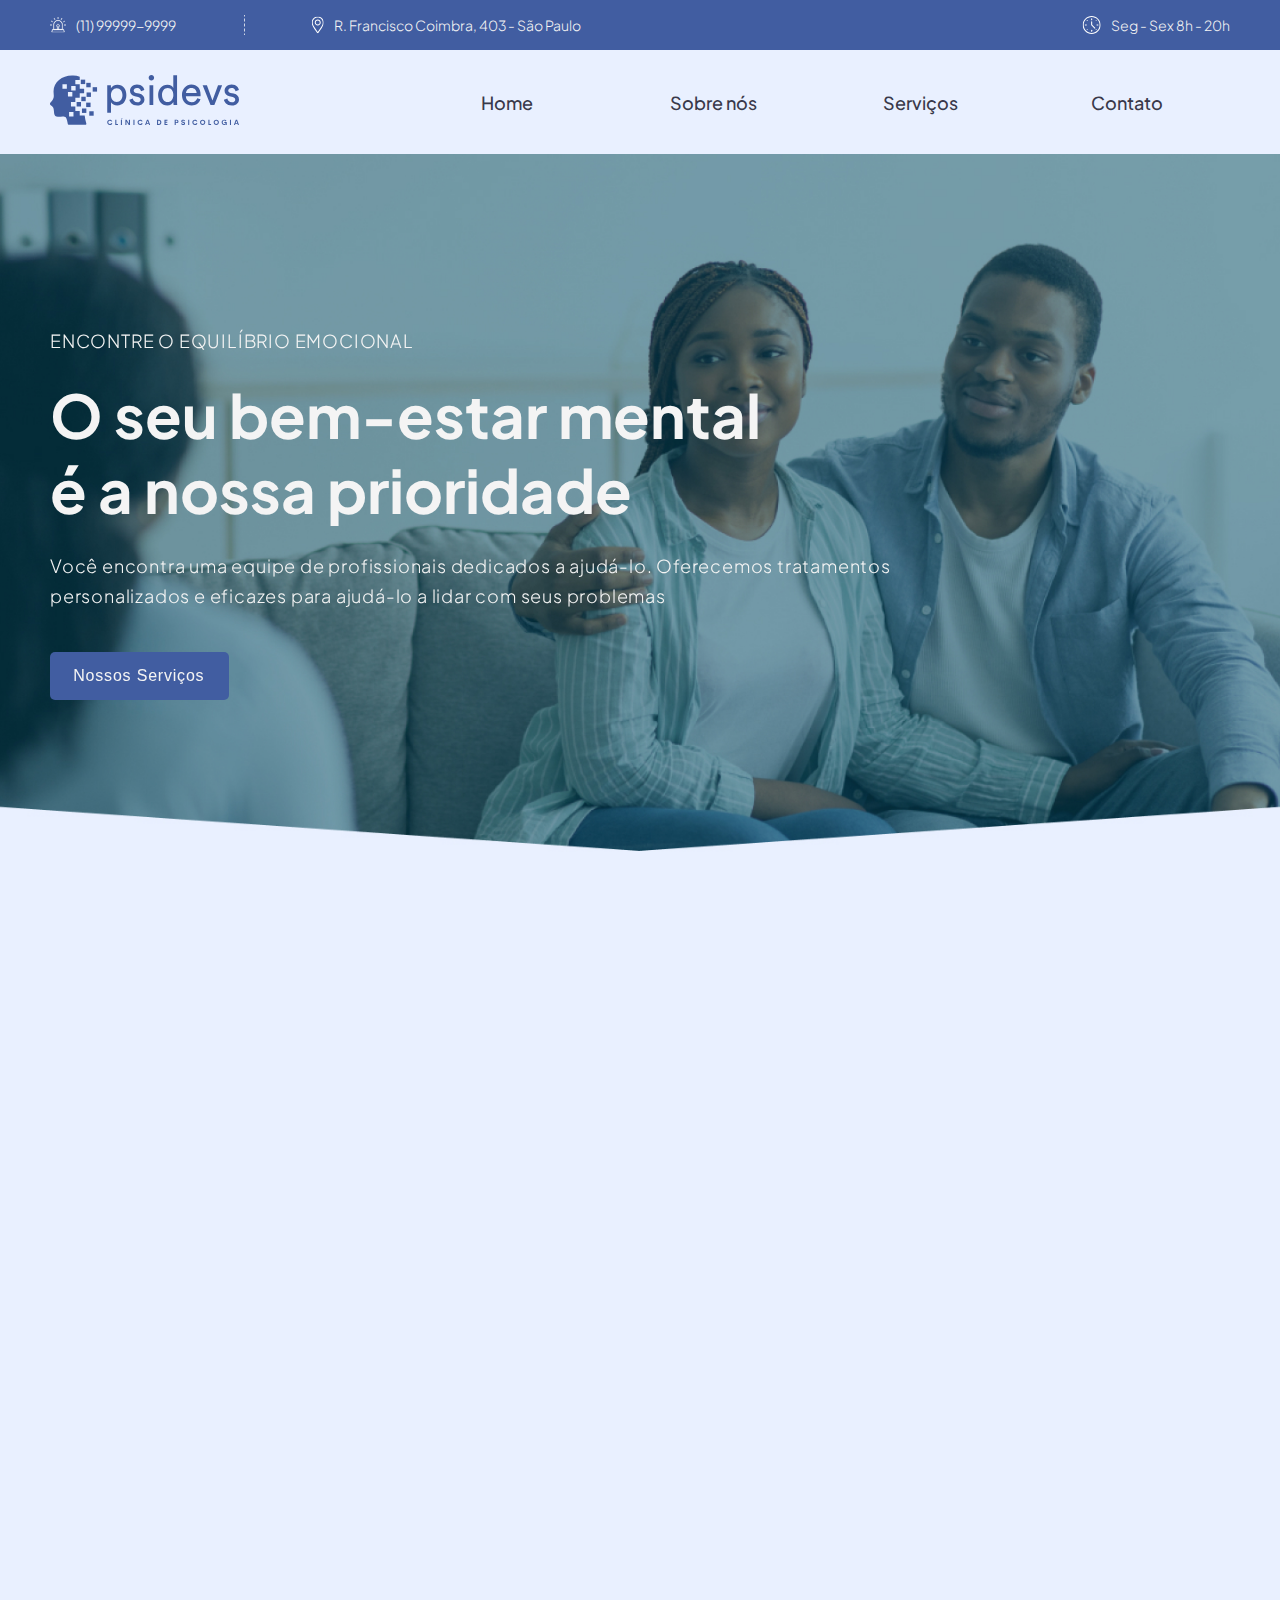
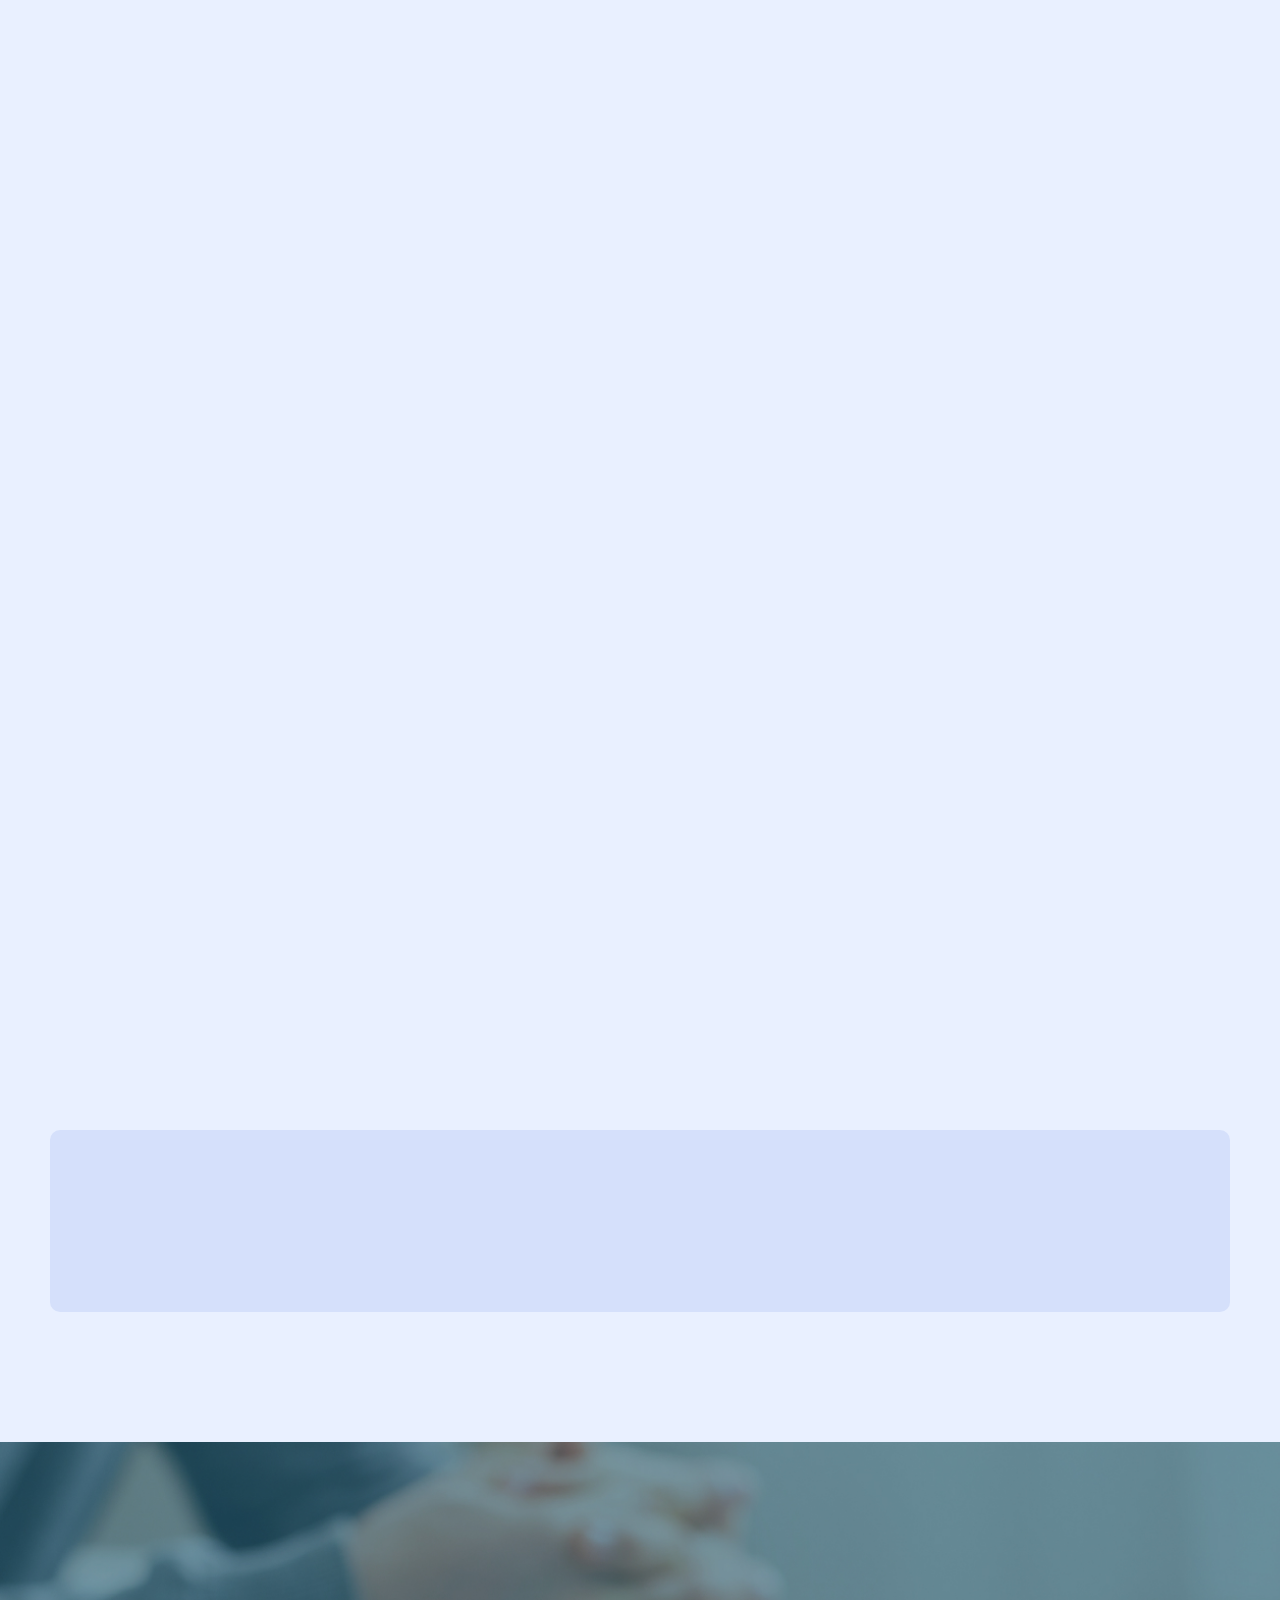
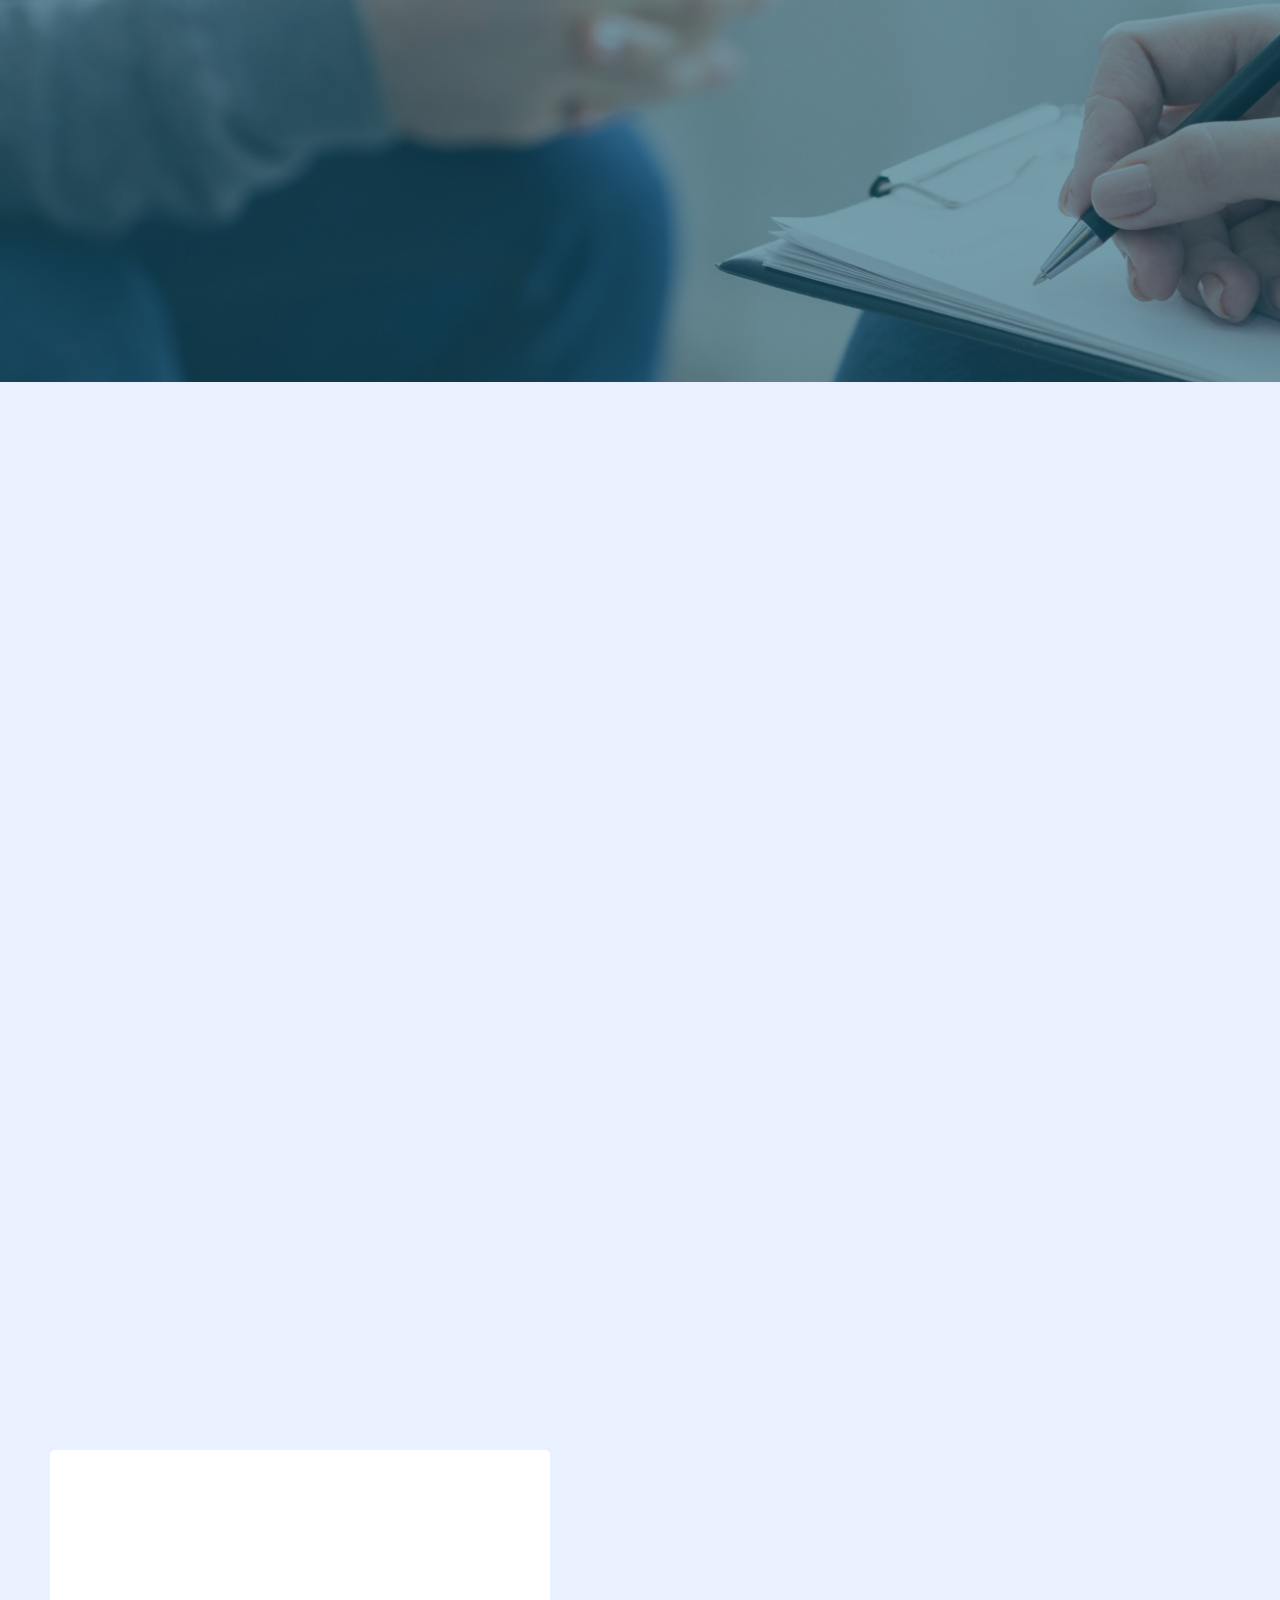
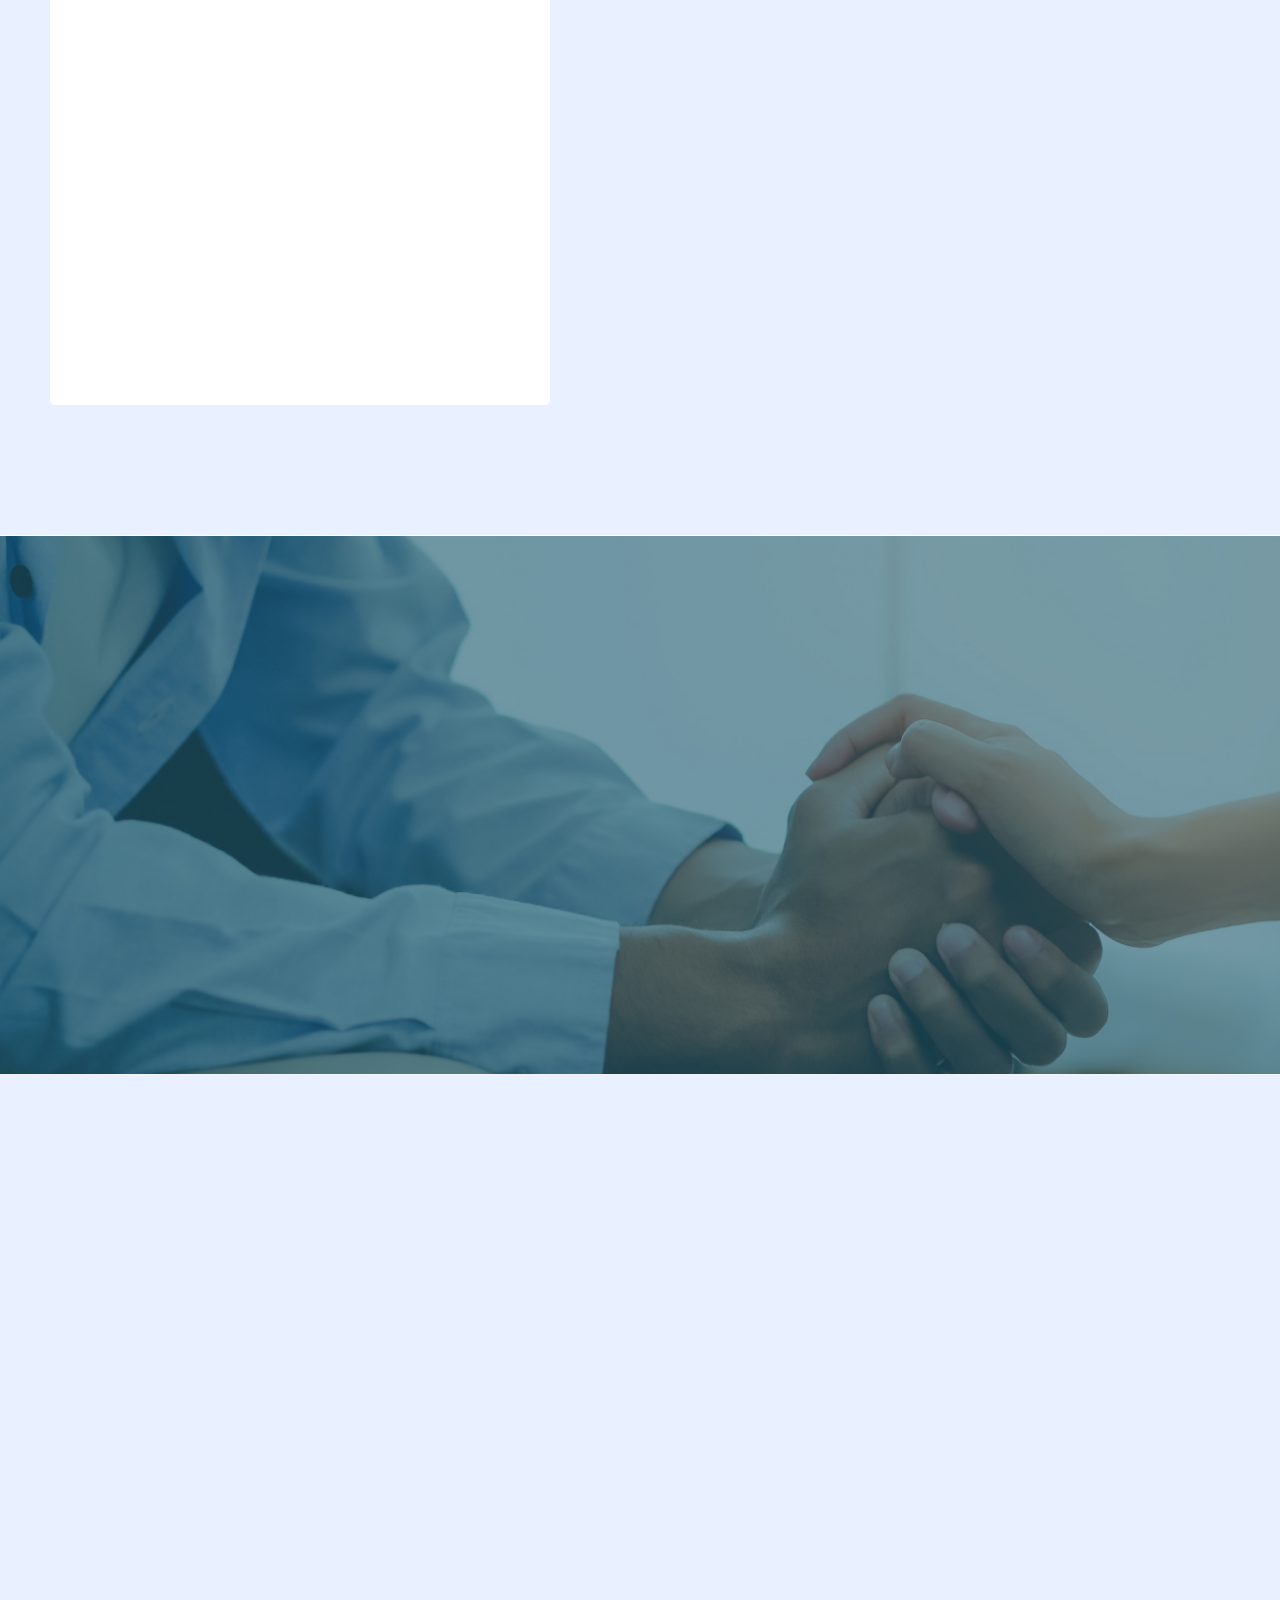
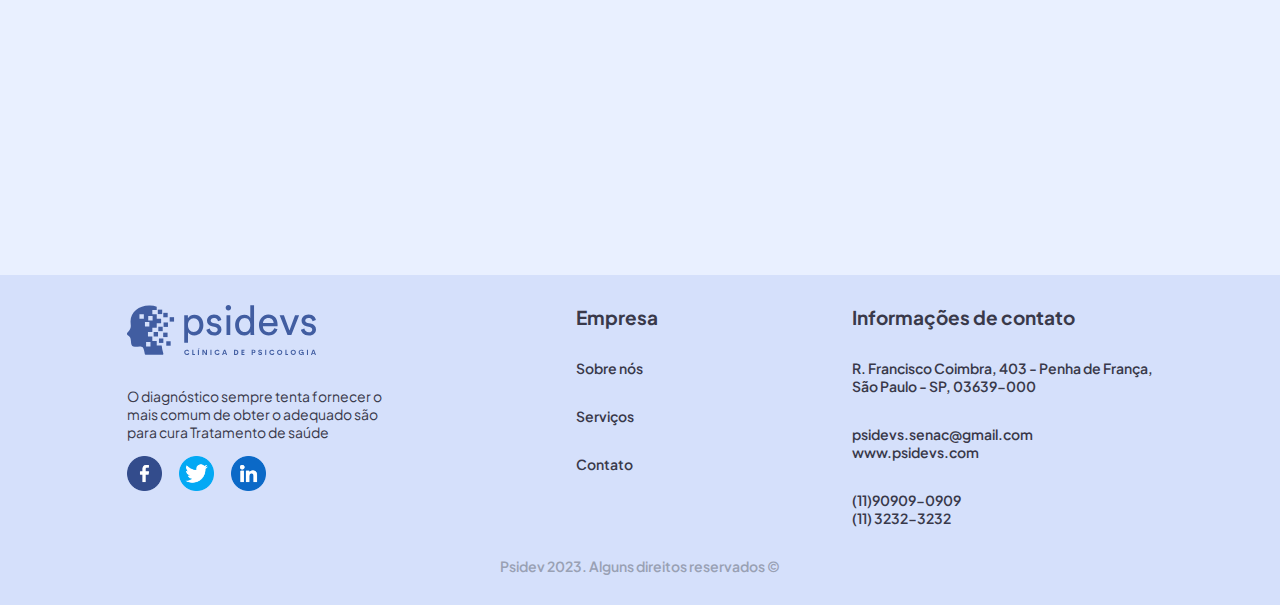
==== index.html @ 190315f2 "Add files via upload" ====
<!DOCTYPE html>
<html lang="en">
  <head>
    <meta charset="UTF-8" />
    <meta http-equiv="X-UA-Compatible" content="IE=edge" />
    <meta name="viewport" content="width=device-width, initial-scale=1.0" />
    <title>PsiDevs</title>
    <link rel="stylesheet" href="https://unpkg.com/aos@next/dist/aos.css" />
    <link rel="stylesheet" href="css/style.css" />
  </head>
  <body>
    <div class="info-bg">
      <div class="infos limitador">
        <div class="info-num-adress">
          <div>
            <svg
              width="16"
              height="16"
              viewBox="0 0 16 16"
              fill="none"
              xmlns="http://www.w3.org/2000/svg"
            >
              <g clip-path="url(#clip0_162_8)">
                <mask
                  id="mask0_162_8"
                  style="mask-type: luminance"
                  maskUnits="userSpaceOnUse"
                  x="0"
                  y="0"
                  width="16"
                  height="16"
                >
                  <path d="M16 0H0V15.3564H16V0Z" fill="white" />
                </mask>
                <g mask="url(#mask0_162_8)">
                  <path
                    d="M12.3676 12.81H3.72139C3.59976 12.81 3.5022 12.7124 3.5022 12.5908V7.77988C3.5022 7.16664 3.62256 6.57114 3.8595 6.01238C4.08756 5.47136 4.41572 4.98482 4.83257 4.56797C5.25069 4.14985 5.73596 3.82423 6.27571 3.59363C6.83574 3.3567 7.43124 3.23633 8.04322 3.23633C8.65519 3.23633 9.25196 3.3567 9.81072 3.59363C10.3517 3.82169 10.8383 4.14985 11.2551 4.56797C11.6732 4.98482 11.9988 5.47009 12.2294 6.01238C12.4664 6.57241 12.5867 7.16791 12.5867 7.77988V12.5908C12.5867 12.7124 12.4892 12.81 12.3676 12.81ZM3.93932 12.3716H12.1484V7.77988C12.1484 5.51571 10.3074 3.67472 8.04322 3.67472C5.77904 3.67472 3.94059 5.51571 3.94059 7.77988V12.3716H3.93932Z"
                    fill="white"
                    stroke="white"
                    stroke-width="0.25"
                    stroke-miterlimit="10"
                  />
                  <path
                    d="M14.3085 15.341H1.78016C1.71174 15.341 1.64839 15.3093 1.60658 15.2548C1.56477 15.2004 1.55083 15.1307 1.56857 15.0661L2.22996 12.5345C2.2553 12.4382 2.34272 12.3711 2.44155 12.3711H13.6471C13.7472 12.3711 13.8334 12.4382 13.8587 12.5345L14.5201 15.0661C14.5366 15.1319 14.5226 15.2016 14.4808 15.2548C14.439 15.3081 14.3757 15.341 14.3072 15.341H14.3085ZM2.06271 14.9026H14.0247L13.4773 12.8095H2.61007L2.06271 14.9026Z"
                    fill="white"
                    stroke="white"
                    stroke-width="0.25"
                    stroke-miterlimit="10"
                  />
                  <path
                    d="M8.04463 1.99852C7.923 1.99852 7.82544 1.90096 7.82544 1.77932V0.23482C7.82544 0.113186 7.923 0.015625 8.04463 0.015625C8.16627 0.015625 8.26383 0.113186 8.26383 0.23482V1.78059C8.26383 1.90223 8.16627 1.99979 8.04463 1.99979V1.99852Z"
                    fill="white"
                    stroke="white"
                    stroke-width="0.25"
                    stroke-miterlimit="10"
                  />
                  <path
                    d="M4.92888 2.81053C4.85286 2.81053 4.77937 2.77126 4.73882 2.70157L3.96594 1.36486C3.90512 1.26096 3.9406 1.12539 4.04703 1.06584C4.15092 1.00502 4.2865 1.0405 4.34605 1.14566L5.11766 2.48237C5.17848 2.58627 5.143 2.72184 5.03784 2.78139C5.00236 2.80166 4.96435 2.81053 4.92888 2.81053Z"
                    fill="white"
                    stroke="white"
                    stroke-width="0.25"
                    stroke-miterlimit="10"
                  />
                  <path
                    d="M2.63427 5.07065C2.59626 5.07065 2.55952 5.06178 2.52531 5.04151L1.1886 4.26989C1.0847 4.20907 1.04796 4.07603 1.10877 3.9696C1.16959 3.86571 1.30263 3.82896 1.40779 3.88978L2.7445 4.66267C2.8484 4.72348 2.88514 4.85652 2.82433 4.96168C2.78378 5.03264 2.71029 5.07065 2.63427 5.07065Z"
                    fill="white"
                    stroke="white"
                    stroke-width="0.25"
                    stroke-miterlimit="10"
                  />
                  <path
                    d="M1.7803 8.17472H0.235797C0.114162 8.17472 0.0166016 8.07716 0.0166016 7.95552C0.0166016 7.83389 0.114162 7.73633 0.235797 7.73633H1.7803C1.90067 7.73633 1.99949 7.83389 1.99949 7.95552C1.99949 8.07716 1.90193 8.17472 1.7803 8.17472Z"
                    fill="white"
                    stroke="white"
                    stroke-width="0.25"
                    stroke-miterlimit="10"
                  />
                  <path
                    d="M15.7644 8.26359H14.2199C14.0996 8.26359 14.0007 8.16602 14.0007 8.04438C14.0007 7.92275 14.0983 7.8252 14.2199 7.8252H15.7644C15.8861 7.8252 15.9836 7.92275 15.9836 8.04438C15.9836 8.16602 15.8861 8.26359 15.7644 8.26359Z"
                    fill="white"
                    stroke="white"
                    stroke-width="0.25"
                    stroke-miterlimit="10"
                  />
                  <path
                    d="M13.4092 5.14778C13.3331 5.14778 13.2597 5.10851 13.2191 5.03882C13.1583 4.93492 13.1938 4.79935 13.2989 4.7398L14.6357 3.96818C14.7395 3.90737 14.8751 3.94284 14.9347 4.04801C14.9955 4.15317 14.96 4.28747 14.8548 4.34702L13.5181 5.11991C13.4839 5.14018 13.4459 5.14905 13.4092 5.14905V5.14778Z"
                    fill="white"
                    stroke="white"
                    stroke-width="0.25"
                    stroke-miterlimit="10"
                  />
                  <path
                    d="M11.1486 2.8542C11.1106 2.8542 11.0739 2.84533 11.0396 2.82506C10.9358 2.76424 10.899 2.63121 10.9598 2.52604L11.7327 1.18933C11.7935 1.08543 11.9266 1.04869 12.0317 1.10951C12.1369 1.17032 12.1724 1.30336 12.1116 1.40853L11.3399 2.74524C11.2994 2.81492 11.2246 2.8542 11.1499 2.8542H11.1486Z"
                    fill="white"
                    stroke="white"
                    stroke-width="0.25"
                    stroke-miterlimit="10"
                  />
                  <path
                    d="M8.67926 12.8095C8.55763 12.8095 8.46007 12.7119 8.46007 12.5903V9.76231C8.46007 9.68376 8.50188 9.61154 8.5703 9.57226C8.90099 9.38347 9.10625 9.02997 9.10625 8.6486C9.10625 8.06323 8.62985 7.58556 8.04322 7.58556C7.45658 7.58556 6.98018 8.06196 6.98018 8.6486C6.98018 9.02997 7.18544 9.38347 7.51614 9.57226C7.58455 9.61154 7.62637 9.68376 7.62637 9.76231V12.5903C7.62637 12.7119 7.52881 12.8095 7.40717 12.8095C7.28554 12.8095 7.18798 12.7119 7.18798 12.5903V9.88268C6.78633 9.60393 6.54053 9.14147 6.54053 8.6486C6.54053 7.82123 7.21332 7.14844 8.04195 7.14844C8.87059 7.14844 9.54338 7.82123 9.54338 8.6486C9.54338 9.14274 9.29757 9.6052 8.89593 9.88268V12.5903C8.89593 12.7119 8.79837 12.8095 8.67673 12.8095H8.67926Z"
                    fill="white"
                    stroke="white"
                    stroke-width="0.25"
                    stroke-miterlimit="10"
                  />
                </g>
              </g>
              <defs>
                <clipPath id="clip0_162_8">
                  <rect width="16" height="16" fill="white" />
                </clipPath>
              </defs>
            </svg>
            <p><a href="tel:+5511999999999">(11) 99999-9999</a></p>
          </div>
          <div>
            <svg
              width="2"
              height="20"
              viewBox="0 0 2 20"
              fill="none"
              xmlns="http://www.w3.org/2000/svg"
            >
              <mask id="path-1-inside-1_162_25" fill="white">
                <path d="M0.75 0H1.75V20H0.75V0Z" />
              </mask>
              <path
                d="M2.25 20V18.5H1.25V20H2.25ZM2.25 16.5V13.5H1.25V16.5H2.25ZM2.25 11.5V8.5H1.25V11.5H2.25ZM2.25 6.5V3.5H1.25V6.5H2.25ZM2.25 1.5V0H1.25V1.5H2.25ZM2.75 20V18.5H0.75V20H2.75ZM2.75 16.5V13.5H0.75V16.5H2.75ZM2.75 11.5V8.5H0.75V11.5H2.75ZM2.75 6.5V3.5H0.75V6.5H2.75ZM2.75 1.5V0H0.75V1.5H2.75Z"
                fill="white"
                mask="url(#path-1-inside-1_162_25)"
              />
            </svg>
          </div>
          <div>
            <svg
              width="13"
              height="18"
              viewBox="0 0 13 18"
              fill="none"
              xmlns="http://www.w3.org/2000/svg"
            >
              <g clip-path="url(#clip0_162_28)">
                <mask
                  id="mask0_162_28"
                  style="mask-type: luminance"
                  maskUnits="userSpaceOnUse"
                  x="0"
                  y="0"
                  width="13"
                  height="18"
                >
                  <path d="M12.75 0.5H0.75V17.4231H12.75V0.5Z" fill="white" />
                </mask>
                <g mask="url(#mask0_162_28)">
                  <path
                    d="M6.33336 17.2006C6.42493 17.3391 6.58289 17.4208 6.75 17.4208C6.91711 17.4208 7.07278 17.3391 7.16664 17.2006C8.35015 15.4413 10.0922 13.2667 11.3078 11.0579C12.2784 9.28956 12.75 7.78226 12.75 6.44975C12.75 3.16956 10.0579 0.5 6.75 0.5C3.4421 0.5 0.75 3.16956 0.75 6.44975C0.75 7.78226 1.22158 9.28956 2.1922 11.0579C3.40548 13.2667 5.15214 15.4459 6.33336 17.2006ZM6.75 1.492C9.5062 1.492 11.7496 3.71663 11.7496 6.44975C11.7496 7.61427 11.317 8.96494 10.4288 10.5835C9.38258 12.488 7.88773 14.4221 6.75 16.0474C5.61227 14.4221 4.11971 12.4903 3.07125 10.5835C2.18304 8.96494 1.75038 7.612 1.75038 6.44975C1.75038 3.71663 3.9938 1.492 6.75 1.492Z"
                    fill="white"
                  />
                  <path
                    d="M6.75008 9.42307C8.40517 9.42307 9.74893 8.08829 9.74893 6.44933C9.74893 4.81036 8.40288 3.47559 6.75008 3.47559C5.09727 3.47559 3.75122 4.81036 3.75122 6.44933C3.75122 8.08829 5.09727 9.42307 6.75008 9.42307ZM6.75008 4.46532C7.85347 4.46532 8.75084 5.35517 8.75084 6.44933C8.75084 7.54348 7.85347 8.43333 6.75008 8.43333C5.64668 8.43333 4.74931 7.54348 4.74931 6.44933C4.74931 5.35517 5.64668 4.46532 6.75008 4.46532Z"
                    fill="white"
                  />
                </g>
              </g>
              <defs>
                <clipPath id="clip0_162_28">
                  <rect
                    width="12"
                    height="17"
                    fill="white"
                    transform="translate(0.75 0.5)"
                  />
                </clipPath>
              </defs>
            </svg>
            <address>
              <a
                href="https://www.google.com/maps?q=senac+penha&gs_lcrp=EgZjaHJvbWUqCQgAECMYJxiKBTIJCAAQIxgnGIoFMhAIARAuGK8BGMcBGLEDGIAEMgcIAhAAGIAEMgcIAxAAGIAEMgcIBBAAGIAEMgYIBRBFGDwyBggGEEUYPDIGCAcQRRg80gEINDMzMGowajeoAgCwAgA&um=1&ie=UTF-8&sa=X&ved=2ahUKEwjfmafRxeT-AhVgr5UCHdySDOEQ_AUoAXoECAEQAw"
                target="_blank"
                >R. Francisco Coimbra, 403 - São Paulo</a
              >
            </address>
          </div>
        </div>
        <div class="info-horario">
          <svg
            width="19"
            height="18"
            viewBox="0 0 19 18"
            fill="none"
            xmlns="http://www.w3.org/2000/svg"
          >
            <mask
              id="mask0_162_39"
              style="mask-type: luminance"
              maskUnits="userSpaceOnUse"
              x="0"
              y="0"
              width="19"
              height="18"
            >
              <path d="M18.6602 0H0.660156V18H18.6602V0Z" fill="white" />
            </mask>
            <g mask="url(#mask0_162_39)">
              <path
                d="M9.66016 0C4.70453 0 0.660156 4.04484 0.660156 9C0.660156 13.9552 4.705 18 9.66016 18C14.6154 18 18.6602 13.9552 18.6602 9C18.6602 4.04484 14.6154 0 9.66016 0ZM9.66016 16.9453C5.27922 16.9453 1.71485 13.3809 1.71485 9C1.71485 4.61906 5.27922 1.05469 9.66016 1.05469C14.0411 1.05469 17.6055 4.61906 17.6055 9C17.6055 13.3809 14.0411 16.9453 9.66016 16.9453Z"
                fill="white"
              />
              <path
                d="M5.71288 13.4746C5.71288 13.7657 5.47663 14.002 5.18554 14.002C4.89445 14.002 4.6582 13.7657 4.6582 13.4746C4.6582 13.1835 4.89445 12.9473 5.18554 12.9473C5.47663 12.9473 5.71288 13.1835 5.71288 13.4746Z"
                fill="white"
              />
              <path
                d="M14.6621 4.52539C14.6621 4.81648 14.4258 5.05273 14.1347 5.05273C13.8436 5.05273 13.6074 4.81648 13.6074 4.52539C13.6074 4.2343 13.8431 3.99805 14.1347 3.99805C14.4263 3.99805 14.6621 4.2343 14.6621 4.52539Z"
                fill="white"
              />
              <path
                d="M4.81303 4.15238C4.60725 4.35816 4.60725 4.69238 4.81303 4.89816C5.01881 5.10395 5.35303 5.10395 5.55881 4.89816C5.76459 4.69238 5.76459 4.35816 5.55881 4.15238C5.35303 3.9466 5.01881 3.9466 4.81303 4.15238Z"
                fill="white"
              />
              <path
                d="M13.7618 13.1016C13.556 13.3074 13.556 13.6416 13.7618 13.8474C13.9676 14.0532 14.3018 14.0532 14.5076 13.8474C14.7138 13.6416 14.7138 13.3074 14.5076 13.1016C14.3018 12.8958 13.9676 12.8958 13.7618 13.1016Z"
                fill="white"
              />
              <path
                d="M9.66015 4.25391C9.95124 4.25391 10.1875 4.01766 10.1875 3.72656V2.67188C10.1875 2.38078 9.95171 2.14453 9.66015 2.14453C9.36859 2.14453 9.13281 2.38078 9.13281 2.67188V3.72656C9.13281 4.01766 9.36859 4.25391 9.66015 4.25391Z"
                fill="white"
              />
              <path
                d="M9.66015 13.7461C9.36859 13.7461 9.13281 13.9823 9.13281 14.2734V15.3281C9.13281 15.6192 9.36859 15.8555 9.66015 15.8555C9.95171 15.8555 10.1875 15.6192 10.1875 15.3281V14.2734C10.1875 13.9823 9.95171 13.7461 9.66015 13.7461Z"
                fill="white"
              />
              <path
                d="M4.91407 9C4.91407 8.70844 4.67782 8.47266 4.38672 8.47266H3.33204C3.04047 8.47266 2.80469 8.70844 2.80469 9C2.80469 9.29156 3.04047 9.52734 3.33204 9.52734H4.38672C4.67782 9.52734 4.91407 9.29109 4.91407 9Z"
                fill="white"
              />
              <path
                d="M14.4062 9C14.4062 9.29109 14.6424 9.52734 14.9335 9.52734H15.9882C16.2793 9.52734 16.5156 9.29109 16.5156 9C16.5156 8.70891 16.2793 8.47266 15.9882 8.47266H14.9335C14.6424 8.47266 14.4062 8.70844 14.4062 9Z"
                fill="white"
              />
              <path
                d="M10.1875 8.78156V5.83594C10.1875 5.54484 9.95171 5.30859 9.66015 5.30859C9.36859 5.30859 9.13281 5.54484 9.13281 5.83594V9C9.13281 9.13969 9.18859 9.27375 9.28749 9.37313L12.4516 12.5372C12.6574 12.743 12.9916 12.743 13.1974 12.5372C13.4032 12.3314 13.4032 11.9972 13.1974 11.7914L10.1875 8.78156Z"
                fill="white"
              />
            </g>
          </svg>
          <p>Seg - Sex 8h - 20h</p>
        </div>
      </div>
    </div>

    <header>
      <div class="limitador">
        <h1>
          <a href="index.html"
            ><img src="assets/logo.svg" alt="Logo psidevs"
          /></a>
        </h1>
        <nav>
          <h2>
            <a href="" class="icone"><img src="assets/icon-menu.svg" alt="icone de menu"></a>
          </h2>
          <ul class="menu">
            <li><a href="index.html">Home</a></li>
            <li><a href="sobre-nos.html">Sobre nós</a></li>
            <li><a href="servicos.html">Serviços</a></li>
            <li><a href="contato.html">Contato</a></li>
          </ul>
        </nav>
      </div>
    </header>

    <main>
      <article class="destaque">
        <div class="limitador" data-aos="fade-right">
          <p>Encontre o equilíbrio emocional</p>
          <h2>O seu bem-estar mental é a nossa prioridade</h2>
          <p>
            Você encontra uma equipe de profissionais dedicados a ajudá-lo.
            Oferecemos tratamentos <br />
            personalizados e eficazes para ajudá-lo a lidar com seus problemas
          </p>
          <button>Nossos Serviços</button>
        </div>
      </article>
      <article class="bem-vindo limitador">
        <div class="bem-vindo-titulos" data-aos="fade-up">
          <p>bem-vindo à psidevs</p>
          <h2>Consulte o nosso melhor médico para o tratamento adequado</h2>
        </div>
        <div class="bem-vindo-img-texto">
          <div data-aos="zoom-in">
            <img
              src="assets/medica-bem-vindo.png"
              alt="médica segurando uma prancheta"
            />
          </div>
          <div class="bem-vindo-beneficios">
            <h3 data-aos="fade-up">
              Tratamento de qualidade para cuidar da sua saúde mental
            </h3>
            <p data-aos="fade-up">
              Garantimos um tratamento de qualidade para nossos pacientes,
              utilizando diagnósticos precisos para fornecer o tratamento
              adequado e ajudá-los a alcançar uma vida saudável.
            </p>
            <p data-aos="fade-up">
              Nossa clínica está comprometida em fornecer o melhor cuidado para
              a saúde mental de nossos pacientes.
            </p>
            <ul data-aos="fade-up">
              <li>Acompanhamento e suporte</li>
              <li>Profissionais qualificados</li>
              <li>Reserva online</li>
              <li>Sigilo e confidencialidade</li>
            </ul>
            <button data-aos="fade-up">Saiba Mais</button>
          </div>
        </div>
      </article>
      <article class="servicos limitador">
        <div class="servicos-titulos" data-aos="fade-up">
          <p>nossos serviços</p>
          <h2>Oferecemos diversos serviços para cuidar da sua saúde mental</h2>
          <p><a href="#">Ver tudo</a></p>
        </div>
        <section class="servicos-img-texto">
          <div data-aos="zoom-in">
            <img
              src="assets/medica-sobre-nos.png"
              alt="medica segunda sua prancheta com a mão no óculos"
            />
          </div>
          <section class="servicos-cards">
              <article data-aos="flip-left">
                <div class="servicos-icons">
                  <div class="icon-servicos">
                    <svg
                      width="55"
                      height="56"
                      viewBox="0 0 55 56"
                      fill="none"
                      xmlns="http://www.w3.org/2000/svg"
                    >
                      <rect
                        y="0.52002"
                        width="55"
                        height="55"
                        rx="10"
                        fill="#EBF2FF"
                      />
                      <path
                        d="M22.1984 27.484C21.9678 28.4295 21.0267 29.1397 19.9036 29.1397C19.6042 29.1397 19.3615 29.3573 19.3615 29.6257C19.3615 29.8941 19.6042 30.1117 19.9036 30.1117C21.6222 30.1117 23.0498 28.9741 23.2988 27.4949C24.351 27.3929 25.3224 26.9726 26.0743 26.2847C26.1727 26.1922 26.2265 26.0688 26.2241 25.941C26.2217 25.8133 26.1632 25.6915 26.0614 25.6021C25.9596 25.5127 25.8226 25.4628 25.68 25.4632C25.5375 25.4637 25.4008 25.5144 25.2997 25.6045C24.6347 26.2129 23.7453 26.5479 22.7952 26.5479C20.862 26.5479 19.2892 25.1382 19.2892 23.4054C19.2892 23.1369 19.0464 22.9194 18.747 22.9194C18.4476 22.9194 18.2048 23.1369 18.2048 23.4054C18.2048 25.4928 19.9484 27.2208 22.1984 27.484ZM24.494 31.6991C24.494 31.5702 24.4369 31.4466 24.3352 31.3555C24.2335 31.2644 24.0956 31.2132 23.9518 31.2132C21.4207 31.2132 19.3615 33.0589 19.3615 35.3276C19.3615 35.3511 19.3624 35.3746 19.3628 35.3981C19.1587 35.3731 18.953 35.3604 18.747 35.36C18.4476 35.36 18.2048 35.5776 18.2048 35.846C18.2048 36.1144 18.4476 36.332 18.747 36.332C20.6802 36.332 22.253 37.7417 22.253 39.4745C22.253 39.743 22.4958 39.9605 22.7952 39.9605C23.0946 39.9605 23.3374 39.743 23.3374 39.4745C23.3374 37.7503 22.1473 36.2712 20.4652 35.6602C20.4523 35.5497 20.4458 35.4387 20.4458 35.3276C20.4458 33.5948 22.0186 32.1851 23.9518 32.1851C24.0956 32.1851 24.2335 32.1339 24.3352 32.0428C24.4369 31.9516 24.494 31.828 24.494 31.6991Z"
                        fill="#425DA1"
                      />
                      <path
                        d="M43 27.5515C43.0005 27.007 42.8801 26.4679 42.6459 25.9656C42.4116 25.4633 42.0682 25.0078 41.6355 24.6256C41.7735 24.2304 41.8436 23.8187 41.8434 23.4046C41.8434 21.4041 40.242 19.7334 38.1281 19.366C38.2908 19.0019 38.3741 18.6132 38.3735 18.221C38.3735 16.9538 37.5145 15.8633 36.2911 15.392C34.2529 13.937 32.0238 13.0698 30.3133 13.0698C29.3624 13.0698 28.5193 13.4889 28 14.1314C27.4807 13.4889 26.6376 13.0698 25.6867 13.0698C23.9762 13.0698 21.7471 13.937 19.7089 15.392C18.4855 15.8633 17.6265 16.9538 17.6265 18.221C17.6265 18.6181 17.7103 19.005 17.8719 19.366C15.758 19.7334 14.1566 21.4041 14.1566 23.4046C14.1566 23.8205 14.2264 24.2298 14.3645 24.6256C13.9318 25.0078 13.5884 25.4633 13.3541 25.9656C13.1199 26.4679 12.9995 27.007 13 27.5515C13 28.4163 13.2999 29.2193 13.8106 29.8825C13.2799 30.5701 13 31.3722 13 32.2167C13 33.7127 13.9099 35.0833 15.3506 35.8061C15.3257 35.9911 15.3133 36.1772 15.3133 36.3636C15.3133 38.3815 16.7818 40.1657 18.9125 40.7737C19.8394 42.1954 21.5276 43.0698 23.3735 43.0698C25.3972 43.0698 27.152 42.0214 28 40.4992C28.848 42.0214 30.6028 43.0698 32.6265 43.0698C34.4724 43.0698 36.1607 42.1954 37.0875 40.7737C39.2182 40.1656 40.6867 38.3815 40.6867 36.3636C40.6867 36.1773 40.6742 35.9909 40.6494 35.8061C42.0901 35.0833 43 33.7127 43 32.2167C43 31.3722 42.7201 30.5701 42.1894 29.8825C42.7001 29.2193 43 28.4163 43 27.5515ZM23.3735 42.0979C21.8533 42.0979 20.4681 41.3467 19.7584 40.1375C19.7236 40.0782 19.6756 40.026 19.6173 39.9842C19.5589 39.9424 19.4916 39.9118 19.4195 39.8944C17.6402 39.4652 16.3976 38.0133 16.3976 36.3636C16.3976 36.1167 16.4254 35.8694 16.4801 35.6285C16.5047 35.5201 16.4873 35.4074 16.4308 35.309C16.3742 35.2106 16.2819 35.1325 16.1691 35.0875C14.9027 34.5829 14.0843 33.456 14.0843 32.2167C14.0843 31.653 14.2474 31.1143 14.5586 30.6371C15.368 31.2766 16.4291 31.6659 17.5904 31.6659C17.8898 31.6659 18.1325 31.4484 18.1325 31.18C18.1325 30.9115 17.8898 30.694 17.5904 30.694C15.6571 30.694 14.0843 29.2843 14.0843 27.5515C14.0843 26.6187 14.5435 25.7395 15.3442 25.1397C15.4323 25.0737 15.4947 24.9844 15.5225 24.8846C15.5503 24.7847 15.5421 24.6795 15.4989 24.5842C15.3285 24.2097 15.2409 23.8091 15.241 23.4046C15.241 21.6718 16.8138 20.262 18.747 20.262C20.6802 20.262 22.253 21.6718 22.253 23.4046C22.253 23.673 22.4958 23.8906 22.7952 23.8906C23.0946 23.8906 23.3373 23.673 23.3373 23.4046C23.3373 21.2248 21.436 19.4364 19.0419 19.2995C18.8248 18.9744 18.7108 18.6047 18.7108 18.221C18.7108 17.3548 19.2975 16.6092 20.1334 16.2863C20.166 16.2776 20.1977 16.2662 20.2279 16.2522C20.4937 16.1615 20.7758 16.1151 21.0602 16.1152C21.968 16.1152 22.7783 16.5701 23.1751 17.3025C23.2062 17.36 23.2496 17.4113 23.3029 17.4537C23.3561 17.4961 23.4182 17.5286 23.4854 17.5495C23.5527 17.5704 23.6239 17.5792 23.695 17.5754C23.7661 17.5716 23.8356 17.5553 23.8997 17.5274C23.9637 17.4995 24.021 17.4606 24.0683 17.4129C24.1156 17.3652 24.1519 17.3096 24.1752 17.2493C24.1985 17.189 24.2083 17.1251 24.2041 17.0614C24.1998 16.9977 24.1816 16.9354 24.1505 16.878C23.6976 16.042 22.8403 15.4411 21.853 15.2282C23.2368 14.4714 24.5991 14.0417 25.6867 14.0417C26.6633 14.0417 27.4578 14.7538 27.4578 15.6292V21.9176C26.9707 21.5712 26.3554 21.3636 25.6867 21.3636C25.3873 21.3636 25.1446 21.5811 25.1446 21.8495C25.1446 22.118 25.3873 22.3355 25.6867 22.3355C26.6633 22.3355 27.4578 23.0476 27.4578 23.923V35.6041C26.7837 34.8246 25.8334 34.2362 24.7155 33.967C24.6466 33.95 24.5746 33.9454 24.5037 33.9534C24.4328 33.9615 24.3644 33.982 24.3024 34.0138C24.2403 34.0456 24.1859 34.0881 24.1423 34.1389C24.0987 34.1896 24.0667 34.2476 24.0481 34.3095C24.0296 34.3713 24.0249 34.4359 24.0342 34.4994C24.0436 34.5629 24.0669 34.6241 24.1028 34.6795C24.1387 34.7349 24.1865 34.7834 24.2433 34.8222C24.3002 34.861 24.3651 34.8894 24.4342 34.9056C26.2145 35.3344 27.4578 36.7865 27.4578 38.437C27.4578 40.4556 25.6256 42.0979 23.3735 42.0979ZM39.8309 35.0876C39.7181 35.1325 39.6258 35.2107 39.5692 35.309C39.5127 35.4074 39.4953 35.5201 39.5199 35.6286C39.5748 35.8705 39.6024 36.1168 39.6024 36.3636C39.6024 38.0134 38.3598 39.4653 36.5805 39.8945C36.5084 39.9119 36.4411 39.9425 36.3827 39.9843C36.3244 40.0261 36.2764 40.0783 36.2416 40.1375C35.5319 41.3467 34.1467 42.0979 32.6265 42.0979C30.3744 42.0979 28.5422 40.4556 28.5422 38.437C28.5422 38.3003 28.5351 38.1649 28.5219 38.0307C28.5352 37.9882 28.542 37.9444 28.5422 37.9003V21.8495C28.5422 20.9741 29.3367 20.262 30.3133 20.262C30.6127 20.262 30.8554 20.0445 30.8554 19.7761C30.8554 19.5076 30.6127 19.2901 30.3133 19.2901C29.6446 19.2901 29.0293 19.4978 28.5422 19.8442V15.6292C28.5422 14.7538 29.3367 14.0417 30.3133 14.0417C31.4009 14.0417 32.7632 14.4714 34.147 15.2282C33.1597 15.441 32.3024 16.042 31.8495 16.878C31.8184 16.9354 31.8002 16.9977 31.7959 17.0614C31.7917 17.1251 31.8015 17.189 31.8248 17.2493C31.8481 17.3096 31.8844 17.3652 31.9317 17.4129C31.979 17.4606 32.0363 17.4995 32.1003 17.5274C32.1644 17.5553 32.2339 17.5716 32.305 17.5754C32.3761 17.5792 32.4473 17.5704 32.5146 17.5495C32.5818 17.5286 32.6439 17.4961 32.6971 17.4537C32.7504 17.4113 32.7938 17.36 32.8249 17.3025C33.2217 16.5701 34.032 16.1152 34.9398 16.1152C35.2327 16.1152 35.5132 16.1639 35.7721 16.2522C35.8026 16.2664 35.8343 16.2776 35.8664 16.2862C36.7024 16.6092 37.2892 17.3547 37.2892 18.221C37.2892 18.6047 37.1752 18.9744 36.9581 19.2995C34.564 19.4364 32.6627 21.2248 32.6627 23.4046C32.6627 23.673 32.9054 23.8906 33.2048 23.8906C33.5042 23.8906 33.747 23.673 33.747 23.4046C33.747 21.6718 35.3198 20.262 37.253 20.262C39.1862 20.262 40.759 21.6718 40.759 23.4046C40.759 23.8092 40.6723 24.206 40.5012 24.5842C40.458 24.6795 40.4498 24.7847 40.4776 24.8846C40.5054 24.9844 40.5678 25.0737 40.6559 25.1397C41.4565 25.7395 41.9157 26.6187 41.9157 27.5515C41.9157 29.2843 40.3429 30.694 38.4096 30.694C38.1102 30.694 37.8675 30.9115 37.8675 31.18C37.8675 31.4484 38.1102 31.6659 38.4096 31.6659C39.5709 31.6659 40.632 31.2766 41.4414 30.6371C41.7527 31.1143 41.9157 31.653 41.9157 32.2167C41.9157 33.456 41.0974 34.5829 39.8309 35.0876Z"
                        fill="#425DA1"
                      />
                      <path
                        d="M37.2529 28.6202C36.1298 28.6202 35.1888 27.91 34.9581 26.9644C37.2082 26.7012 38.9517 24.9732 38.9517 22.8859C38.9517 22.6174 38.709 22.3999 38.4095 22.3999C38.1101 22.3999 37.8674 22.6174 37.8674 22.8859C37.8674 24.6187 36.2946 26.0284 34.3614 26.0284C33.4113 26.0284 32.5218 25.6934 31.8568 25.0849C31.7562 24.9929 31.6189 24.9404 31.4751 24.9391C31.3313 24.9378 31.1928 24.9877 31.0901 25.0779C30.9874 25.1681 30.9288 25.2912 30.9274 25.4201C30.9259 25.549 30.9816 25.6731 31.0822 25.7652C31.8342 26.4531 32.8055 26.8733 33.8578 26.9753C34.1068 28.4545 35.5343 29.5921 37.2529 29.5921C37.5523 29.5921 37.7951 29.3746 37.7951 29.1062C37.7951 28.8377 37.5523 28.6202 37.2529 28.6202ZM35.518 34.3221C35.3091 34.3221 35.1038 34.3359 34.9022 34.3602C34.9026 34.3367 34.9035 34.3132 34.9035 34.2898C34.9035 32.021 32.8443 30.1753 30.3132 30.1753C30.0137 30.1753 29.771 30.3928 29.771 30.6612C29.771 30.9297 30.0137 31.1472 30.3132 31.1472C32.2464 31.1472 33.8192 32.5569 33.8192 34.2898C33.8192 34.4008 33.8127 34.5119 33.7997 34.6223C32.1176 35.2334 30.9276 36.7124 30.9276 38.4366C30.9276 38.7051 31.1704 38.9226 31.4698 38.9226C31.7692 38.9226 32.012 38.7051 32.012 38.4366C32.012 36.7038 33.5848 35.2941 35.518 35.2941C35.8174 35.2941 36.0602 35.0766 36.0602 34.8081C36.0602 34.5397 35.8174 34.3221 35.518 34.3221Z"
                        fill="#425DA1"
                      />
                    </svg>
                  </div>
                  <div class="bg-positivo">
                    <svg
                      width="75"
                      height="66"
                      viewBox="0 0 75 66"
                      fill="none"
                      xmlns="http://www.w3.org/2000/svg"
                    >
                      <g clip-path="url(#clip0_168_245)">
                        <mask
                          id="mask0_168_245"
                          style="mask-type: luminance"
                          maskUnits="userSpaceOnUse"
                          x="0"
                          y="0"
                          width="75"
                          height="66"
                        >
                          <path
                            d="M0.5 0.449707H74.5V65.4497H0.5V0.449707Z"
                            fill="white"
                          />
                        </mask>
                        <g mask="url(#mask0_168_245)">
                          <g opacity="0.12">
                            <path
                              d="M63.5161 31.4821H67.2169V27.7681H70.7994V31.4821H74.5002V35.0774H70.7994V38.7914H67.2169V35.0774H63.5161V31.4821Z"
                              fill="url(#paint0_linear_168_245)"
                            />
                            <path
                              d="M38.0883 25.1687V39.1425H24.1591V50.2846H38.0883V64.2585H49.165V50.2846H63.1097V39.1425H49.165V25.1687H38.0678M36.8753 23.9771H50.3729V37.951H64.3021V51.4762H50.3729V65.45H36.8959V51.4762H22.9512V37.951H36.8959V23.9771H36.8753Z"
                              fill="url(#paint1_linear_168_245)"
                            />
                            <path
                              d="M7.59319 27.4944V34.0558H1.05516V39.2811H7.59319V45.8425H12.8051V39.2811H19.3535V34.0558H12.8154V27.4944H7.60348M7.04836 26.9321H13.3705V33.4935H19.8983V39.8434H13.3603V46.4048H7.01752V39.8434H0.479492V33.4935H7.01752V26.9321H7.04836Z"
                              fill="url(#paint2_linear_168_245)"
                            />
                            <path
                              d="M39.6511 7.55293V12.5359H34.6808V16.5129H39.6511V21.501H43.614V16.5129H48.5844V12.5359H43.614V7.54777H39.6511M39.2245 7.11963H44.0252V12.1077H49.011V16.9359H44.0252V21.9292H39.2091V16.9359H34.2593V12.1077H39.2296V7.11963H39.2245Z"
                              fill="url(#paint3_linear_168_245)"
                            />
                            <path
                              d="M50.1729 8.66176H58.3557V0.449707H66.2712V8.66176H74.4541V16.6056H66.2712V24.8176H58.3557V16.6056H50.1729V8.66176Z"
                              fill="url(#paint4_linear_168_245)"
                            />
                            <path
                              d="M23.2465 16.4621C22.9821 15.8258 23.2817 15.0948 23.9157 14.8294C24.5498 14.564 25.2781 14.8647 25.5426 15.501C25.807 16.1373 25.5074 16.8683 24.8734 17.1337C24.2393 17.399 23.511 17.0984 23.2465 16.4621Z"
                              fill="url(#paint5_linear_168_245)"
                            />
                          </g>
                        </g>
                      </g>
                      <defs>
                        <linearGradient
                          id="paint0_linear_168_245"
                          x1="63.5161"
                          y1="33.2823"
                          x2="74.5002"
                          y2="33.2823"
                          gradientUnits="userSpaceOnUse"
                        >
                          <stop stop-color="#415DA1" />
                          <stop offset="0.63" stop-color="#36C2FF" />
                          <stop offset="1" stop-color="#50D7FF" />
                        </linearGradient>
                        <linearGradient
                          id="paint1_linear_168_245"
                          x1="22.9717"
                          y1="44.7136"
                          x2="64.3021"
                          y2="44.7136"
                          gradientUnits="userSpaceOnUse"
                        >
                          <stop stop-color="#415DA1" />
                          <stop offset="0.63" stop-color="#36C2FF" />
                          <stop offset="1" stop-color="#50D7FF" />
                        </linearGradient>
                        <linearGradient
                          id="paint2_linear_168_245"
                          x1="0.500052"
                          y1="36.671"
                          x2="19.8983"
                          y2="36.671"
                          gradientUnits="userSpaceOnUse"
                        >
                          <stop stop-color="#415DA1" />
                          <stop offset="0.63" stop-color="#36C2FF" />
                          <stop offset="1" stop-color="#50D7FF" />
                        </linearGradient>
                        <linearGradient
                          id="paint3_linear_168_245"
                          x1="34.2542"
                          y1="14.527"
                          x2="49.011"
                          y2="14.527"
                          gradientUnits="userSpaceOnUse"
                        >
                          <stop stop-color="#415DA1" />
                          <stop offset="0.63" stop-color="#36C2FF" />
                          <stop offset="1" stop-color="#50D7FF" />
                        </linearGradient>
                        <linearGradient
                          id="paint4_linear_168_245"
                          x1="50.1729"
                          y1="12.6337"
                          x2="74.4541"
                          y2="12.6337"
                          gradientUnits="userSpaceOnUse"
                        >
                          <stop stop-color="#415DA1" />
                          <stop offset="0.63" stop-color="#36C2FF" />
                          <stop offset="1" stop-color="#50D7FF" />
                        </linearGradient>
                        <linearGradient
                          id="paint5_linear_168_245"
                          x1="23.1525"
                          y1="15.9838"
                          x2="25.6402"
                          y2="15.9838"
                          gradientUnits="userSpaceOnUse"
                        >
                          <stop stop-color="#415DA1" />
                          <stop offset="0.63" stop-color="#36C2FF" />
                          <stop offset="1" stop-color="#50D7FF" />
                        </linearGradient>
                        <clipPath id="clip0_168_245">
                          <rect
                            width="74"
                            height="65"
                            fill="white"
                            transform="translate(0.5 0.449707)"
                          />
                        </clipPath>
                      </defs>
                    </svg>
                  </div>
                </div>
                <div>
                  <h3>Relacionamento</h3>
                  <p>
                    Terapia para conflitos interpessoais, comunicação e conflitos
                    familiares.
                  </p>
                  </div>
              </article>
              <article data-aos="flip-left">
                <div class="servicos-icons">
                  <div class="icon-servicos">
                    <svg
                      width="56"
                      height="56"
                      viewBox="0 0 56 56"
                      fill="none"
                      xmlns="http://www.w3.org/2000/svg"
                    >
                      <rect
                        x="0.5"
                        y="0.52002"
                        width="55"
                        height="55"
                        rx="10"
                        fill="#EBF2FF"
                      />
                      <path
                        d="M13.7369 31.7659C13.9014 31.8804 14.0749 31.9809 14.2564 32.0659C14.4724 32.1764 14.8344 32.3614 14.8599 32.4909C14.8914 32.6619 14.8709 32.8384 14.8009 32.9974C14.7264 33.1574 14.6484 33.2949 14.5809 33.4134C14.3979 33.7368 14.0914 34.2788 14.5534 34.6563C14.6614 34.7563 14.8479 34.9008 15.0179 35.0313C14.8929 35.2503 14.8359 35.5012 14.8554 35.7527C14.8819 35.9507 14.9894 36.1287 15.1519 36.2442C15.2629 36.3227 15.3813 36.3907 15.4983 36.4572C15.7938 36.6257 15.9093 36.7042 15.9483 36.8607C15.9763 37.0617 15.9588 37.2666 15.8983 37.4606C15.8674 37.5928 15.8424 37.7262 15.8233 37.8606C15.7733 38.3161 15.8298 38.7771 15.9878 39.2075C16.0973 39.5943 16.3284 39.9357 16.6469 40.181C16.9653 40.4264 17.3543 40.5627 17.7563 40.57C17.8943 40.57 18.0313 40.555 18.1663 40.5265C19.5946 40.1879 21.0021 39.7667 22.3816 39.265C23.5081 39.926 24.2195 41.9359 24.405 42.6903C24.4319 42.7987 24.4944 42.895 24.5824 42.9638C24.6704 43.0325 24.7788 43.0699 24.8905 43.0698L37.4401 43.0348C37.5185 43.0347 37.5958 43.0161 37.6657 42.9805C37.7356 42.945 37.7962 42.8935 37.8425 42.8303C37.8888 42.767 37.9196 42.6937 37.9324 42.6163C37.9452 42.539 37.9396 42.4597 37.9161 42.3849C37.7924 42.0461 37.622 41.7263 37.4096 41.4349C37.2897 41.2621 37.1816 41.0813 37.0861 40.8939C36.8598 40.436 36.671 39.9605 36.5216 39.472C36.24 38.5163 36.0435 37.5375 35.9346 36.5472C35.9286 36.4804 35.9092 36.4156 35.8776 36.3565C35.8461 36.2973 35.8029 36.2452 35.7508 36.2031C35.6986 36.161 35.6385 36.1298 35.5741 36.1114C35.5096 36.0929 35.4422 36.0877 35.3756 36.0958C35.3091 36.104 35.2449 36.1255 35.1869 36.159C35.1288 36.1925 35.0781 36.2373 35.0377 36.2908C34.9973 36.3443 34.9681 36.4053 34.9517 36.4703C34.9354 36.5353 34.9323 36.603 34.9427 36.6692C35.0582 37.7191 35.2671 38.7561 35.5661 39.769C35.7307 40.3064 35.9382 40.8298 36.1866 41.3339C36.3006 41.5604 36.4301 41.7789 36.5741 41.9874L36.6076 42.0374L25.2685 42.0699C24.9366 40.8839 24.3342 39.791 23.5086 38.8771L23.9585 38.7196C24.2935 38.6026 24.546 38.5146 24.6755 38.4731C26.8174 37.7956 27.8884 36.8202 27.8594 35.5732C27.8596 35.5073 27.8464 35.442 27.8206 35.3813C27.7949 35.3207 27.757 35.2659 27.7094 35.2202C27.6619 35.1746 27.6055 35.1391 27.5438 35.1159C27.4821 35.0927 27.4163 35.0823 27.3504 35.0853C27.2179 35.0884 27.092 35.1441 27.0005 35.24C26.909 35.3359 26.8594 35.4642 26.8624 35.5967C26.8744 36.1112 26.453 36.8617 24.3745 37.5191C24.1261 37.602 23.8784 37.6871 23.6316 37.7746C23.2601 37.9046 22.7876 38.0696 22.2666 38.2466H22.2631C20.8561 38.7623 19.4204 39.1964 17.9633 39.5465C17.7389 39.5898 17.5065 39.5445 17.3147 39.4203C17.1229 39.2961 16.9866 39.1025 16.9343 38.8801C16.8275 38.5956 16.7873 38.2905 16.8168 37.9881C16.8298 37.8831 16.8538 37.7791 16.8768 37.6746C16.9787 37.3288 16.9936 36.9632 16.9203 36.6102C16.8482 36.3835 16.7282 36.175 16.5686 35.9987C16.4089 35.8224 16.2133 35.6824 15.9948 35.5882L15.8908 35.5287C15.9448 35.4197 16.0093 35.3162 16.0833 35.2198C16.1248 35.1672 16.1554 35.1067 16.1731 35.0421C16.1908 34.9775 16.1953 34.91 16.1864 34.8435C16.1775 34.7771 16.1553 34.7132 16.1212 34.6555C16.0871 34.5978 16.0417 34.5476 15.9878 34.5078C15.8678 34.4198 15.5848 34.2078 15.3778 34.0408C15.4018 33.9973 15.4278 33.9493 15.4528 33.9058C15.5313 33.7683 15.6208 33.6083 15.7083 33.4234C15.8663 33.0729 15.9133 32.6824 15.8418 32.3044C15.7218 31.6944 15.1379 31.3955 14.7114 31.1775C14.568 31.1096 14.4305 31.0298 14.3004 30.939C14.1932 30.867 14.0928 30.7853 14.0004 30.695C14.0004 30.6195 14.0814 30.4365 14.4624 29.972C15.3578 28.8198 16.1251 27.5735 16.7508 26.2552C16.8688 26.0488 16.9353 25.8168 16.9443 25.5788C16.9188 25.3304 16.8404 25.0903 16.7144 24.8747C16.5884 24.6591 16.4177 24.473 16.2138 24.3289C16.0113 24.1434 15.8208 23.9684 15.7988 23.8069C15.8023 23.6884 15.8288 23.5719 15.8768 23.4634C15.9583 23.2489 16.0523 23.0389 16.1468 22.8284C16.3518 22.4055 16.5158 21.964 16.6358 21.51L16.6858 21.297C16.7918 20.7972 16.9284 20.3043 17.0948 19.8211C17.4889 18.7333 18.0992 17.7365 18.8887 16.8908C19.8452 15.8788 21.3506 15.1629 23.3706 14.7614C24.9156 14.4222 26.4834 14.1963 28.0614 14.0854C28.8484 14.0428 29.6377 14.0876 30.4148 14.2189C30.544 14.2383 30.6756 14.2063 30.7815 14.1299C30.8874 14.0535 30.9592 13.9387 30.9815 13.81C31.0039 13.6813 30.975 13.549 30.901 13.4414C30.8271 13.3337 30.7139 13.2593 30.5858 13.234C29.7351 13.0894 28.871 13.0401 28.0094 13.087C26.3825 13.2 24.766 13.432 23.1731 13.7809C20.9187 14.2309 19.2802 15.0214 18.1618 16.2033C17.2795 17.1473 16.5973 18.2601 16.1563 19.4746C15.9763 19.9972 15.8283 20.5304 15.7133 21.071L15.6633 21.282C15.5568 21.674 15.4133 22.0555 15.2359 22.421C15.1359 22.6489 15.0319 22.8769 14.9424 23.1129C14.8273 23.3758 14.7816 23.6638 14.8099 23.9494C14.9109 24.3969 15.1699 24.7933 15.5388 25.0658C15.7833 25.2903 15.9438 25.4483 15.9458 25.5858C15.9277 25.662 15.8989 25.7352 15.8603 25.8033C15.2614 27.0652 14.5271 28.2583 13.6704 29.3616C13.3089 29.8021 12.9304 30.3155 13.0109 30.829C13.1169 31.2265 13.3784 31.564 13.7369 31.7659Z"
                        fill="#415DA1"
                      />
                      <path
                        d="M18.5845 21.9671L18.6345 21.7446C18.722 21.3291 18.8335 20.9187 18.968 20.5157C19.269 19.6807 19.736 18.9158 20.34 18.2658C20.9879 17.6548 21.7811 17.2193 22.6444 17.0004C22.7084 16.9823 22.7682 16.9517 22.8202 16.9102C22.8723 16.8688 22.9155 16.8174 22.9474 16.759C22.9794 16.7006 22.9993 16.6365 23.0061 16.5703C23.0129 16.5041 23.0065 16.4373 22.9871 16.3736C22.9677 16.31 22.9359 16.2508 22.8933 16.1997C22.8508 16.1485 22.7985 16.1063 22.7395 16.0756C22.6805 16.0449 22.6159 16.0263 22.5496 16.0208C22.4833 16.0154 22.4166 16.0232 22.3534 16.0439C21.3231 16.3117 20.3793 16.8405 19.613 17.5793C18.9167 18.3278 18.3788 19.2092 18.0315 20.1707C17.8815 20.6147 17.758 21.0666 17.661 21.5251L17.611 21.7416C17.5934 21.8065 17.589 21.8743 17.5982 21.9409C17.6073 22.0076 17.6298 22.0717 17.6643 22.1294C17.6988 22.1871 17.7446 22.2373 17.799 22.2769C17.8533 22.3165 17.9151 22.3448 17.9807 22.36C18.0462 22.3751 18.1141 22.3769 18.1803 22.3653C18.2466 22.3536 18.3098 22.3286 18.3662 22.292C18.4225 22.2553 18.4709 22.2076 18.5084 22.1518C18.546 22.096 18.5718 22.0331 18.5845 21.9671Z"
                        fill="#415DA1"
                      />
                      <path
                        d="M17.501 24.0706C17.7771 24.0706 18.0009 23.8468 18.0009 23.5707C18.0009 23.2945 17.7771 23.0707 17.501 23.0707C17.2248 23.0707 17.001 23.2945 17.001 23.5707C17.001 23.8468 17.2248 24.0706 17.501 24.0706Z"
                        fill="#415DA1"
                      />
                      <path
                        d="M26.5006 23.1762C26.4664 24.8807 27.0687 26.5368 28.19 27.821C28.543 28.1877 28.9278 28.5223 29.34 28.8209C30.0715 29.3864 30.7645 29.9268 30.9485 30.6788C30.6693 30.7893 30.4297 30.981 30.2607 31.2292C30.0917 31.4773 30.001 31.7705 30.0005 32.0707V33.0707C30.0018 33.3798 30.0985 33.681 30.2775 33.933C30.4565 34.185 30.709 34.3756 31.0005 34.4786V34.5706C31.0005 35.101 31.2112 35.6097 31.5862 35.9847C31.9613 36.3598 32.47 36.5705 33.0004 36.5705C33.5308 36.5705 34.0395 36.3598 34.4145 35.9847C34.7896 35.6097 35.0003 35.101 35.0003 34.5706V34.4786C35.2918 34.3756 35.5442 34.185 35.7232 33.933C35.9022 33.681 35.999 33.3798 36.0003 33.0707V32.0707C35.9996 31.7703 35.9086 31.4769 35.7393 31.2287C35.5699 30.9806 35.3299 30.789 35.0503 30.6788C35.2338 29.9288 35.9273 29.3864 36.6588 28.8209C37.0708 28.5222 37.4556 28.1876 37.8087 27.821C38.9305 26.5369 39.5335 24.8809 39.5002 23.1762C39.4862 19.5749 36.6008 16.6431 33.0004 16.5716C29.4 16.6431 26.5146 19.5749 26.5006 23.1762ZM31.5004 24.0712H31.0005C30.9016 24.0712 30.8049 24.0418 30.7227 23.9869C30.6405 23.932 30.5764 23.8539 30.5385 23.7625C30.5007 23.6712 30.4908 23.5706 30.5101 23.4737C30.5294 23.3767 30.577 23.2876 30.6469 23.2177C30.7168 23.1477 30.8059 23.1001 30.9029 23.0808C30.9999 23.0615 31.1004 23.0714 31.1918 23.1093C31.2831 23.1471 31.3612 23.2112 31.4162 23.2934C31.4711 23.3756 31.5004 23.4723 31.5004 23.5712V24.0712ZM33.5004 30.5708H32.5004V25.0711H33.5004V30.5708ZM33.0004 35.5705C32.7352 35.5705 32.4808 35.4652 32.2933 35.2777C32.1058 35.0901 32.0004 34.8358 32.0004 34.5706H34.0003C34.0003 34.8358 33.895 35.0901 33.7075 35.2777C33.5199 35.4652 33.2656 35.5705 33.0004 35.5705ZM35.0003 33.0707C35.0003 33.2033 34.9476 33.3304 34.8539 33.4242C34.7601 33.518 34.6329 33.5706 34.5003 33.5706H31.5004C31.3678 33.5706 31.2407 33.518 31.1469 33.4242C31.0531 33.3304 31.0005 33.2033 31.0005 33.0707V32.0707C31.0005 31.9381 31.0531 31.811 31.1469 31.7172C31.2407 31.6234 31.3678 31.5708 31.5004 31.5708H34.5003C34.6329 31.5708 34.7601 31.6234 34.8539 31.7172C34.9476 31.811 35.0003 31.9381 35.0003 32.0707V33.0707ZM38.5002 23.1917C38.5313 24.6434 38.021 26.0548 37.0687 27.151C36.7551 27.4725 36.4144 27.7664 36.0503 28.0295C35.4608 28.4401 34.938 28.9391 34.5003 29.5089V25.0711H35.0003C35.297 25.0711 35.587 24.9831 35.8336 24.8183C36.0803 24.6535 36.2726 24.4193 36.3861 24.1452C36.4996 23.8711 36.5293 23.5695 36.4714 23.2786C36.4136 22.9876 36.2707 22.7204 36.0609 22.5106C35.8512 22.3008 35.5839 22.158 35.2929 22.1001C35.002 22.0422 34.7004 22.0719 34.4263 22.1855C34.1522 22.299 33.918 22.4912 33.7531 22.7379C33.5883 22.9845 33.5004 23.2745 33.5004 23.5712V24.0712H32.5004V23.5712C32.5004 23.2745 32.4124 22.9845 32.2476 22.7379C32.0828 22.4912 31.8485 22.299 31.5745 22.1855C31.3004 22.0719 30.9988 22.0422 30.7078 22.1001C30.4169 22.158 30.1496 22.3008 29.9398 22.5106C29.7301 22.7204 29.5872 22.9876 29.5293 23.2786C29.4714 23.5695 29.5012 23.8711 29.6147 24.1452C29.7282 24.4193 29.9205 24.6535 30.1671 24.8183C30.4138 24.9831 30.7038 25.0711 31.0005 25.0711H31.5004V29.5089C31.0636 28.9394 30.5417 28.4406 29.953 28.03C29.5887 27.7668 29.2478 27.4727 28.934 27.151C27.9807 26.0552 27.4697 24.6438 27.5006 23.1917C27.5506 20.1449 30.0665 17.5715 33.0004 17.5715C35.9343 17.5715 38.4527 20.1449 38.5002 23.1917ZM34.5003 24.0712V23.5712C34.5003 23.4723 34.5297 23.3756 34.5846 23.2934C34.6395 23.2112 34.7176 23.1471 34.809 23.1093C34.9003 23.0714 35.0009 23.0615 35.0979 23.0808C35.1948 23.1001 35.2839 23.1477 35.3539 23.2177C35.4238 23.2876 35.4714 23.3767 35.4907 23.4737C35.51 23.5706 35.5001 23.6712 35.4622 23.7625C35.4244 23.8539 35.3603 23.932 35.2781 23.9869C35.1959 24.0418 35.0992 24.0712 35.0003 24.0712H34.5003ZM41.0001 23.5712H42.5C42.6327 23.5712 42.7598 23.5185 42.8536 23.4248C42.9474 23.331 43 23.2038 43 23.0712C43 22.9386 42.9474 22.8115 42.8536 22.7177C42.7598 22.6239 42.6327 22.5713 42.5 22.5713H41.0001C40.8675 22.5713 40.7403 22.6239 40.6466 22.7177C40.5528 22.8115 40.5001 22.9386 40.5001 23.0712C40.5001 23.2038 40.5528 23.331 40.6466 23.4248C40.7403 23.5185 40.8675 23.5712 41.0001 23.5712ZM38.6567 17.915C38.7224 17.9151 38.7875 17.9021 38.8483 17.877C38.909 17.8519 38.9642 17.815 39.0107 17.7685L40.0711 16.7076C40.1189 16.6615 40.157 16.6063 40.1832 16.5453C40.2094 16.4843 40.2232 16.4187 40.2238 16.3523C40.2243 16.2859 40.2117 16.2201 40.1865 16.1586C40.1614 16.0972 40.1243 16.0414 40.0773 15.9944C40.0304 15.9475 39.9746 15.9104 39.9131 15.8852C39.8517 15.8601 39.7858 15.8474 39.7194 15.848C39.6531 15.8486 39.5875 15.8624 39.5264 15.8886C39.4655 15.9148 39.4103 15.9529 39.3642 16.0006L38.3032 17.0611C38.2331 17.131 38.1854 17.2201 38.166 17.3171C38.1466 17.4142 38.1565 17.5148 38.1943 17.6063C38.2322 17.6977 38.2963 17.7759 38.3786 17.8308C38.4609 17.8858 38.5577 17.9151 38.6567 17.915ZM33.0004 15.5716C33.133 15.5716 33.2602 15.519 33.3539 15.4252C33.4477 15.3314 33.5004 15.2043 33.5004 15.0717V13.5717C33.5004 13.4391 33.4477 13.312 33.3539 13.2182C33.2602 13.1245 33.133 13.0718 33.0004 13.0718C32.8678 13.0718 32.7406 13.1245 32.6468 13.2182C32.5531 13.312 32.5004 13.4391 32.5004 13.5717V15.0717C32.5004 15.2043 32.5531 15.3314 32.6468 15.4252C32.7406 15.519 32.8678 15.5716 33.0004 15.5716ZM27.6976 17.7685C27.7441 17.7221 27.7809 17.6669 27.8061 17.6062C27.8313 17.5456 27.8442 17.4805 27.8442 17.4148C27.8442 17.3491 27.8313 17.284 27.8061 17.2233C27.7809 17.1626 27.7441 17.1075 27.6976 17.0611L26.6366 16.0006C26.5905 15.9529 26.5353 15.9148 26.4743 15.8886C26.4133 15.8624 26.3477 15.8486 26.2813 15.848C26.2149 15.8474 26.1491 15.8601 26.0876 15.8852C26.0262 15.9104 25.9704 15.9475 25.9234 15.9944C25.8765 16.0414 25.8394 16.0972 25.8142 16.1586C25.7891 16.2201 25.7764 16.2859 25.777 16.3523C25.7776 16.4187 25.7914 16.4843 25.8176 16.5453C25.8438 16.6063 25.8819 16.6615 25.9296 16.7076L26.9901 17.7685C27.0365 17.815 27.0917 17.8519 27.1524 17.877C27.2131 17.9022 27.2781 17.9152 27.3438 17.9152C27.4095 17.9152 27.4746 17.9022 27.5353 17.877C27.596 17.8519 27.6511 17.815 27.6976 17.7685ZM23.5007 22.5713C23.3681 22.5713 23.2409 22.6239 23.1472 22.7177C23.0534 22.8115 23.0007 22.9386 23.0007 23.0712C23.0007 23.2038 23.0534 23.331 23.1472 23.4248C23.2409 23.5185 23.3681 23.5712 23.5007 23.5712H25.0007C25.1333 23.5712 25.2604 23.5185 25.3542 23.4248C25.448 23.331 25.5006 23.2038 25.5006 23.0712C25.5006 22.9386 25.448 22.8115 25.3542 22.7177C25.2604 22.6239 25.1333 22.5713 25.0007 22.5713H23.5007Z"
                        fill="#415DA1"
                      />
                    </svg>
                  </div>
                  <div class="bg-positivo">
                    <svg
                      width="75"
                      height="66"
                      viewBox="0 0 75 66"
                      fill="none"
                      xmlns="http://www.w3.org/2000/svg"
                    >
                      <g clip-path="url(#clip0_168_245)">
                        <mask
                          id="mask0_168_245"
                          style="mask-type: luminance"
                          maskUnits="userSpaceOnUse"
                          x="0"
                          y="0"
                          width="75"
                          height="66"
                        >
                          <path
                            d="M0.5 0.449707H74.5V65.4497H0.5V0.449707Z"
                            fill="white"
                          />
                        </mask>
                        <g mask="url(#mask0_168_245)">
                          <g opacity="0.12">
                            <path
                              d="M63.5161 31.4821H67.2169V27.7681H70.7994V31.4821H74.5002V35.0774H70.7994V38.7914H67.2169V35.0774H63.5161V31.4821Z"
                              fill="url(#paint0_linear_168_245)"
                            />
                            <path
                              d="M38.0883 25.1687V39.1425H24.1591V50.2846H38.0883V64.2585H49.165V50.2846H63.1097V39.1425H49.165V25.1687H38.0678M36.8753 23.9771H50.3729V37.951H64.3021V51.4762H50.3729V65.45H36.8959V51.4762H22.9512V37.951H36.8959V23.9771H36.8753Z"
                              fill="url(#paint1_linear_168_245)"
                            />
                            <path
                              d="M7.59319 27.4944V34.0558H1.05516V39.2811H7.59319V45.8425H12.8051V39.2811H19.3535V34.0558H12.8154V27.4944H7.60348M7.04836 26.9321H13.3705V33.4935H19.8983V39.8434H13.3603V46.4048H7.01752V39.8434H0.479492V33.4935H7.01752V26.9321H7.04836Z"
                              fill="url(#paint2_linear_168_245)"
                            />
                            <path
                              d="M39.6511 7.55293V12.5359H34.6808V16.5129H39.6511V21.501H43.614V16.5129H48.5844V12.5359H43.614V7.54777H39.6511M39.2245 7.11963H44.0252V12.1077H49.011V16.9359H44.0252V21.9292H39.2091V16.9359H34.2593V12.1077H39.2296V7.11963H39.2245Z"
                              fill="url(#paint3_linear_168_245)"
                            />
                            <path
                              d="M50.1729 8.66176H58.3557V0.449707H66.2712V8.66176H74.4541V16.6056H66.2712V24.8176H58.3557V16.6056H50.1729V8.66176Z"
                              fill="url(#paint4_linear_168_245)"
                            />
                            <path
                              d="M23.2465 16.4621C22.9821 15.8258 23.2817 15.0948 23.9157 14.8294C24.5498 14.564 25.2781 14.8647 25.5426 15.501C25.807 16.1373 25.5074 16.8683 24.8734 17.1337C24.2393 17.399 23.511 17.0984 23.2465 16.4621Z"
                              fill="url(#paint5_linear_168_245)"
                            />
                          </g>
                        </g>
                      </g>
                      <defs>
                        <linearGradient
                          id="paint0_linear_168_245"
                          x1="63.5161"
                          y1="33.2823"
                          x2="74.5002"
                          y2="33.2823"
                          gradientUnits="userSpaceOnUse"
                        >
                          <stop stop-color="#415DA1" />
                          <stop offset="0.63" stop-color="#36C2FF" />
                          <stop offset="1" stop-color="#50D7FF" />
                        </linearGradient>
                        <linearGradient
                          id="paint1_linear_168_245"
                          x1="22.9717"
                          y1="44.7136"
                          x2="64.3021"
                          y2="44.7136"
                          gradientUnits="userSpaceOnUse"
                        >
                          <stop stop-color="#415DA1" />
                          <stop offset="0.63" stop-color="#36C2FF" />
                          <stop offset="1" stop-color="#50D7FF" />
                        </linearGradient>
                        <linearGradient
                          id="paint2_linear_168_245"
                          x1="0.500052"
                          y1="36.671"
                          x2="19.8983"
                          y2="36.671"
                          gradientUnits="userSpaceOnUse"
                        >
                          <stop stop-color="#415DA1" />
                          <stop offset="0.63" stop-color="#36C2FF" />
                          <stop offset="1" stop-color="#50D7FF" />
                        </linearGradient>
                        <linearGradient
                          id="paint3_linear_168_245"
                          x1="34.2542"
                          y1="14.527"
                          x2="49.011"
                          y2="14.527"
                          gradientUnits="userSpaceOnUse"
                        >
                          <stop stop-color="#415DA1" />
                          <stop offset="0.63" stop-color="#36C2FF" />
                          <stop offset="1" stop-color="#50D7FF" />
                        </linearGradient>
                        <linearGradient
                          id="paint4_linear_168_245"
                          x1="50.1729"
                          y1="12.6337"
                          x2="74.4541"
                          y2="12.6337"
                          gradientUnits="userSpaceOnUse"
                        >
                          <stop stop-color="#415DA1" />
                          <stop offset="0.63" stop-color="#36C2FF" />
                          <stop offset="1" stop-color="#50D7FF" />
                        </linearGradient>
                        <linearGradient
                          id="paint5_linear_168_245"
                          x1="23.1525"
                          y1="15.9838"
                          x2="25.6402"
                          y2="15.9838"
                          gradientUnits="userSpaceOnUse"
                        >
                          <stop stop-color="#415DA1" />
                          <stop offset="0.63" stop-color="#36C2FF" />
                          <stop offset="1" stop-color="#50D7FF" />
                        </linearGradient>
                        <clipPath id="clip0_168_245">
                          <rect
                            width="74"
                            height="65"
                            fill="white"
                            transform="translate(0.5 0.449707)"
                          />
                        </clipPath>
                      </defs>
                    </svg>
                  </div>
                </div>
                <div>
                  <h3>Ansiedade</h3>
                  <p>
                    Transtorno de ansiedade generalizada e transtorno do pânico.
                  </p>
                </div>
              </article>
              <article data-aos="flip-left">
                <div class="servicos-icons">
                  <div class="icon-servicos">
                    <svg
                      width="55"
                      height="56"
                      viewBox="0 0 55 56"
                      fill="none"
                      xmlns="http://www.w3.org/2000/svg"
                    >
                      <rect
                        y="0.52002"
                        width="55"
                        height="55"
                        rx="10"
                        fill="#EBF2FF"
                      />
                      <g clip-path="url(#clip0_228_1915)">
                        <path
                          d="M38.679 28.0322C38.7386 28.06 38.803 28.0759 38.8687 28.0788C38.9344 28.0817 39 28.0716 39.0617 28.0491C39.1235 28.0266 39.1802 27.9922 39.2287 27.9478C39.2771 27.9033 39.3163 27.8498 39.344 27.7902C39.8101 26.7915 40.056 25.7043 40.065 24.6022C40.0815 23.5507 39.9932 22.5002 39.8015 21.4662C39.7893 21.4017 39.7644 21.3402 39.7284 21.2853C39.6923 21.2304 39.6458 21.1832 39.5915 21.1462C39.5372 21.1093 39.4762 21.0834 39.4119 21.0701C39.3476 21.0567 39.2813 21.0562 39.2168 21.0685C39.1523 21.0807 39.0908 21.1056 39.0359 21.1416C38.981 21.1777 38.9337 21.2242 38.8968 21.2785C38.8599 21.3328 38.834 21.3938 38.8207 21.4581C38.8073 21.5224 38.8068 21.5887 38.819 21.6532C38.9985 22.6202 39.081 23.6032 39.065 24.5867C39.0583 25.5487 38.8442 26.4979 38.4375 27.3697C38.3821 27.4896 38.3764 27.6267 38.4216 27.7508C38.4669 27.8749 38.5594 27.9761 38.679 28.0322ZM13.736 31.7652C13.9005 31.8792 14.074 31.9802 14.255 32.0652C14.471 32.1757 14.8335 32.3607 14.859 32.4902C14.8905 32.6612 14.87 32.8377 14.8 32.9967C14.7255 33.1567 14.6475 33.2942 14.58 33.4127C14.397 33.7362 14.0905 34.2782 14.5525 34.6557C14.6605 34.7557 14.847 34.9002 15.017 35.0307C14.892 35.2497 14.835 35.5007 14.8545 35.7522C14.881 35.9502 14.9885 36.1282 15.151 36.2442C15.262 36.3222 15.3805 36.3902 15.497 36.4567C15.793 36.6247 15.9085 36.7032 15.947 36.8602C15.975 37.0612 15.9575 37.2662 15.897 37.4602C15.8661 37.5924 15.8411 37.7258 15.822 37.8602C15.772 38.3157 15.8285 38.7767 15.9865 39.2072C16.0961 39.5941 16.3272 39.9355 16.6458 40.1809C16.9644 40.4263 17.3535 40.5626 17.7555 40.5697C17.8935 40.5697 18.0305 40.5547 18.1655 40.5262C19.5939 40.1876 21.0015 39.7664 22.381 39.2647C23.5075 39.9257 24.219 41.9357 24.4045 42.6902C24.4315 42.7986 24.4939 42.8949 24.5819 42.9637C24.6699 43.0324 24.7784 43.0698 24.89 43.0697L37.44 43.0347C37.5185 43.0346 37.5958 43.016 37.6657 42.9804C37.7356 42.9449 37.7961 42.8934 37.8425 42.8301C37.8888 42.7669 37.9196 42.6936 37.9324 42.6162C37.9452 42.5388 37.9396 42.4595 37.916 42.3847C37.7924 42.0459 37.6219 41.7262 37.4095 41.4347C37.2896 41.2619 37.1816 41.0811 37.086 40.8937C36.8596 40.4355 36.6708 39.9596 36.5215 39.4707C36.2359 38.5045 36.0379 37.5145 35.93 36.5127C35.755 35.0157 35.983 33.4991 36.5905 32.1197C36.6905 31.8852 36.8085 31.6597 36.9445 31.4442C36.9813 31.3884 37.0065 31.3258 37.0187 31.2601C37.0308 31.1944 37.0297 31.1269 37.0154 31.0616C37.0012 30.9963 36.9739 30.9346 36.9354 30.88C36.8969 30.8254 36.8478 30.779 36.7911 30.7437C36.7344 30.7083 36.6712 30.6847 36.6052 30.6741C36.5392 30.6635 36.4718 30.6663 36.4069 30.6822C36.342 30.6981 36.2809 30.7268 36.2273 30.7666C36.1736 30.8065 36.1285 30.8567 36.0945 30.9142C35.9325 31.1729 35.7908 31.4437 35.6705 31.7242C34.9939 33.2666 34.7409 34.9615 34.9375 36.6342C35.0532 37.6962 35.264 38.7455 35.5675 39.7697C35.7321 40.3072 35.9396 40.8305 36.188 41.3347C36.302 41.5612 36.4315 41.7797 36.5755 41.9882L36.609 42.0382L25.268 42.0697C24.9361 40.8836 24.3337 39.7907 23.508 38.8767L23.958 38.7192C24.293 38.6022 24.5455 38.5142 24.675 38.4727C26.817 37.7952 27.888 36.8197 27.859 35.5727C27.8559 35.4422 27.8019 35.3181 27.7084 35.2269C27.615 35.1357 27.4896 35.0847 27.359 35.0847H27.35C27.2175 35.0879 27.0917 35.1435 27.0001 35.2394C26.9086 35.3354 26.859 35.4637 26.862 35.5962C26.874 36.1107 26.4525 36.8612 24.374 37.5187C24.1256 37.6016 23.8779 37.6867 23.631 37.7742C23.2595 37.9042 22.787 38.0692 22.266 38.2462H22.2625C20.8554 38.762 19.4197 39.1961 17.9625 39.5462C17.7381 39.5896 17.5057 39.5444 17.3138 39.4202C17.122 39.2959 16.9857 39.1022 16.9335 38.8797C16.8267 38.5953 16.7865 38.2901 16.816 37.9877C16.829 37.8827 16.853 37.7787 16.876 37.6742C16.9779 37.3285 16.9929 36.9631 16.9195 36.6102C16.8477 36.3832 16.7278 36.1744 16.568 35.9978C16.4082 35.8213 16.2123 35.6813 15.9935 35.5872L15.89 35.5282C15.944 35.4192 16.0085 35.3157 16.0825 35.2192C16.1241 35.1666 16.1546 35.1062 16.1723 35.0416C16.19 34.9769 16.1945 34.9094 16.1856 34.843C16.1767 34.7766 16.1545 34.7126 16.1204 34.6549C16.0863 34.5973 16.041 34.547 15.987 34.5072C15.867 34.4192 15.584 34.2072 15.377 34.0402C15.401 33.9967 15.427 33.9487 15.452 33.9052C15.5305 33.7677 15.62 33.6077 15.7075 33.4227C15.8655 33.0722 15.9125 32.6817 15.841 32.3037C15.721 31.6937 15.1365 31.3947 14.7105 31.1767C14.5667 31.1084 14.4287 31.0283 14.298 30.9372C14.1917 30.8654 14.092 30.7842 14 30.6947C14 30.6187 14.0815 30.4347 14.4625 29.9712C15.3581 28.8183 16.1259 27.5717 16.7525 26.2532C16.8695 26.0467 16.9355 25.8152 16.945 25.5777C16.9195 25.3293 16.8411 25.0892 16.7151 24.8736C16.5891 24.658 16.4184 24.4719 16.2145 24.3277C16.0145 24.1422 15.822 23.9672 15.7995 23.8042C15.8029 23.6862 15.8294 23.57 15.8775 23.4622C15.959 23.2477 16.053 23.0377 16.1475 22.8272C16.3525 22.4042 16.5165 21.9627 16.6365 21.5087L16.6865 21.2957C16.7921 20.7959 16.9282 20.3029 17.094 19.8197C17.4882 18.7318 18.0984 17.735 18.888 16.8892C19.8445 15.8772 21.35 15.1612 23.369 14.7597C23.8855 14.6552 24.4025 14.5562 24.9245 14.4597C25.0483 14.4294 25.1557 14.3529 25.225 14.246C25.2943 14.1391 25.3201 14.0098 25.2973 13.8845C25.2744 13.7591 25.2046 13.6473 25.1021 13.5717C24.9995 13.4961 24.872 13.4625 24.7455 13.4777C24.218 13.5727 23.694 13.6727 23.1725 13.7777C20.918 14.2277 19.2795 15.0182 18.161 16.2002C17.2787 17.1443 16.5966 18.2571 16.1555 19.4717C15.9754 19.9948 15.8275 20.5285 15.7125 21.0697L15.6625 21.2807C15.556 21.6727 15.4125 22.0542 15.235 22.4197C15.135 22.6477 15.031 22.8757 14.9415 23.1117C14.8265 23.3744 14.781 23.6623 14.8095 23.9477C14.91 24.3957 15.1685 24.7927 15.538 25.0657C15.7825 25.2897 15.943 25.4477 15.945 25.5852C15.9272 25.6612 15.8985 25.7343 15.86 25.8022C15.2613 27.0628 14.5278 28.2549 13.6725 29.3577C13.31 29.7987 12.93 30.3132 13.01 30.8282C13.116 31.2257 13.378 31.5632 13.736 31.7652ZM32.4095 13.6977C32.2843 13.6541 32.1468 13.662 32.0274 13.7197C31.908 13.7774 31.8164 13.8802 31.7728 14.0055C31.7292 14.1307 31.7371 14.2682 31.7948 14.3876C31.8525 14.507 31.9553 14.5986 32.0805 14.6422C32.9456 14.9488 33.7714 15.3563 34.541 15.8562C34.6528 15.9276 34.7884 15.9516 34.9179 15.923C35.0474 15.8944 35.1602 15.8155 35.2315 15.7037C35.3029 15.5919 35.3269 15.4564 35.2983 15.3269C35.2697 15.1974 35.1908 15.0846 35.079 15.0132C34.244 14.4714 33.348 14.0298 32.4095 13.6977Z"
                          fill="#415DA1"
                        />
                        <path
                          d="M18.5835 21.9695L18.6335 21.752C18.721 21.3345 18.833 20.922 18.968 20.517C19.2695 19.6825 19.7362 18.9172 20.34 18.267C20.9881 17.6561 21.7812 17.2205 22.6445 17.0015C22.7085 16.9835 22.7683 16.9528 22.8204 16.9114C22.8724 16.8699 22.9157 16.8185 22.9476 16.7601C22.9795 16.7018 22.9994 16.6376 23.0063 16.5714C23.0131 16.5053 23.0066 16.4384 22.9872 16.3747C22.9679 16.3111 22.936 16.2519 22.8935 16.2008C22.851 16.1496 22.7987 16.1074 22.7397 16.0767C22.6806 16.046 22.6161 16.0274 22.5498 16.0219C22.4835 16.0165 22.4167 16.0243 22.3535 16.045C21.3232 16.3128 20.3793 16.8416 19.613 17.5805C18.9167 18.3283 18.3785 19.2089 18.0305 20.1695C17.8805 20.613 17.757 21.0645 17.6605 21.5225L17.6105 21.739C17.5948 21.8032 17.592 21.8698 17.6022 21.9351C17.6124 22.0003 17.6355 22.0629 17.67 22.1192C17.7045 22.1755 17.7499 22.2244 17.8034 22.2631C17.857 22.3018 17.9176 22.3294 17.9819 22.3445C18.0462 22.3596 18.1129 22.3618 18.1781 22.351C18.2432 22.3402 18.3056 22.3166 18.3616 22.2815C18.4175 22.2465 18.466 22.2007 18.5042 22.1468C18.5424 22.0929 18.5695 22.032 18.584 21.9675L18.5835 21.9695Z"
                          fill="#415DA1"
                        />
                        <path
                          d="M17.5 24.0698C17.7761 24.0698 18 23.846 18 23.5698C18 23.2937 17.7761 23.0698 17.5 23.0698C17.2239 23.0698 17 23.2937 17 23.5698C17 23.846 17.2239 24.0698 17.5 24.0698Z"
                          fill="#415DA1"
                        />
                        <path
                          d="M31.5 20.5698C30.8372 20.5706 30.2018 20.8343 29.7331 21.3029C29.2644 21.7716 29.0008 22.407 29 23.0698C29 23.2024 29.0527 23.3296 29.1464 23.4234C29.2402 23.5171 29.3674 23.5698 29.5 23.5698C29.6326 23.5698 29.7598 23.5171 29.8536 23.4234C29.9473 23.3296 30 23.2024 30 23.0698C30 22.672 30.158 22.2905 30.4393 22.0092C30.7206 21.7279 31.1022 21.5698 31.5 21.5698C31.6326 21.5698 31.7598 21.5171 31.8536 21.4234C31.9473 21.3296 32 21.2024 32 21.0698C32 20.9372 31.9473 20.81 31.8536 20.7163C31.7598 20.6225 31.6326 20.5698 31.5 20.5698Z"
                          fill="#415DA1"
                        />
                        <path
                          d="M40.5001 29.0698C39.9856 29.0705 39.4839 29.2311 39.0646 29.5293L35.0911 25.7698C35.6431 25.043 35.959 24.1645 35.9964 23.2526C36.0337 22.3408 35.7907 21.4394 35.3001 20.6698L37.0061 19.3048C37.5666 19.8015 38.2931 20.0697 39.0419 20.0561C39.7907 20.0425 40.507 19.7481 41.0491 19.2314C41.5911 18.7147 41.9193 18.0132 41.9687 17.2659C42.018 16.5187 41.7849 15.7801 41.3155 15.1966C40.8462 14.6131 40.1747 14.2271 39.4343 14.1151C38.6938 14.0032 37.9383 14.1734 37.3174 14.5921C36.6965 15.0108 36.2555 15.6474 36.0817 16.3759C35.9079 17.1043 36.0141 17.8714 36.3791 18.5253L34.6791 19.8863C34.1187 19.3228 33.4179 18.9191 32.6492 18.7169C31.8806 18.5147 31.0718 18.5215 30.3066 18.7363L29.8726 17.6563C30.3723 17.3261 30.7365 16.8271 30.8988 16.2505C31.061 15.674 31.0103 15.0583 30.7561 14.5159C30.5019 13.9736 30.0611 13.5408 29.5142 13.2966C28.9673 13.0524 28.3508 13.0131 27.7773 13.1859C27.2038 13.3587 26.7116 13.732 26.3906 14.2377C26.0696 14.7434 25.9412 15.3476 26.0289 15.9401C26.1166 16.5326 26.4145 17.0738 26.8682 17.4648C27.3219 17.8558 27.9012 18.0706 28.5001 18.0698C28.6486 18.0678 28.7966 18.0533 28.9426 18.0253L29.3761 19.1043C28.4501 19.5994 27.7266 20.403 27.3311 21.3758C26.9357 22.3485 26.8932 23.429 27.2111 24.4298L25.0001 25.4128C24.5785 24.7699 23.9305 24.3091 23.1849 24.122C22.4392 23.9348 21.6504 24.0349 20.9752 24.4024C20.2999 24.7699 19.7876 25.378 19.5399 26.1058C19.2923 26.8337 19.3275 27.628 19.6385 28.3311C19.9494 29.0342 20.5135 29.5946 21.2186 29.901C21.9237 30.2074 22.7183 30.2375 23.4445 29.9851C24.1707 29.7327 24.7754 29.2165 25.1385 28.5388C25.5017 27.8612 25.5967 27.0718 25.4046 26.3273L27.6236 25.3413C28.1684 26.2684 29.0259 26.9708 30.0421 27.3223L29.4301 30.0768C28.9406 30.0913 28.4732 30.2838 28.1156 30.6183C27.758 30.9529 27.5347 31.4064 27.4877 31.8938C27.4406 32.3813 27.5731 32.8691 27.8602 33.2659C28.1472 33.6626 28.5692 33.941 29.0469 34.0487C29.5246 34.1564 30.0253 34.0861 30.4548 33.851C30.8844 33.6159 31.2134 33.2322 31.3802 32.7717C31.5469 32.3113 31.5399 31.8058 31.3605 31.3501C31.1811 30.8945 30.8416 30.52 30.4056 30.2968L31.0161 27.5428C31.6224 27.6091 32.2359 27.5508 32.8188 27.3714C33.4018 27.192 33.9419 26.8955 34.4061 26.4998L38.3806 30.2598C38.1336 30.6522 38.0018 31.1061 38.0001 31.5698C38.0001 32.0643 38.1468 32.5476 38.4215 32.9588C38.6962 33.3699 39.0866 33.6903 39.5434 33.8795C40.0002 34.0688 40.5029 34.1183 40.9879 34.0218C41.4728 33.9253 41.9183 33.6872 42.2679 33.3376C42.6175 32.988 42.8556 32.5425 42.9521 32.0576C43.0486 31.5726 42.9991 31.0699 42.8098 30.6131C42.6206 30.1563 42.3002 29.7659 41.8891 29.4912C41.4779 29.2165 40.9946 29.0698 40.5001 29.0698ZM27.0001 15.5698C26.9997 15.2973 27.0735 15.0297 27.2136 14.7959C27.3537 14.5622 27.5549 14.371 27.7956 14.2429C28.0362 14.1149 28.3072 14.0549 28.5794 14.0693C28.8516 14.0837 29.1147 14.172 29.3405 14.3247C29.5662 14.4774 29.7462 14.6887 29.8609 14.936C29.9756 15.1832 30.0207 15.4571 29.9915 15.7281C29.9622 15.9991 29.8597 16.257 29.6949 16.4741C29.5301 16.6912 29.3093 16.8593 29.0561 16.9603H29.0531C28.8775 17.0318 28.6898 17.0689 28.5001 17.0698C28.1023 17.0698 27.7208 16.9118 27.4395 16.6305C27.1582 16.3492 27.0001 15.9677 27.0001 15.5698ZM22.5001 29.0698C21.9697 29.0698 21.461 28.8591 21.0859 28.484C20.7109 28.109 20.5001 27.6003 20.5001 27.0698C20.5001 26.5394 20.7109 26.0307 21.0859 25.6556C21.461 25.2805 21.9697 25.0698 22.5001 25.0698C23.0306 25.0698 23.5393 25.2805 23.9143 25.6556C24.2894 26.0307 24.5001 26.5394 24.5001 27.0698C24.5001 27.6003 24.2894 28.109 23.9143 28.484C23.5393 28.8591 23.0306 29.0698 22.5001 29.0698ZM29.5001 33.0698C29.2349 33.0698 28.9806 32.9645 28.793 32.7769C28.6055 32.5894 28.5001 32.3351 28.5001 32.0698C28.5001 31.8046 28.6055 31.5503 28.793 31.3627C28.9806 31.1752 29.2349 31.0698 29.5001 31.0698C29.7654 31.0698 30.0197 31.1752 30.2072 31.3627C30.3948 31.5503 30.5001 31.8046 30.5001 32.0698C30.5001 32.3351 30.3948 32.5894 30.2072 32.7769C30.0197 32.9645 29.7654 33.0698 29.5001 33.0698ZM39.0001 15.0698C39.5306 15.0698 40.0393 15.2805 40.4143 15.6556C40.7894 16.0307 41.0001 16.5394 41.0001 17.0698C41.0001 17.6003 40.7894 18.109 40.4143 18.484C40.0393 18.8591 39.5306 19.0698 39.0001 19.0698C38.4697 19.0698 37.961 18.8591 37.5859 18.484C37.2108 18.109 37.0001 17.6003 37.0001 17.0698C37.0001 16.5394 37.2108 16.0307 37.5859 15.6556C37.961 15.2805 38.4697 15.0698 39.0001 15.0698ZM28.0001 23.0698C28.0001 22.3776 28.2054 21.7009 28.59 21.1253C28.9746 20.5498 29.5212 20.1012 30.1607 19.8363C30.8003 19.5713 31.504 19.502 32.183 19.6371C32.8619 19.7721 33.4855 20.1055 33.975 20.595C34.4645 21.0844 34.7978 21.7081 34.9329 22.387C35.0679 23.0659 34.9986 23.7697 34.7337 24.4092C34.4688 25.0488 34.0202 25.5954 33.4446 25.98C32.8691 26.3646 32.1924 26.5698 31.5001 26.5698C30.5722 26.5688 29.6826 26.1997 29.0264 25.5435C28.3703 24.8874 28.0012 23.9978 28.0001 23.0698ZM40.5001 33.0698C40.1023 33.0698 39.7208 32.9118 39.4395 32.6305C39.1582 32.3492 39.0001 31.9677 39.0001 31.5698C39.0001 31.172 39.1582 30.7905 39.4395 30.5092C39.7208 30.2279 40.1023 30.0698 40.5001 30.0698C40.898 30.0698 41.2795 30.2279 41.5608 30.5092C41.8421 30.7905 42.0001 31.172 42.0001 31.5698C42.0001 31.9677 41.8421 32.3492 41.5608 32.6305C41.2795 32.9118 40.898 33.0698 40.5001 33.0698Z"
                          fill="#415DA1"
                        />
                      </g>
                      <defs>
                        <clipPath id="clip0_228_1915">
                          <rect
                            width="30"
                            height="30"
                            fill="white"
                            transform="translate(13 13.0698)"
                          />
                        </clipPath>
                      </defs>
                    </svg>
                  </div>
                  <div class="bg-positivo">
                    <svg
                      width="75"
                      height="66"
                      viewBox="0 0 75 66"
                      fill="none"
                      xmlns="http://www.w3.org/2000/svg"
                    >
                      <g clip-path="url(#clip0_168_245)">
                        <mask
                          id="mask0_168_245"
                          style="mask-type: luminance"
                          maskUnits="userSpaceOnUse"
                          x="0"
                          y="0"
                          width="75"
                          height="66"
                        >
                          <path
                            d="M0.5 0.449707H74.5V65.4497H0.5V0.449707Z"
                            fill="white"
                          />
                        </mask>
                        <g mask="url(#mask0_168_245)">
                          <g opacity="0.12">
                            <path
                              d="M63.5161 31.4821H67.2169V27.7681H70.7994V31.4821H74.5002V35.0774H70.7994V38.7914H67.2169V35.0774H63.5161V31.4821Z"
                              fill="url(#paint0_linear_168_245)"
                            />
                            <path
                              d="M38.0883 25.1687V39.1425H24.1591V50.2846H38.0883V64.2585H49.165V50.2846H63.1097V39.1425H49.165V25.1687H38.0678M36.8753 23.9771H50.3729V37.951H64.3021V51.4762H50.3729V65.45H36.8959V51.4762H22.9512V37.951H36.8959V23.9771H36.8753Z"
                              fill="url(#paint1_linear_168_245)"
                            />
                            <path
                              d="M7.59319 27.4944V34.0558H1.05516V39.2811H7.59319V45.8425H12.8051V39.2811H19.3535V34.0558H12.8154V27.4944H7.60348M7.04836 26.9321H13.3705V33.4935H19.8983V39.8434H13.3603V46.4048H7.01752V39.8434H0.479492V33.4935H7.01752V26.9321H7.04836Z"
                              fill="url(#paint2_linear_168_245)"
                            />
                            <path
                              d="M39.6511 7.55293V12.5359H34.6808V16.5129H39.6511V21.501H43.614V16.5129H48.5844V12.5359H43.614V7.54777H39.6511M39.2245 7.11963H44.0252V12.1077H49.011V16.9359H44.0252V21.9292H39.2091V16.9359H34.2593V12.1077H39.2296V7.11963H39.2245Z"
                              fill="url(#paint3_linear_168_245)"
                            />
                            <path
                              d="M50.1729 8.66176H58.3557V0.449707H66.2712V8.66176H74.4541V16.6056H66.2712V24.8176H58.3557V16.6056H50.1729V8.66176Z"
                              fill="url(#paint4_linear_168_245)"
                            />
                            <path
                              d="M23.2465 16.4621C22.9821 15.8258 23.2817 15.0948 23.9157 14.8294C24.5498 14.564 25.2781 14.8647 25.5426 15.501C25.807 16.1373 25.5074 16.8683 24.8734 17.1337C24.2393 17.399 23.511 17.0984 23.2465 16.4621Z"
                              fill="url(#paint5_linear_168_245)"
                            />
                          </g>
                        </g>
                      </g>
                      <defs>
                        <linearGradient
                          id="paint0_linear_168_245"
                          x1="63.5161"
                          y1="33.2823"
                          x2="74.5002"
                          y2="33.2823"
                          gradientUnits="userSpaceOnUse"
                        >
                          <stop stop-color="#415DA1" />
                          <stop offset="0.63" stop-color="#36C2FF" />
                          <stop offset="1" stop-color="#50D7FF" />
                        </linearGradient>
                        <linearGradient
                          id="paint1_linear_168_245"
                          x1="22.9717"
                          y1="44.7136"
                          x2="64.3021"
                          y2="44.7136"
                          gradientUnits="userSpaceOnUse"
                        >
                          <stop stop-color="#415DA1" />
                          <stop offset="0.63" stop-color="#36C2FF" />
                          <stop offset="1" stop-color="#50D7FF" />
                        </linearGradient>
                        <linearGradient
                          id="paint2_linear_168_245"
                          x1="0.500052"
                          y1="36.671"
                          x2="19.8983"
                          y2="36.671"
                          gradientUnits="userSpaceOnUse"
                        >
                          <stop stop-color="#415DA1" />
                          <stop offset="0.63" stop-color="#36C2FF" />
                          <stop offset="1" stop-color="#50D7FF" />
                        </linearGradient>
                        <linearGradient
                          id="paint3_linear_168_245"
                          x1="34.2542"
                          y1="14.527"
                          x2="49.011"
                          y2="14.527"
                          gradientUnits="userSpaceOnUse"
                        >
                          <stop stop-color="#415DA1" />
                          <stop offset="0.63" stop-color="#36C2FF" />
                          <stop offset="1" stop-color="#50D7FF" />
                        </linearGradient>
                        <linearGradient
                          id="paint4_linear_168_245"
                          x1="50.1729"
                          y1="12.6337"
                          x2="74.4541"
                          y2="12.6337"
                          gradientUnits="userSpaceOnUse"
                        >
                          <stop stop-color="#415DA1" />
                          <stop offset="0.63" stop-color="#36C2FF" />
                          <stop offset="1" stop-color="#50D7FF" />
                        </linearGradient>
                        <linearGradient
                          id="paint5_linear_168_245"
                          x1="23.1525"
                          y1="15.9838"
                          x2="25.6402"
                          y2="15.9838"
                          gradientUnits="userSpaceOnUse"
                        >
                          <stop stop-color="#415DA1" />
                          <stop offset="0.63" stop-color="#36C2FF" />
                          <stop offset="1" stop-color="#50D7FF" />
                        </linearGradient>
                        <clipPath id="clip0_168_245">
                          <rect
                            width="74"
                            height="65"
                            fill="white"
                            transform="translate(0.5 0.449707)"
                          />
                        </clipPath>
                      </defs>
                    </svg>
                  </div>
                </div>
                <div>
                  <h3>Casal</h3>
                  <p>
                    Espaço de diálogo para resolução de conflitos e fortalecimento
                    da relação.
                  </p>
                </div>
              </article>
              <article data-aos="flip-left">
                <div class="servicos-icons">
                  <div class="icon-servicos">
                    <svg
                      width="56"
                      height="56"
                      viewBox="0 0 56 56"
                      fill="none"
                      xmlns="http://www.w3.org/2000/svg"
                    >
                      <rect
                        x="0.5"
                        y="0.52002"
                        width="55"
                        height="55"
                        rx="10"
                        fill="#EBF2FF"
                      />
                      <g clip-path="url(#clip0_228_1941)">
                        <path
                          d="M13.7354 31.7653C13.9004 31.8793 14.0734 31.9798 14.2544 32.0653C14.4709 32.1758 14.8329 32.3608 14.8584 32.4908C14.8904 32.6613 14.8699 32.8378 14.7999 32.9968C14.7254 33.1568 14.6469 33.2943 14.5799 33.4133C14.3964 33.7363 14.0904 34.2778 14.5524 34.6558C14.6604 34.7558 14.8469 34.9003 15.0174 35.0308C14.8921 35.2496 14.8354 35.5009 14.8544 35.7523C14.8809 35.9493 14.9869 36.1263 15.1479 36.2423C15.2604 36.3223 15.3809 36.3923 15.4979 36.4598C15.7919 36.6273 15.9069 36.7053 15.9479 36.8598C15.9749 37.0633 15.9559 37.2698 15.8929 37.4653C15.8619 37.595 15.8363 37.726 15.8164 37.8578C15.7664 38.3138 15.8249 38.7753 15.9854 39.2048C16.0947 39.5926 16.3261 39.9348 16.6452 40.1806C16.9643 40.4265 17.3541 40.563 17.7569 40.5698C17.8944 40.5693 18.0309 40.5548 18.1654 40.5268C19.5938 40.1883 21.0014 39.7671 22.3809 39.2653C23.5069 39.9263 24.2189 41.9363 24.4044 42.6908C24.4314 42.7991 24.4939 42.8953 24.5819 42.964C24.6699 43.0326 24.7783 43.0699 24.8899 43.0698L37.4399 43.0348C37.5184 43.0347 37.5956 43.0161 37.6655 42.9805C37.7355 42.945 37.796 42.8935 37.8424 42.8302C37.8887 42.767 37.9195 42.6937 37.9323 42.6163C37.9451 42.5389 37.9395 42.4596 37.9159 42.3848C37.7923 42.0461 37.6218 41.7263 37.4094 41.4348C37.2893 41.2624 37.1811 41.082 37.0854 40.8948C36.8594 40.4363 36.6704 39.9598 36.5209 39.4713C36.2357 38.505 36.0378 37.515 35.9294 36.5133C35.7539 35.0174 35.9807 33.5018 36.5864 32.1228C36.9564 31.3578 37.4114 30.6378 37.9444 29.9763C38.2444 29.5713 38.5559 29.1518 38.8354 28.7113C39.316 27.9648 39.6644 27.1411 39.8654 26.2763C39.8931 26.148 39.8692 26.014 39.7989 25.9032C39.7286 25.7923 39.6175 25.7136 39.4897 25.6839C39.3618 25.6543 39.2274 25.6761 39.1155 25.7446C39.0036 25.8132 38.9231 25.923 38.8914 26.0503C38.7156 26.8051 38.4112 27.5239 37.9914 28.1753C37.7319 28.5858 37.4319 28.9898 37.1414 29.3808C36.5629 30.1028 36.0691 30.8887 35.6699 31.7233C34.9928 33.2655 34.7398 34.9606 34.9369 36.6333C35.0519 37.6958 35.2634 38.7453 35.5674 39.7698C35.7317 40.3077 35.9392 40.8314 36.1879 41.3358C36.3019 41.5608 36.4314 41.7783 36.5754 41.9858L36.6089 42.0358L25.2679 42.0698C24.9356 40.8838 24.333 39.7909 23.5074 38.8768L23.9574 38.7203C24.2934 38.6028 24.5469 38.5143 24.6779 38.4703C26.8189 37.7878 27.8899 36.8128 27.8604 35.5703C27.8597 35.5046 27.8459 35.4398 27.8197 35.3795C27.7935 35.3193 27.7554 35.2649 27.7078 35.2196C27.6602 35.1744 27.604 35.1391 27.5425 35.116C27.4811 35.0928 27.4156 35.0822 27.3499 35.0848C27.2174 35.088 27.0915 35.1436 27 35.2395C26.9085 35.3355 26.8588 35.4638 26.8619 35.5963C26.8739 36.1078 26.4524 36.8568 24.3739 37.5188C24.2379 37.5623 23.9739 37.6538 23.6284 37.7753C23.2569 37.9048 22.7859 38.0698 22.2659 38.2463H22.2624C20.8563 38.7619 19.4216 39.196 17.9654 39.5463C17.7412 39.5885 17.5093 39.543 17.3176 39.4191C17.126 39.2953 16.9892 39.1026 16.9354 38.8808C16.8279 38.5986 16.7857 38.2957 16.8119 37.9948C16.8264 37.8948 16.8499 37.7898 16.8729 37.6878C16.9793 37.3388 16.9965 36.9687 16.9229 36.6113C16.8512 36.385 16.7316 36.1768 16.5724 36.0007C16.4131 35.8247 16.2179 35.6849 15.9999 35.5908L15.8924 35.5293C15.9463 35.4198 16.011 35.316 16.0854 35.2193C16.1269 35.1667 16.1573 35.1062 16.175 35.0415C16.1926 34.9769 16.197 34.9093 16.188 34.8429C16.179 34.7765 16.1568 34.7125 16.1226 34.6549C16.0884 34.5972 16.0429 34.5471 15.9889 34.5073C15.8694 34.4193 15.5889 34.2073 15.3789 34.0403C15.4029 33.9968 15.4289 33.9488 15.4544 33.9058C15.5329 33.7678 15.6229 33.6058 15.7099 33.4223C15.8684 33.0723 15.9149 32.6813 15.8429 32.3038C15.7234 31.6938 15.1389 31.3948 14.7124 31.1768C14.5687 31.1085 14.4309 31.0284 14.3004 30.9373C14.1933 30.8656 14.0929 30.7842 14.0004 30.6943C14.0004 30.6183 14.0819 30.4348 14.4624 29.9713C15.3571 28.8185 16.1241 27.5721 16.7499 26.2538C16.8674 26.0473 16.9334 25.8153 16.9429 25.5778C16.917 25.3292 16.8382 25.0889 16.7117 24.8733C16.5851 24.6577 16.4139 24.4717 16.2094 24.3278C16.0069 24.1418 15.8154 23.9668 15.7939 23.8193C15.7989 23.6968 15.8259 23.5763 15.8749 23.4638C15.9564 23.2498 16.0509 23.0398 16.1449 22.8293C16.3559 22.3948 16.5234 21.9408 16.6449 21.4738C16.7599 20.9138 16.9099 20.3608 17.0949 19.8198C17.489 18.7319 18.0993 17.7351 18.8889 16.8893C19.8449 15.8768 21.3499 15.1608 23.3699 14.7598C24.9151 14.4206 26.4829 14.1947 28.0609 14.0838C28.5919 14.0565 29.1241 14.0678 29.6534 14.1178C29.719 14.1239 29.785 14.1171 29.8479 14.0976C29.9108 14.0782 29.9692 14.0466 30.0199 14.0046C30.0705 13.9625 30.1124 13.911 30.1431 13.8527C30.1739 13.7945 30.1928 13.7309 30.1989 13.6653C30.205 13.5998 30.1982 13.5337 30.1787 13.4708C30.1593 13.408 30.1277 13.3495 30.0857 13.2989C30.0436 13.2482 29.9921 13.2063 29.9338 13.1756C29.8756 13.1449 29.812 13.1259 29.7464 13.1198C29.1687 13.0669 28.5878 13.0554 28.0084 13.0853C26.3814 13.1983 24.7654 13.4303 23.1724 13.7793C20.9179 14.2293 19.2794 15.0198 18.1614 16.2018C17.2786 17.1456 16.5962 18.2585 16.1554 19.4733C15.9528 20.0645 15.7883 20.6681 15.6629 21.2803C15.5561 21.673 15.4124 22.0547 15.2339 22.4203C15.1339 22.6478 15.0309 22.8753 14.9409 23.1118C14.8271 23.3762 14.7804 23.6646 14.8049 23.9513C14.9084 24.3976 15.1678 24.7923 15.5364 25.0643C15.7814 25.2888 15.9429 25.4468 15.9449 25.5848C15.9267 25.6607 15.8981 25.7338 15.8599 25.8018C15.2613 27.0626 14.5277 28.2548 13.6719 29.3573C13.3099 29.7988 12.9299 30.3133 13.0094 30.8283C13.1159 31.2253 13.3774 31.5633 13.7354 31.7653Z"
                          fill="#415DA1"
                        />
                        <path
                          d="M18.9689 20.5146C19.2699 19.6796 19.7369 18.9146 20.3409 18.2646C21.0074 17.5591 22.1599 17.0396 23.7669 16.7201C23.897 16.6943 24.0115 16.6179 24.0852 16.5076C24.159 16.3974 24.1859 16.2624 24.1601 16.1323C24.1343 16.0022 24.0579 15.8877 23.9477 15.814C23.8375 15.7402 23.7025 15.7133 23.5724 15.7391C21.7579 16.1001 20.4264 16.7181 19.6144 17.5761C18.9167 18.3249 18.3778 19.2073 18.0304 20.1701C17.8619 20.6696 17.7254 21.1791 17.6199 21.6956L18.5964 21.9121C18.6922 21.4391 18.8166 20.9725 18.9689 20.5146ZM29.4294 15.8701L29.1294 17.3661C28.8404 17.4611 28.5589 17.5781 28.2874 17.7161L27.0179 16.8661C26.8254 16.7401 26.5955 16.6842 26.3667 16.708C26.1379 16.7318 25.9243 16.8337 25.7619 16.9966L24.9319 17.8261C24.7659 17.989 24.6619 18.2047 24.6378 18.4361C24.6137 18.6674 24.671 18.8999 24.7999 19.0936L25.6459 20.3571C25.5079 20.6286 25.3909 20.9101 25.2959 21.1991L23.8019 21.4991C23.5755 21.5448 23.3719 21.6675 23.2257 21.8463C23.0795 22.0252 22.9997 22.2491 22.9999 22.4801V23.6601C22.9997 23.8907 23.0793 24.1143 23.2251 24.293C23.3708 24.4716 23.5739 24.5945 23.7999 24.6406L25.2959 24.9406C25.3909 25.2296 25.5079 25.5111 25.6459 25.7826L24.7959 27.0521C24.6699 27.2445 24.614 27.4745 24.6378 27.7033C24.6616 27.9321 24.7635 28.1457 24.9264 28.3081L25.7564 29.1381C25.9197 29.3033 26.1352 29.4068 26.3663 29.4308C26.5974 29.4548 26.8296 29.3978 27.0234 29.2696L28.2869 28.4236C28.5584 28.5616 28.8399 28.6786 29.1289 28.7736L29.4289 30.2676C29.4745 30.4941 29.5972 30.6978 29.776 30.8441C29.9548 30.9904 30.1788 31.0702 30.4099 31.0701H31.5899C31.8205 31.0702 32.0441 30.9907 32.2228 30.8449C32.4014 30.6991 32.5243 30.496 32.5704 30.2701L32.8704 28.7741C33.1594 28.6791 33.4409 28.5621 33.7124 28.4241L34.9819 29.2741C35.1743 29.4001 35.4043 29.4559 35.6331 29.4321C35.8619 29.4084 36.0755 29.3065 36.2379 29.1436L37.0674 28.3141C37.2333 28.1511 37.3373 27.9354 37.3614 27.7041C37.3855 27.4727 37.3282 27.2402 37.1994 27.0466L36.3534 25.7831C36.4914 25.5116 36.6084 25.2301 36.7034 24.9411L38.1974 24.6411C38.4944 24.5811 38.7474 24.3896 38.8859 24.1201L39.6394 24.6251C39.7844 24.7166 39.9529 24.7651 40.1249 24.7656C40.2436 24.7656 40.3611 24.7422 40.4706 24.6966C40.5802 24.651 40.6797 24.5842 40.7634 24.5001L41.4284 23.8351C41.5751 23.6876 41.6668 23.4942 41.688 23.2872C41.7092 23.0802 41.6587 22.8723 41.5449 22.6981L40.8999 21.7331C40.9934 21.545 41.0743 21.3509 41.1419 21.1521L42.2734 20.9266C42.4786 20.8863 42.6634 20.7757 42.796 20.6139C42.9286 20.4521 43.0007 20.2492 42.9999 20.0401V19.1001C43.0006 18.8916 42.929 18.6894 42.7972 18.5279C42.6654 18.3664 42.4817 18.2557 42.2774 18.2146L41.1409 17.9881C41.0738 17.7892 40.9933 17.5951 40.8999 17.4071L41.5549 16.4306C41.7819 16.0731 41.7299 15.6056 41.4299 15.3066L40.7649 14.6416C40.6174 14.4947 40.424 14.403 40.217 14.3818C40.01 14.3606 39.802 14.4112 39.6279 14.5251L38.6629 15.1701C38.4748 15.0765 38.2807 14.9957 38.0819 14.9281L37.8559 13.7966C37.8156 13.5914 37.7051 13.4067 37.5434 13.2741C37.3817 13.1415 37.179 13.0694 36.9699 13.0701H36.0299C35.8214 13.0693 35.6192 13.141 35.4577 13.2727C35.2962 13.4045 35.1855 13.5882 35.1444 13.7926L34.9179 14.9291C34.7189 14.9966 34.5248 15.0776 34.3369 15.1716L33.3604 14.5166C33.1867 14.4066 32.9807 14.359 32.7764 14.3817C32.5721 14.4045 32.3816 14.4961 32.2364 14.6416L31.7864 15.0916C31.7217 15.0781 31.6559 15.0709 31.5899 15.0701H30.4099C30.1793 15.0699 29.9557 15.1495 29.777 15.2953C29.5983 15.441 29.4755 15.6441 29.4294 15.8701ZM37.0734 17.8301L36.8399 17.5966C37.262 17.6531 37.6549 17.8436 37.9607 18.14C38.2665 18.4365 38.4691 18.8233 38.5387 19.2435C38.6083 19.6637 38.5411 20.0951 38.3472 20.4743C38.1533 20.8535 37.8428 21.1605 37.4614 21.3501L36.7024 21.2001C36.6074 20.9109 36.4904 20.6294 36.3524 20.3581L37.2024 19.0886C37.3288 18.8962 37.3851 18.6661 37.3616 18.4371C37.3381 18.2081 37.2363 17.9942 37.0734 17.8316V17.8301ZM32.8884 15.4021L34.0314 16.1701C34.1099 16.2227 34.2018 16.252 34.2963 16.2546C34.3908 16.2572 34.4841 16.2329 34.5654 16.1846C34.8516 16.0161 35.1594 15.8874 35.4804 15.8021C35.5703 15.7778 35.6516 15.7289 35.7152 15.6609C35.7788 15.5928 35.8222 15.5084 35.8404 15.4171L36.1089 14.0701H36.8909L37.1594 15.4201C37.1776 15.5114 37.2209 15.5958 37.2845 15.6639C37.3481 15.7319 37.4295 15.7808 37.5194 15.8051C37.8404 15.8901 38.1484 16.0191 38.4344 16.1876C38.5159 16.2355 38.6094 16.2592 38.7039 16.2561C38.7984 16.253 38.8901 16.2232 38.9684 16.1701L40.1114 15.4031L40.6664 15.9581L39.8999 17.1016C39.8472 17.1801 39.8179 17.272 39.8153 17.3665C39.8128 17.461 39.8371 17.5543 39.8854 17.6356C40.0539 17.9216 40.1824 18.2296 40.2679 18.5506C40.2922 18.6405 40.3411 18.7218 40.4091 18.7854C40.4771 18.849 40.5615 18.8924 40.6529 18.9106L42.0029 19.1791V19.9611L40.6554 20.2296C40.564 20.2478 40.4796 20.2911 40.4116 20.3547C40.3436 20.4183 40.2947 20.4997 40.2704 20.5896C40.185 20.9105 40.0563 21.2184 39.8879 21.5046C39.8396 21.5858 39.8153 21.6792 39.8178 21.7737C39.8204 21.8682 39.8497 21.96 39.9024 22.0386L40.6694 23.1816L40.1144 23.7366L38.9999 22.9911V22.4801C38.9999 22.1876 38.8719 21.9091 38.6499 21.7186C39.0801 21.3041 39.3765 20.7703 39.5009 20.1859C39.6252 19.6016 39.5718 18.9934 39.3475 18.4396C39.1233 17.8858 38.7384 17.4119 38.2425 17.0787C37.7466 16.7455 37.1623 16.5684 36.5649 16.5701C36.2626 16.572 35.9624 16.6212 35.6754 16.7161C35.4311 16.6805 35.1822 16.7352 34.9754 16.8701L33.7129 17.7161C33.4416 17.5781 33.1601 17.461 32.8709 17.3661L32.5709 15.8721C32.562 15.832 32.5505 15.7926 32.5364 15.7541L32.8884 15.4021ZM30.0499 17.8586L30.4099 16.0701H31.5899L31.9494 17.8601C31.9677 17.9512 32.011 18.0353 32.0745 18.1032C32.138 18.171 32.2192 18.2198 32.3089 18.2441C32.7219 18.3556 33.1189 18.5201 33.4894 18.7341C33.5703 18.781 33.6628 18.8043 33.7563 18.8013C33.8498 18.7983 33.9406 18.7691 34.0184 18.7171L35.5314 17.7051L36.3694 18.5386L35.3544 20.0531C35.3023 20.1308 35.2731 20.2216 35.2701 20.3151C35.2671 20.4087 35.2904 20.5011 35.3374 20.5821C35.5514 20.9526 35.7159 21.3496 35.8274 21.7626C35.8517 21.8523 35.9005 21.9334 35.9683 21.9969C36.0361 22.0604 36.1203 22.1037 36.2114 22.1221L37.9999 22.4796V23.6601L36.2099 24.0196C36.1188 24.0379 36.0346 24.0812 35.9668 24.1447C35.899 24.2082 35.8502 24.2894 35.8259 24.3791C35.7145 24.7922 35.5498 25.189 35.3359 25.5596C35.2889 25.6405 35.2656 25.733 35.2686 25.8265C35.2716 25.92 35.3008 26.0108 35.3529 26.0886L36.3649 27.6016L35.5314 28.4396L34.0169 27.4246C33.9391 27.3725 33.8483 27.3433 33.7548 27.3403C33.6613 27.3373 33.5688 27.3606 33.4879 27.4076C33.1173 27.6215 32.7205 27.7862 32.3074 27.8976C32.2177 27.9219 32.1365 27.9706 32.073 28.0385C32.0095 28.1063 31.9662 28.1905 31.9479 28.2816L31.5899 30.0701H30.4099L30.0504 28.2801C30.032 28.189 29.9887 28.1048 29.9252 28.037C29.8617 27.9691 29.7806 27.9204 29.6909 27.8961C29.2778 27.7847 28.8809 27.62 28.5104 27.4061C28.4294 27.3591 28.337 27.3358 28.2434 27.3388C28.1499 27.3418 28.0591 27.371 27.9814 27.4231L26.4684 28.4351L25.6304 27.6016L26.6454 26.0871C26.6974 26.0093 26.7266 25.9185 26.7296 25.825C26.7326 25.7315 26.7093 25.639 26.6624 25.5581C26.4485 25.1875 26.2837 24.7907 26.1724 24.3776C26.1481 24.2879 26.0993 24.2067 26.0315 24.1432C25.9636 24.0797 25.8795 24.0364 25.7884 24.0181L23.9999 23.6601V22.4801L25.7899 22.1206C25.881 22.1022 25.9651 22.0589 26.033 21.9954C26.1008 21.9319 26.1496 21.8508 26.1739 21.7611C26.2854 21.3481 26.4499 20.9511 26.6639 20.5806C26.7108 20.4996 26.7341 20.4072 26.7311 20.3136C26.7281 20.2201 26.6989 20.1293 26.6469 20.0516L25.6349 18.5386L26.4684 17.7006L27.9829 18.7156C28.0606 18.7676 28.1514 18.7968 28.2449 18.7998C28.3385 18.8028 28.4309 18.7795 28.5119 18.7326C28.8824 18.5187 29.2793 18.3539 29.6924 18.2426C29.7817 18.218 29.8624 18.169 29.9255 18.1012C29.9887 18.0334 30.0317 17.9494 30.0499 17.8586Z"
                          fill="#415DA1"
                        />
                        <path
                          d="M31 26.5698C31.6922 26.5698 32.3689 26.3646 32.9445 25.98C33.5201 25.5954 33.9687 25.0488 34.2336 24.4092C34.4985 23.7697 34.5678 23.0659 34.4327 22.387C34.2977 21.7081 33.9644 21.0844 33.4749 20.595C32.9854 20.1055 32.3617 19.7721 31.6828 19.6371C31.0039 19.502 30.3001 19.5713 29.6606 19.8362C29.0211 20.1012 28.4744 20.5498 28.0899 21.1253C27.7053 21.7009 27.5 22.3776 27.5 23.0698C27.5011 23.9978 27.8701 24.8874 28.5263 25.5435C29.1824 26.1997 30.0721 26.5688 31 26.5698ZM31 20.5698C31.663 20.5698 32.2989 20.8332 32.7678 21.3021C33.2366 21.7709 33.5 22.4068 33.5 23.0698C33.5 23.7329 33.2366 24.3688 32.7678 24.8376C32.2989 25.3064 31.663 25.5698 31 25.5698C30.337 25.5698 29.7011 25.3064 29.2322 24.8376C28.7634 24.3688 28.5 23.7329 28.5 23.0698C28.5 22.4068 28.7634 21.7709 29.2322 21.3021C29.7011 20.8332 30.337 20.5698 31 20.5698Z"
                          fill="#415DA1"
                        />
                        <path
                          d="M31 23.5698C31.2761 23.5698 31.5 23.346 31.5 23.0698C31.5 22.7937 31.2761 22.5698 31 22.5698C30.7239 22.5698 30.5 22.7937 30.5 23.0698C30.5 23.346 30.7239 23.5698 31 23.5698Z"
                          fill="#415DA1"
                        />
                        <path
                          d="M17.5 24.0698C17.7761 24.0698 18 23.846 18 23.5698C18 23.2937 17.7761 23.0698 17.5 23.0698C17.2239 23.0698 17 23.2937 17 23.5698C17 23.846 17.2239 24.0698 17.5 24.0698Z"
                          fill="#415DA1"
                        />
                      </g>
                      <defs>
                        <clipPath id="clip0_228_1941">
                          <rect
                            width="30"
                            height="30"
                            fill="white"
                            transform="translate(13 13.0698)"
                          />
                        </clipPath>
                      </defs>
                    </svg>
                  </div>
                  <div class="bg-positivo">
                    <svg
                      width="75"
                      height="66"
                      viewBox="0 0 75 66"
                      fill="none"
                      xmlns="http://www.w3.org/2000/svg"
                    >
                      <g clip-path="url(#clip0_168_245)">
                        <mask
                          id="mask0_168_245"
                          style="mask-type: luminance"
                          maskUnits="userSpaceOnUse"
                          x="0"
                          y="0"
                          width="75"
                          height="66"
                        >
                          <path
                            d="M0.5 0.449707H74.5V65.4497H0.5V0.449707Z"
                            fill="white"
                          />
                        </mask>
                        <g mask="url(#mask0_168_245)">
                          <g opacity="0.12">
                            <path
                              d="M63.5161 31.4821H67.2169V27.7681H70.7994V31.4821H74.5002V35.0774H70.7994V38.7914H67.2169V35.0774H63.5161V31.4821Z"
                              fill="url(#paint0_linear_168_245)"
                            />
                            <path
                              d="M38.0883 25.1687V39.1425H24.1591V50.2846H38.0883V64.2585H49.165V50.2846H63.1097V39.1425H49.165V25.1687H38.0678M36.8753 23.9771H50.3729V37.951H64.3021V51.4762H50.3729V65.45H36.8959V51.4762H22.9512V37.951H36.8959V23.9771H36.8753Z"
                              fill="url(#paint1_linear_168_245)"
                            />
                            <path
                              d="M7.59319 27.4944V34.0558H1.05516V39.2811H7.59319V45.8425H12.8051V39.2811H19.3535V34.0558H12.8154V27.4944H7.60348M7.04836 26.9321H13.3705V33.4935H19.8983V39.8434H13.3603V46.4048H7.01752V39.8434H0.479492V33.4935H7.01752V26.9321H7.04836Z"
                              fill="url(#paint2_linear_168_245)"
                            />
                            <path
                              d="M39.6511 7.55293V12.5359H34.6808V16.5129H39.6511V21.501H43.614V16.5129H48.5844V12.5359H43.614V7.54777H39.6511M39.2245 7.11963H44.0252V12.1077H49.011V16.9359H44.0252V21.9292H39.2091V16.9359H34.2593V12.1077H39.2296V7.11963H39.2245Z"
                              fill="url(#paint3_linear_168_245)"
                            />
                            <path
                              d="M50.1729 8.66176H58.3557V0.449707H66.2712V8.66176H74.4541V16.6056H66.2712V24.8176H58.3557V16.6056H50.1729V8.66176Z"
                              fill="url(#paint4_linear_168_245)"
                            />
                            <path
                              d="M23.2465 16.4621C22.9821 15.8258 23.2817 15.0948 23.9157 14.8294C24.5498 14.564 25.2781 14.8647 25.5426 15.501C25.807 16.1373 25.5074 16.8683 24.8734 17.1337C24.2393 17.399 23.511 17.0984 23.2465 16.4621Z"
                              fill="url(#paint5_linear_168_245)"
                            />
                          </g>
                        </g>
                      </g>
                      <defs>
                        <linearGradient
                          id="paint0_linear_168_245"
                          x1="63.5161"
                          y1="33.2823"
                          x2="74.5002"
                          y2="33.2823"
                          gradientUnits="userSpaceOnUse"
                        >
                          <stop stop-color="#415DA1" />
                          <stop offset="0.63" stop-color="#36C2FF" />
                          <stop offset="1" stop-color="#50D7FF" />
                        </linearGradient>
                        <linearGradient
                          id="paint1_linear_168_245"
                          x1="22.9717"
                          y1="44.7136"
                          x2="64.3021"
                          y2="44.7136"
                          gradientUnits="userSpaceOnUse"
                        >
                          <stop stop-color="#415DA1" />
                          <stop offset="0.63" stop-color="#36C2FF" />
                          <stop offset="1" stop-color="#50D7FF" />
                        </linearGradient>
                        <linearGradient
                          id="paint2_linear_168_245"
                          x1="0.500052"
                          y1="36.671"
                          x2="19.8983"
                          y2="36.671"
                          gradientUnits="userSpaceOnUse"
                        >
                          <stop stop-color="#415DA1" />
                          <stop offset="0.63" stop-color="#36C2FF" />
                          <stop offset="1" stop-color="#50D7FF" />
                        </linearGradient>
                        <linearGradient
                          id="paint3_linear_168_245"
                          x1="34.2542"
                          y1="14.527"
                          x2="49.011"
                          y2="14.527"
                          gradientUnits="userSpaceOnUse"
                        >
                          <stop stop-color="#415DA1" />
                          <stop offset="0.63" stop-color="#36C2FF" />
                          <stop offset="1" stop-color="#50D7FF" />
                        </linearGradient>
                        <linearGradient
                          id="paint4_linear_168_245"
                          x1="50.1729"
                          y1="12.6337"
                          x2="74.4541"
                          y2="12.6337"
                          gradientUnits="userSpaceOnUse"
                        >
                          <stop stop-color="#415DA1" />
                          <stop offset="0.63" stop-color="#36C2FF" />
                          <stop offset="1" stop-color="#50D7FF" />
                        </linearGradient>
                        <linearGradient
                          id="paint5_linear_168_245"
                          x1="23.1525"
                          y1="15.9838"
                          x2="25.6402"
                          y2="15.9838"
                          gradientUnits="userSpaceOnUse"
                        >
                          <stop stop-color="#415DA1" />
                          <stop offset="0.63" stop-color="#36C2FF" />
                          <stop offset="1" stop-color="#50D7FF" />
                        </linearGradient>
                        <clipPath id="clip0_168_245">
                          <rect
                            width="74"
                            height="65"
                            fill="white"
                            transform="translate(0.5 0.449707)"
                          />
                        </clipPath>
                      </defs>
                    </svg>
                  </div>
                </div>
                <div>
                  <h3>Psicológicos</h3>
                  <p>Como depressão, traumas e transtornos alimentares.</p>
                </div>
              </article>
            </div>
          </section>
        </section>
      </article>
      <section class="diferenciais limitador">
        <div data-aos="fade-up" class="diferenciais-tipo">
          <span>7920+</span>
          <p>Pacientes felizes</p>
        </div>
        <div data-aos="fade-up" class="separador">
          <svg
            width="2"
            height="100"
            viewBox="0 0 2 100"
            fill="none"
            xmlns="http://www.w3.org/2000/svg"
          >
            <mask id="path-1-inside-1_228_1980" fill="white">
              <path d="M0.580078 0H1.58008V100H0.580078V0Z" />
            </mask>
            <path
              d="M2.08008 100V98.5H1.08008V100H2.08008ZM2.08008 96.5V93.5H1.08008V96.5H2.08008ZM2.08008 91.5V88.5H1.08008V91.5H2.08008ZM2.08008 86.5V83.5H1.08008V86.5H2.08008ZM2.08008 81.5V78.5H1.08008V81.5H2.08008ZM2.08008 76.5V73.5H1.08008V76.5H2.08008ZM2.08008 71.5V68.5H1.08008V71.5H2.08008ZM2.08008 66.5V63.5H1.08008V66.5H2.08008ZM2.08008 61.5V58.5H1.08008V61.5H2.08008ZM2.08008 56.5V53.5H1.08008V56.5H2.08008ZM2.08008 51.5V48.5H1.08008V51.5H2.08008ZM2.08008 46.5V43.5H1.08008V46.5H2.08008ZM2.08008 41.5V38.5H1.08008V41.5H2.08008ZM2.08008 36.5V33.5H1.08008V36.5H2.08008ZM2.08008 31.5V28.5H1.08008V31.5H2.08008ZM2.08008 26.5V23.5H1.08008V26.5H2.08008ZM2.08008 21.5V18.5H1.08008V21.5H2.08008ZM2.08008 16.5V13.5H1.08008V16.5H2.08008ZM2.08008 11.5V8.5H1.08008V11.5H2.08008ZM2.08008 6.5V3.5H1.08008V6.5H2.08008ZM2.08008 1.5V0H1.08008V1.5H2.08008ZM2.58008 100V98.5H0.580078V100H2.58008ZM2.58008 96.5V93.5H0.580078V96.5H2.58008ZM2.58008 91.5V88.5H0.580078V91.5H2.58008ZM2.58008 86.5V83.5H0.580078V86.5H2.58008ZM2.58008 81.5V78.5H0.580078V81.5H2.58008ZM2.58008 76.5V73.5H0.580078V76.5H2.58008ZM2.58008 71.5V68.5H0.580078V71.5H2.58008ZM2.58008 66.5V63.5H0.580078V66.5H2.58008ZM2.58008 61.5V58.5H0.580078V61.5H2.58008ZM2.58008 56.5V53.5H0.580078V56.5H2.58008ZM2.58008 51.5V48.5H0.580078V51.5H2.58008ZM2.58008 46.5V43.5H0.580078V46.5H2.58008ZM2.58008 41.5V38.5H0.580078V41.5H2.58008ZM2.58008 36.5V33.5H0.580078V36.5H2.58008ZM2.58008 31.5V28.5H0.580078V31.5H2.58008ZM2.58008 26.5V23.5H0.580078V26.5H2.58008ZM2.58008 21.5V18.5H0.580078V21.5H2.58008ZM2.58008 16.5V13.5H0.580078V16.5H2.58008ZM2.58008 11.5V8.5H0.580078V11.5H2.58008ZM2.58008 6.5V3.5H0.580078V6.5H2.58008ZM2.58008 1.5V0H0.580078V1.5H2.58008Z"
              fill="#2D5DA5"
              mask="url(#path-1-inside-1_228_1980)"
            />
          </svg>
        </div>
        <div data-aos="fade-up" class="diferenciais-tipo">
          <span>25+</span>
          <p>Médicos especialistas</p>
        </div>
        <div data-aos="fade-up" class="separador">
          <svg
            width="2"
            height="100"
            viewBox="0 0 2 100"
            fill="none"
            xmlns="http://www.w3.org/2000/svg"
          >
            <mask id="path-1-inside-1_228_1980" fill="white">
              <path d="M0.580078 0H1.58008V100H0.580078V0Z" />
            </mask>
            <path
              d="M2.08008 100V98.5H1.08008V100H2.08008ZM2.08008 96.5V93.5H1.08008V96.5H2.08008ZM2.08008 91.5V88.5H1.08008V91.5H2.08008ZM2.08008 86.5V83.5H1.08008V86.5H2.08008ZM2.08008 81.5V78.5H1.08008V81.5H2.08008ZM2.08008 76.5V73.5H1.08008V76.5H2.08008ZM2.08008 71.5V68.5H1.08008V71.5H2.08008ZM2.08008 66.5V63.5H1.08008V66.5H2.08008ZM2.08008 61.5V58.5H1.08008V61.5H2.08008ZM2.08008 56.5V53.5H1.08008V56.5H2.08008ZM2.08008 51.5V48.5H1.08008V51.5H2.08008ZM2.08008 46.5V43.5H1.08008V46.5H2.08008ZM2.08008 41.5V38.5H1.08008V41.5H2.08008ZM2.08008 36.5V33.5H1.08008V36.5H2.08008ZM2.08008 31.5V28.5H1.08008V31.5H2.08008ZM2.08008 26.5V23.5H1.08008V26.5H2.08008ZM2.08008 21.5V18.5H1.08008V21.5H2.08008ZM2.08008 16.5V13.5H1.08008V16.5H2.08008ZM2.08008 11.5V8.5H1.08008V11.5H2.08008ZM2.08008 6.5V3.5H1.08008V6.5H2.08008ZM2.08008 1.5V0H1.08008V1.5H2.08008ZM2.58008 100V98.5H0.580078V100H2.58008ZM2.58008 96.5V93.5H0.580078V96.5H2.58008ZM2.58008 91.5V88.5H0.580078V91.5H2.58008ZM2.58008 86.5V83.5H0.580078V86.5H2.58008ZM2.58008 81.5V78.5H0.580078V81.5H2.58008ZM2.58008 76.5V73.5H0.580078V76.5H2.58008ZM2.58008 71.5V68.5H0.580078V71.5H2.58008ZM2.58008 66.5V63.5H0.580078V66.5H2.58008ZM2.58008 61.5V58.5H0.580078V61.5H2.58008ZM2.58008 56.5V53.5H0.580078V56.5H2.58008ZM2.58008 51.5V48.5H0.580078V51.5H2.58008ZM2.58008 46.5V43.5H0.580078V46.5H2.58008ZM2.58008 41.5V38.5H0.580078V41.5H2.58008ZM2.58008 36.5V33.5H0.580078V36.5H2.58008ZM2.58008 31.5V28.5H0.580078V31.5H2.58008ZM2.58008 26.5V23.5H0.580078V26.5H2.58008ZM2.58008 21.5V18.5H0.580078V21.5H2.58008ZM2.58008 16.5V13.5H0.580078V16.5H2.58008ZM2.58008 11.5V8.5H0.580078V11.5H2.58008ZM2.58008 6.5V3.5H0.580078V6.5H2.58008ZM2.58008 1.5V0H0.580078V1.5H2.58008Z"
              fill="#2D5DA5"
              mask="url(#path-1-inside-1_228_1980)"
            />
          </svg>
        </div>
        <div data-aos="fade-up" class="diferenciais-tipo">
          <span>4.9</span>
          <p>Classificação média</p>
        </div>
        <div data-aos="fade-up" class="separador">
          <svg
            width="2"
            height="100"
            viewBox="0 0 2 100"
            fill="none"
            xmlns="http://www.w3.org/2000/svg"
          >
            <mask id="path-1-inside-1_228_1980" fill="white">
              <path d="M0.580078 0H1.58008V100H0.580078V0Z" />
            </mask>
            <path
              d="M2.08008 100V98.5H1.08008V100H2.08008ZM2.08008 96.5V93.5H1.08008V96.5H2.08008ZM2.08008 91.5V88.5H1.08008V91.5H2.08008ZM2.08008 86.5V83.5H1.08008V86.5H2.08008ZM2.08008 81.5V78.5H1.08008V81.5H2.08008ZM2.08008 76.5V73.5H1.08008V76.5H2.08008ZM2.08008 71.5V68.5H1.08008V71.5H2.08008ZM2.08008 66.5V63.5H1.08008V66.5H2.08008ZM2.08008 61.5V58.5H1.08008V61.5H2.08008ZM2.08008 56.5V53.5H1.08008V56.5H2.08008ZM2.08008 51.5V48.5H1.08008V51.5H2.08008ZM2.08008 46.5V43.5H1.08008V46.5H2.08008ZM2.08008 41.5V38.5H1.08008V41.5H2.08008ZM2.08008 36.5V33.5H1.08008V36.5H2.08008ZM2.08008 31.5V28.5H1.08008V31.5H2.08008ZM2.08008 26.5V23.5H1.08008V26.5H2.08008ZM2.08008 21.5V18.5H1.08008V21.5H2.08008ZM2.08008 16.5V13.5H1.08008V16.5H2.08008ZM2.08008 11.5V8.5H1.08008V11.5H2.08008ZM2.08008 6.5V3.5H1.08008V6.5H2.08008ZM2.08008 1.5V0H1.08008V1.5H2.08008ZM2.58008 100V98.5H0.580078V100H2.58008ZM2.58008 96.5V93.5H0.580078V96.5H2.58008ZM2.58008 91.5V88.5H0.580078V91.5H2.58008ZM2.58008 86.5V83.5H0.580078V86.5H2.58008ZM2.58008 81.5V78.5H0.580078V81.5H2.58008ZM2.58008 76.5V73.5H0.580078V76.5H2.58008ZM2.58008 71.5V68.5H0.580078V71.5H2.58008ZM2.58008 66.5V63.5H0.580078V66.5H2.58008ZM2.58008 61.5V58.5H0.580078V61.5H2.58008ZM2.58008 56.5V53.5H0.580078V56.5H2.58008ZM2.58008 51.5V48.5H0.580078V51.5H2.58008ZM2.58008 46.5V43.5H0.580078V46.5H2.58008ZM2.58008 41.5V38.5H0.580078V41.5H2.58008ZM2.58008 36.5V33.5H0.580078V36.5H2.58008ZM2.58008 31.5V28.5H0.580078V31.5H2.58008ZM2.58008 26.5V23.5H0.580078V26.5H2.58008ZM2.58008 21.5V18.5H0.580078V21.5H2.58008ZM2.58008 16.5V13.5H0.580078V16.5H2.58008ZM2.58008 11.5V8.5H0.580078V11.5H2.58008ZM2.58008 6.5V3.5H0.580078V6.5H2.58008ZM2.58008 1.5V0H0.580078V1.5H2.58008Z"
              fill="#2D5DA5"
              mask="url(#path-1-inside-1_228_1980)"
            />
          </svg>
        </div>
        <div data-aos="fade-up" class="diferenciais-tipo">
          <span>27+</span>
          <p>Prêmios</p>
        </div>
      </section>
      <article class="motivacional-pt1">
        <div data-aos="fade-down">
          <p>
            "Não há cura mágica, nem remédio milagroso. O verdadeiro poder de
            cura vem do compromisso que temos com nós mesmos e com o processo”
          </p>
          <hr />
          <h2>Shannon L. Alder</h2>
        </div>
      </article>
      <article class="nos-escolher limitador">
        <div class="nos-escolher-titulos" data-aos="fade-up">
          <p>Porque escolher nós</p>
          <h2>
            Encontre o suporte emocional necessário para uma vida mais saudável
          </h2>
        </div>
        <div class="nos-escolher-img-texto">
          <div class="nos-escolher-texto">
            <article data-aos="fade-up">
              <div>
                <svg
                  width="45"
                  height="45"
                  viewBox="0 0 45 45"
                  fill="none"
                  xmlns="http://www.w3.org/2000/svg"
                >
                  <g clip-path="url(#clip0_174_1812)">
                    <mask
                      id="mask0_174_1812"
                      style="mask-type: luminance"
                      maskUnits="userSpaceOnUse"
                      x="0"
                      y="0"
                      width="45"
                      height="45"
                    >
                      <path
                        d="M44.5 0.549805H0.5V44.5498H44.5V0.549805Z"
                        fill="white"
                      />
                    </mask>
                    <g mask="url(#mask0_174_1812)">
                      <path
                        d="M38.9912 2.61115H30.2829C27.9791 1.30262 25.3176 0.549805 22.4829 0.549805C13.7574 0.549805 6.658 7.64251 6.658 16.3623H1.88187C1.50116 16.3623 1.13191 16.5216 0.870454 16.8023C0.61244 17.0773 0.478273 17.4486 0.503501 17.8221C0.645695 19.9866 1.10897 22.0766 1.84288 24.0486V43.1748C1.84288 43.9333 2.45982 44.5498 3.21896 44.5498H41.7479C42.507 44.5498 43.124 43.9333 43.124 43.1748V23.9936C44.0161 21.5896 44.5001 19.0126 44.5001 16.3623C44.5001 11.5578 42.9783 6.99282 40.0978 3.16115C39.8398 2.8174 39.4246 2.61115 38.9912 2.61115ZM38.9969 3.9873C39.3329 4.43532 39.6505 4.89365 39.9475 5.3623H33.8355C33.3596 4.87188 32.8527 4.4124 32.3172 3.9873H38.9969ZM31.8092 40.4248H13.1565L18.1872 22.5498H26.7774L31.8081 40.4248H31.8092ZM34.3297 41.7998L34.6737 43.1748H10.292L10.636 41.7998H34.3297ZM28.103 22.1774C27.9367 21.5873 27.392 21.1748 26.7785 21.1748H18.1884C17.5737 21.1748 17.0302 21.5873 16.8639 22.1774L16.404 23.8125C14.1691 21.9918 12.8515 19.2773 12.8515 16.3623C12.8515 11.0548 17.1724 6.7373 22.484 6.7373C27.7957 6.7373 32.1165 11.0548 32.1165 16.3623C32.1165 18.4649 31.4503 20.4621 30.1912 22.1373C29.963 22.4409 30.0237 22.8718 30.3276 23.0998C30.6315 23.3267 31.0627 23.2659 31.2909 22.9623C32.7312 21.0476 33.4926 18.764 33.4926 16.3612C33.4926 11.5234 30.346 7.41334 25.9941 5.94438C27.2498 5.31876 28.1672 4.36657 28.5169 3.2597C33.4754 5.54907 36.9328 10.5529 36.9328 16.3612C36.9328 21.4532 34.2747 26.1122 29.9458 28.7224L28.103 22.1774ZM27.2338 2.74293C26.8657 4.20386 24.8428 5.3623 22.4829 5.3623C20.1229 5.3623 18.1001 4.20386 17.732 2.74293C19.2227 2.22272 20.8167 1.9248 22.4829 1.9248C24.1491 1.9248 25.743 2.22272 27.2338 2.74293ZM16.4499 3.26084C16.7997 4.36772 17.7171 5.31876 18.9727 5.94553C14.6209 7.41449 11.4743 11.5246 11.4743 16.3623C11.4743 19.8949 13.1577 23.1766 15.9993 25.2471L15.0211 28.7236C10.6922 26.1133 8.03407 21.4544 8.03407 16.3623C8.03407 10.5552 11.4915 5.55022 16.4499 3.26084ZM6.72451 17.7373C6.76464 18.2002 6.82656 18.6586 6.90684 19.1123H2.01833C1.9587 18.6586 1.91054 18.1991 1.88072 17.7373H6.72451ZM3.21896 27.0529C5.18904 30.5947 8.13957 33.5762 11.8309 35.6203C11.9364 35.6788 12.0499 35.7063 12.1623 35.7063C12.4043 35.7063 12.6393 35.5779 12.7655 35.3511C12.9501 35.0188 12.8297 34.6005 12.496 34.4172C7.13045 31.4472 3.43569 26.362 2.25112 20.4873H7.20728C8.28864 24.5034 10.9284 27.9684 14.6369 30.0871L11.7265 40.4248H10.0982C9.78283 40.4248 9.50762 40.6391 9.43079 40.9462L8.87233 43.1748H3.21781V27.0529H3.21896ZM41.7491 43.1748H36.0945L35.5361 40.9462C35.4592 40.6391 35.184 40.4248 34.8687 40.4248H33.2403L32.0431 36.1715C36.2207 34.1548 39.5794 30.9201 41.7491 26.9991V43.1748ZM31.6636 34.8251L30.3311 30.0871C35.2632 27.2695 38.3089 22.0663 38.3089 16.3623C38.3089 12.7426 37.083 9.40595 35.0269 6.7373H40.7445C42.3075 9.68438 43.1251 12.958 43.1251 16.3623C43.1251 24.1998 38.6483 31.3521 31.6636 34.8251Z"
                        fill="#415DA1"
                      />
                      <path
                        d="M25.2349 23.9248H19.7306C19.4026 23.9248 19.1205 24.1563 19.0563 24.4771L18.3683 27.9146C18.3281 28.1174 18.3798 28.3259 18.5105 28.4852C18.6412 28.6445 18.8361 28.7362 19.0426 28.7362H25.9229C26.1293 28.7362 26.3243 28.6433 26.455 28.4852C26.5857 28.3259 26.6385 28.1163 26.5972 27.9146L25.9092 24.4771C25.845 24.1563 25.5629 23.9248 25.2349 23.9248ZM19.882 27.3623L20.2948 25.2998H24.6707L25.0835 27.3623H19.882Z"
                        fill="#415DA1"
                      />
                      <path
                        d="M10.7862 14.2998C10.7862 14.6791 10.4778 14.9873 10.0982 14.9873C9.71863 14.9873 9.41016 14.6791 9.41016 14.2998C9.41016 13.9205 9.71863 13.6123 10.0982 13.6123C10.4778 13.6123 10.7862 13.9205 10.7862 14.2998Z"
                        fill="#415DA1"
                      />
                      <path
                        d="M10.7862 17.0498C10.7862 17.4291 10.4778 17.7373 10.0982 17.7373C9.71863 17.7373 9.41016 17.4291 9.41016 17.0498C9.41016 16.6705 9.71863 16.3623 10.0982 16.3623C10.4778 16.3623 10.7862 16.6705 10.7862 17.0498Z"
                        fill="#415DA1"
                      />
                      <path
                        d="M35.5555 14.2998C35.5555 14.6791 35.247 14.9873 34.8675 14.9873C34.4879 14.9873 34.1794 14.6791 34.1794 14.2998C34.1794 13.9205 34.4879 13.6123 34.8675 13.6123C35.247 13.6123 35.5555 13.9205 35.5555 14.2998Z"
                        fill="#415DA1"
                      />
                      <path
                        d="M35.5555 17.0498C35.5555 17.4291 35.247 17.7373 34.8675 17.7373C34.4879 17.7373 34.1794 17.4291 34.1794 17.0498C34.1794 16.6705 34.4879 16.3623 34.8675 16.3623C35.247 16.3623 35.5555 16.6705 35.5555 17.0498Z"
                        fill="#415DA1"
                      />
                    </g>
                  </g>
                  <defs>
                    <clipPath id="clip0_174_1812">
                      <rect
                        width="44"
                        height="44"
                        fill="white"
                        transform="translate(0.5 0.549805)"
                      />
                    </clipPath>
                  </defs>
                </svg>
              </div>
              <div class="nos-escolher-conteudo">
                <h3>Instrumento moderno</h3>
                <p>
                  Diagnóstico preciso para o tratamento eficaz dos nossos
                  pacientes.
                </p>
              </div>
            </article>
            <article data-aos="fade-up">
              <div>
                <svg
                  width="47"
                  height="39"
                  viewBox="0 0 47 39"
                  fill="none"
                  xmlns="http://www.w3.org/2000/svg"
                >
                  <g clip-path="url(#clip0_174_1831)">
                    <mask
                      id="mask0_174_1831"
                      style="mask-type: luminance"
                      maskUnits="userSpaceOnUse"
                      x="0"
                      y="0"
                      width="47"
                      height="39"
                    >
                      <path
                        d="M46.5 0.549805H0.5V38.404H46.5V0.549805Z"
                        fill="white"
                      />
                    </mask>
                    <g mask="url(#mask0_174_1831)">
                      <path
                        d="M44.2934 6.47546L11.3471 0.598483C9.90245 0.338535 8.50089 1.34838 8.25052 2.78468L6.12781 14.9579H3.09708C1.66557 14.9579 0.5 16.1235 0.5 17.555V35.7993C0.5 37.2308 1.66438 38.3963 3.09708 38.3963H36.701C38.1338 38.3963 39.2981 37.2308 39.2981 35.7993V29.3844C40.2601 29.5557 41.1896 29.7582 42.0797 29.2263C42.7469 28.8262 43.2261 28.1374 43.3603 27.3707L46.4581 9.59483C46.7132 8.13337 45.7417 6.73421 44.2922 6.47546H44.2934ZM9.71198 3.03983C9.82339 2.40254 10.4415 1.94374 11.086 2.05874L44.0335 7.93572C44.6804 8.05072 45.1128 8.68082 44.9978 9.33848L44.4863 12.2734L9.19927 5.97952L9.71198 3.03983ZM37.8151 35.7981C37.8151 36.4114 37.3156 36.9109 36.7022 36.9109H3.09708C2.48375 36.9109 1.98422 36.4114 1.98422 35.7981V17.555C1.98422 16.9417 2.48375 16.4421 3.09708 16.4421H36.701C37.3156 16.4421 37.8139 16.9417 37.8139 17.555V35.7993L37.8151 35.7981ZM41.9 27.1144C41.6688 28.4345 40.2038 28.038 39.2993 27.8762V17.555C39.2993 16.1235 38.1349 14.9579 36.7022 14.9579H7.63479L8.94411 7.44098L11.0932 7.82431L44.2299 13.7348L41.8988 27.1144H41.9Z"
                        fill="#415DA1"
                      />
                      <path
                        d="M17.9799 33.9454H13.7141C13.3045 33.9454 12.9714 33.6123 12.9714 33.2027C12.9714 32.793 13.3045 32.46 13.7141 32.46H17.9799C18.3896 32.46 18.7214 32.793 18.7214 33.2027C18.7214 33.6123 18.3896 33.9454 17.9799 33.9454Z"
                        fill="#415DA1"
                      />
                      <path
                        d="M9.87494 33.9454H5.60797C5.19828 33.9454 4.86646 33.6123 4.86646 33.2027C4.86646 32.793 5.19828 32.46 5.60797 32.46H9.87374C10.2834 32.46 10.6153 32.793 10.6153 33.2027C10.6153 33.6123 10.2822 33.9454 9.87374 33.9454H9.87494Z"
                        fill="#415DA1"
                      />
                      <path
                        d="M26.084 33.9454H21.8182C21.4085 33.9454 21.0767 33.6123 21.0767 33.2027C21.0767 32.793 21.4085 32.46 21.8182 32.46H26.084C26.4936 32.46 26.8267 32.793 26.8267 33.2027C26.8267 33.6123 26.4948 33.9454 26.084 33.9454Z"
                        fill="#415DA1"
                      />
                      <path
                        d="M34.1902 33.9454H29.9244C29.5147 33.9454 29.1829 33.6123 29.1829 33.2027C29.1829 32.793 29.5147 32.46 29.9244 32.46H34.1902C34.5998 32.46 34.9317 32.793 34.9317 33.2027C34.9317 33.6123 34.5998 33.9454 34.1902 33.9454Z"
                        fill="#415DA1"
                      />
                      <path
                        d="M11.7915 30.0967H6.41761C5.39459 30.0967 4.56323 29.2641 4.56323 28.2423V26.1112C4.56323 25.0894 5.39578 24.2568 6.41761 24.2568H11.7915C12.8145 24.2568 13.6458 25.0894 13.6458 26.1112V28.2423C13.6458 29.2653 12.8133 30.0967 11.7915 30.0967ZM6.41761 25.7399C6.21396 25.7399 6.04745 25.9064 6.04745 26.11V28.2411C6.04745 28.4459 6.21396 28.6125 6.41761 28.6125H11.7915C11.9963 28.6125 12.1628 28.4459 12.1628 28.2411V26.11C12.1628 25.9052 11.9963 25.7399 11.7915 25.7399H6.41761Z"
                        fill="#415DA1"
                      />
                    </g>
                  </g>
                  <defs>
                    <clipPath id="clip0_174_1831">
                      <rect
                        width="46"
                        height="38"
                        fill="white"
                        transform="translate(0.5 0.549805)"
                      />
                    </clipPath>
                  </defs>
                </svg>
              </div>
              <div class="nos-escolher-conteudo">
                <h3>Sistema de faturamento fácil</h3>
                <p>
                  Fornece um sistema de cobrança para obter o devido, muito
                  simples e fácil.
                </p>
              </div>
            </article>
            <article data-aos="fade-up">
              <div>
                <svg
                  width="46"
                  height="46"
                  viewBox="0 0 46 46"
                  fill="none"
                  xmlns="http://www.w3.org/2000/svg"
                >
                  <path
                    d="M32.6848 26.684C32.6848 29.0503 34.5575 30.9927 36.9282 31.0582C39.4107 31.1248 41.4202 28.9863 41.4202 26.5283V26.3384C41.8158 25.4999 42.0451 24.5924 42.0451 23.7255C42.0451 21.1768 40.1321 19.5933 37.0518 19.5933C33.9714 19.5933 32.0578 21.1768 32.0578 23.7255C32.0578 24.5952 32.2873 25.507 32.6848 26.3481V26.684ZM40.014 26.5284C40.014 28.2139 38.6356 29.6972 36.9667 29.6511C35.3557 29.6066 34.091 28.2853 34.091 26.6841V25.668C34.091 25.0995 34.5524 24.6372 35.1204 24.6372H38.9841C39.5519 24.6372 40.014 25.0995 40.014 25.668V26.5284ZM37.0519 21.0012C38.1306 21.0012 40.6389 21.2665 40.6389 23.7255C40.6389 23.777 40.6325 23.8299 40.6303 23.8818C40.1959 23.4803 39.6205 23.2292 38.9842 23.2292H35.1204C34.4862 23.2292 33.9129 23.4789 33.479 23.8781C33.477 23.8277 33.4643 23.7754 33.4643 23.7255C33.4641 21.2665 35.9731 21.0012 37.0519 21.0012ZM36.8589 31.6426C33.9814 31.6426 31.4493 32.7908 29.8883 34.5332C27.9213 33.3048 25.5066 32.6332 22.9598 32.6332C20.3552 32.6332 17.9611 33.3477 16.052 34.5346C14.3157 32.5786 11.685 31.6425 9.06034 31.6425C4.31798 31.6425 0.459717 34.7299 0.459717 38.5245V38.9184C0.459674 39.0429 0.492604 39.1651 0.555145 39.2726C0.617686 39.3802 0.707602 39.4692 0.815718 39.5306C4.07578 41.3823 8.03075 41.9928 11.7186 41.4114C11.7171 41.4711 11.7073 41.5292 11.7073 41.5891V42.1157C11.7072 42.2402 11.7402 42.3625 11.8028 42.47C11.8654 42.5776 11.9554 42.6665 12.0636 42.7279C18.6134 46.4474 27.3978 46.3954 33.8554 42.7279C33.9636 42.6665 34.0536 42.5776 34.1162 42.47C34.1788 42.3625 34.2118 42.2402 34.2117 42.1157V41.5891C34.2117 41.5322 34.2026 41.4768 34.2013 41.4201C37.9059 41.9863 41.8439 41.3822 45.1034 39.5306C45.2116 39.4693 45.3016 39.3803 45.3642 39.2727C45.4268 39.1652 45.4598 39.0429 45.4597 38.9184V38.5245C45.4598 34.3898 41.1937 31.6426 36.8589 31.6426ZM1.86599 38.5016C1.88247 35.4936 5.1035 33.0505 9.06034 33.0505C11.2249 33.0505 13.4409 33.7874 14.9012 35.3519C13.3804 36.5963 12.3132 38.189 11.9022 39.9646C8.48981 40.5767 4.85046 40.0803 1.86599 38.5016ZM32.8056 41.7007C26.893 44.8867 19.0297 44.8882 13.1136 41.7007V41.5893C13.1136 37.4271 17.5305 34.0412 22.9598 34.0412C25.6253 34.0412 28.1207 34.8469 29.9863 36.3108C31.8045 37.7287 32.8056 39.6034 32.8056 41.5894V41.7007ZM34.0199 39.956C33.6223 38.2173 32.5904 36.6237 31.0163 35.3426C32.3228 33.9573 34.4523 33.0505 36.8589 33.0505C40.3322 33.0505 44.0359 35.1613 44.0536 38.5017C41.1982 40.0118 37.6087 40.6042 34.0199 39.956ZM4.88628 26.684C4.88628 29.0498 6.75896 30.9927 9.12973 31.0582C11.6174 31.1256 13.6214 28.9818 13.6214 26.5283V26.3259C14.0153 25.4909 14.2465 24.5893 14.2465 23.7255C14.2465 21.1768 12.3332 19.5933 9.25294 19.5933C6.17302 19.5933 4.2596 21.1768 4.2596 23.7255C4.2596 24.595 4.489 25.5063 4.88619 26.3472L4.88628 26.684ZM12.2152 26.5284C12.2152 28.2005 10.8512 29.6971 9.16824 29.6511C7.56533 29.6068 6.29256 28.2939 6.29256 26.6841V25.668C6.29256 25.0995 6.7543 24.6372 7.32215 24.6372H11.1859C11.7534 24.6372 12.2152 25.0995 12.2152 25.668V26.5284ZM9.25294 21.0012C10.3317 21.0012 12.8404 21.2665 12.8404 23.7255C12.8404 23.7771 12.8343 23.8299 12.8319 23.882C12.3976 23.4804 11.8223 23.2292 11.1859 23.2292H7.32215C6.68545 23.2292 6.10981 23.4805 5.67537 23.8825C5.67322 23.8303 5.66597 23.7771 5.66597 23.7255C5.66597 21.2665 8.17455 21.0012 9.25294 21.0012ZM17.6201 25.7735C17.6201 28.7997 20.0143 31.2965 23.0587 31.3796C26.24 31.4687 28.8163 28.7145 28.8163 25.5655V25.2894C29.3469 24.1804 29.6512 22.9717 29.6512 21.8217C29.6512 18.5628 27.1854 16.5383 23.217 16.5383C19.2485 16.5383 16.7831 18.5628 16.7831 21.8217C16.7831 22.9694 17.0901 24.1732 17.6201 25.2794L17.6201 25.7735ZM27.41 25.5655C27.41 27.9524 25.4569 30.0384 23.0972 29.9724C20.8156 29.9104 19.0264 28.0376 19.0264 25.7735V24.4161C19.0264 23.5266 19.7491 22.803 20.6376 22.803H25.7985C26.687 22.803 27.4101 23.5265 27.4101 24.4161V25.5655H27.41ZM23.217 17.9462C24.7286 17.9462 28.2449 18.3239 28.2449 21.8217C28.2449 22.0747 28.2233 22.3324 28.1873 22.5915C27.6353 21.8694 26.7746 21.3952 25.7984 21.3952H20.6376C19.663 21.3952 18.8039 21.8679 18.2519 22.5879C18.2151 22.3297 18.1893 22.073 18.1893 21.8217C18.1893 18.3239 21.7053 17.9462 23.217 17.9462ZM18.0132 6.85493C20.3512 6.85493 22.2533 8.7592 22.2533 11.0996C22.2533 11.4884 22.575 11.8035 22.9633 11.8035C23.3516 11.8035 23.6664 11.4884 23.6664 11.0996C23.6664 8.7592 25.5685 6.85493 27.9065 6.85493C28.2952 6.85493 28.6096 6.53975 28.6096 6.15097C28.6096 5.7622 28.2952 5.44701 27.9065 5.44701C25.5685 5.44701 23.6664 3.54274 23.6664 1.20201C23.6664 0.813229 23.3447 0.498047 22.9564 0.498047C22.5681 0.498047 22.2533 0.813229 22.2533 1.20201C22.2533 3.54696 20.3549 5.44701 18.0132 5.44701C17.8267 5.44701 17.6479 5.52118 17.516 5.6532C17.3842 5.78522 17.3101 5.96427 17.3101 6.15097C17.3101 6.33768 17.3842 6.51673 17.516 6.64875C17.6479 6.78077 17.8267 6.85493 18.0132 6.85493ZM22.9615 3.92874C23.4782 4.86305 24.2468 5.63307 25.1797 6.15088C24.2458 6.66926 23.4765 7.44033 22.9598 8.37589C22.4437 7.44137 21.6755 6.67098 20.7429 6.15268C21.6813 5.6315 22.4548 4.84677 22.9615 3.92874ZM6.03021 13.7222C7.31221 13.7222 8.35523 14.7664 8.35523 16.0502C8.35523 16.4389 8.67453 16.7541 9.06285 16.7541C9.45117 16.7541 9.76599 16.4389 9.76599 16.0502C9.76599 14.7663 10.809 13.7222 12.091 13.7222C12.2775 13.7222 12.4563 13.648 12.5882 13.516C12.7201 13.384 12.7942 13.2049 12.7942 13.0182C12.7942 12.8315 12.7201 12.6524 12.5882 12.5204C12.4563 12.3884 12.2775 12.3142 12.091 12.3142C10.809 12.3142 9.76599 11.27 9.76599 9.9865C9.76599 9.59772 9.4467 9.28254 9.05837 9.28254C8.67005 9.28254 8.35523 9.59772 8.35523 9.9865C8.35523 11.27 7.31606 12.3142 6.03021 12.3142C5.84373 12.3142 5.66488 12.3884 5.53302 12.5204C5.40115 12.6524 5.32707 12.8315 5.32707 13.0182C5.32707 13.2049 5.40115 13.384 5.53302 13.516C5.66488 13.648 5.84373 13.7222 6.03021 13.7222ZM9.06178 12.1654C9.29797 12.4936 9.58546 12.7816 9.91319 13.0182C9.58491 13.2553 9.29694 13.5438 9.06034 13.8727C8.82429 13.5442 8.53692 13.2561 8.20929 13.0192C8.5369 12.7817 8.82466 12.4935 9.06178 12.1654ZM33.8287 13.7222C35.1107 13.7222 36.1537 14.7664 36.1537 16.0502C36.1537 16.4389 36.4723 16.7541 36.861 16.7541C37.2497 16.7541 37.5641 16.4389 37.5641 16.0502C37.5641 14.7663 38.6071 13.7222 39.8898 13.7222C40.2784 13.7222 40.5929 13.407 40.5929 13.0182C40.5929 12.6294 40.2784 12.3142 39.8898 12.3142C38.6071 12.3142 37.5641 11.27 37.5641 9.9865C37.5641 9.59772 37.2455 9.28254 36.8569 9.28254C36.4682 9.28254 36.1537 9.59772 36.1537 9.9865C36.1537 11.2717 35.1132 12.3142 33.8287 12.3142C33.7363 12.3142 33.6449 12.3324 33.5596 12.3677C33.4742 12.4031 33.3967 12.455 33.3314 12.5203C33.2661 12.5857 33.2143 12.6633 33.179 12.7488C33.1437 12.8342 33.1255 12.9257 33.1256 13.0182C33.1255 13.1106 33.1437 13.2022 33.179 13.2876C33.2144 13.373 33.2662 13.4506 33.3315 13.516C33.3968 13.5814 33.4743 13.6332 33.5596 13.6686C33.6449 13.704 33.7363 13.7222 33.8287 13.7222ZM36.8603 12.1654C37.0965 12.4936 37.384 12.7815 37.7117 13.0182C37.3832 13.2551 37.0952 13.5437 36.8588 13.8727C36.6228 13.5443 36.3355 13.2562 36.008 13.0192C36.3357 12.7818 36.6234 12.4936 36.8603 12.1654Z"
                    fill="#415DA1"
                  />
                </svg>
              </div>
              <div class="nos-escolher-conteudo">
                <h3>Profissionais qualificados</h3>
                <p>
                  O diagnóstico sempre tenta fornecer profissionais qualificados
                  para obter a cura adequada
                </p>
              </div>
            </article>
          </div>
          <div data-aos="zoom-in-up">
            <img
              src="assets/sobre-nos.png"
              alt="Casal se abraçando depois de uma seção de terapia"
            />
          </div>
        </div>
      </article>
      <article class="contato limitador">
        <div class="contato-form-titulos">
          <div class="contato-titulos" data-aos="fade-up">
            <p>Fale conosco</p>
            <h2>Essencial para agendar consultas e obter informações</h2>
          </div>

          <form action="#" method="post">
            <div>
              <div data-aos="fade-up">
                <label for="nome">Nome</label>
                <input type="text" name="nome" id="nome" required />
              </div>
              <div data-aos="fade-up">
                <label for="sobrenome">Sobrenome</label>
                <input type="text" name="sobrenome" id="sobrenome" required />
              </div>
            </div>

            <div data-aos="fade-up">
              <label for="email">Email</label>
              <input type="email" name="email" id="email" required />
            </div>

            <div data-aos="fade-up">
              <textarea
                name=""
                id="textarea"
                rows="7"
                placeholder="Mensagem"
                required
              ></textarea>
              <button type="submit">Enviar mensagem</button>
            </div>
          </form>
        </div>
        <div>
          <iframe
            src="https://www.google.com/maps/embed?pb=!1m18!1m12!1m3!1d3658.175765503497!2d-46.54283012381075!3d-23.52617986030222!2m3!1f0!2f0!3f0!3m2!1i1024!2i768!4f13.1!3m3!1m2!1s0x94ce5e45de28bb23%3A0x1d2ed3122aae28a7!2sSenac%20Penha!5e0!3m2!1spt-BR!2sbr!4v1683496236901!5m2!1spt-BR!2sbr"
            height="690"
            style="border: 0"
            allowfullscreen=""
            loading="lazy"
            referrerpolicy="no-referrer-when-downgrade"
            data-aos="zoom-in"
          ></iframe>
        </div>
      </article>
      <article class="motivacional-pt2">
        <div data-aos="fade-up">
          <p>
            "A vida é imperfeita, mas cada momento tem sua própria beleza. Não
            procure a perfeição, mas encontre a felicidade em cada instante.”
          </p>
          <hr />
          <h2>Laura Silva</h2>
        </div>
      </article>
      <article class="depoimentos limitador">
        <div class="depoimentos-titulos" data-aos="fade-up">
          <p>Depoimentos da clínica</p>
          <h2>O que nossos pacientes falam sobre nossos serviços</h2>
        </div>
        <div class="depoimentos-cards">
          <article class="depoimentos-cliente" data-aos="zoom-in">
            <svg
              width="46"
              height="34"
              viewBox="0 0 46 34"
              fill="none"
              xmlns="http://www.w3.org/2000/svg"
            >
              <g clip-path="url(#clip0_168_443)">
                <mask
                  id="mask0_168_443"
                  style="mask-type: luminance"
                  maskUnits="userSpaceOnUse"
                  x="0"
                  y="0"
                  width="46"
                  height="33"
                >
                  <path
                    d="M46 0.0195312H0V32.8766H46V0.0195312Z"
                    fill="white"
                  />
                </mask>
                <g mask="url(#mask0_168_443)">
                  <path
                    d="M9.34276 32.8766C9.27489 32.8766 9.20702 32.8673 9.14149 32.8487C8.8349 32.7603 8.62427 32.4812 8.62427 32.1626V18.2797H0.718494C0.320631 18.2797 0 17.9587 0 17.5656V0.733564C0 0.340497 0.322971 0.0195312 0.718494 0.0195312H18.6879C19.0857 0.0195312 19.4064 0.340497 19.4064 0.733564V17.5517C19.4064 17.6866 19.3689 17.8192 19.294 17.9331L9.95126 32.544C9.8202 32.751 9.59084 32.8766 9.34276 32.8766ZM1.43699 16.8376H9.34276C9.74063 16.8376 10.0613 17.1586 10.0613 17.5517V29.6949L17.967 17.3424V1.4476H1.43699V16.8376Z"
                    fill="#415DA1"
                  />
                  <path
                    d="M35.9365 32.8766C35.8686 32.8766 35.8007 32.8673 35.7351 32.8487C35.4286 32.7603 35.2179 32.4812 35.2179 32.1626V18.2797H27.3122C26.9144 18.2797 26.5938 17.9587 26.5938 17.5656V0.733564C26.5938 0.338171 26.9167 0.0195312 27.3122 0.0195312H45.2816C45.6795 0.0195312 46 0.340497 46 0.733564V17.5517C46 17.6866 45.9626 17.8192 45.8877 17.9331L36.5449 32.544C36.4138 32.751 36.1846 32.8766 35.9365 32.8766ZM28.0307 16.8376H35.9365C36.3344 16.8376 36.6549 17.1586 36.6549 17.5517V29.6949L44.5607 17.3424V1.4476H28.0307V16.8376Z"
                    fill="#415DA1"
                  />
                </g>
              </g>
              <defs>
                <clipPath id="clip0_168_443">
                  <rect
                    width="46"
                    height="33"
                    fill="white"
                    transform="translate(0 0.0195312)"
                  />
                </clipPath>
              </defs>
            </svg>
            <p>
              Agradeço imensamente à clínica por me ajudar a superar meus medos
              e ansiedades.
            </p>
            <div class="depoimetos-img-texto">
              <img src="assets/cliente1.png" alt="cliente 1" />
              <div>
                <span>Roberto Carlos</span>
                <span>Engenheiro Civil</span>
              </div>
            </div>
          </article>
          <article class="depoimentos-cliente" data-aos="zoom-in">
            <svg
              width="46"
              height="34"
              viewBox="0 0 46 34"
              fill="none"
              xmlns="http://www.w3.org/2000/svg"
            >
              <g clip-path="url(#clip0_168_443)">
                <mask
                  id="mask0_168_443"
                  style="mask-type: luminance"
                  maskUnits="userSpaceOnUse"
                  x="0"
                  y="0"
                  width="46"
                  height="33"
                >
                  <path
                    d="M46 0.0195312H0V32.8766H46V0.0195312Z"
                    fill="white"
                  />
                </mask>
                <g mask="url(#mask0_168_443)">
                  <path
                    d="M9.34276 32.8766C9.27489 32.8766 9.20702 32.8673 9.14149 32.8487C8.8349 32.7603 8.62427 32.4812 8.62427 32.1626V18.2797H0.718494C0.320631 18.2797 0 17.9587 0 17.5656V0.733564C0 0.340497 0.322971 0.0195312 0.718494 0.0195312H18.6879C19.0857 0.0195312 19.4064 0.340497 19.4064 0.733564V17.5517C19.4064 17.6866 19.3689 17.8192 19.294 17.9331L9.95126 32.544C9.8202 32.751 9.59084 32.8766 9.34276 32.8766ZM1.43699 16.8376H9.34276C9.74063 16.8376 10.0613 17.1586 10.0613 17.5517V29.6949L17.967 17.3424V1.4476H1.43699V16.8376Z"
                    fill="#415DA1"
                  />
                  <path
                    d="M35.9365 32.8766C35.8686 32.8766 35.8007 32.8673 35.7351 32.8487C35.4286 32.7603 35.2179 32.4812 35.2179 32.1626V18.2797H27.3122C26.9144 18.2797 26.5938 17.9587 26.5938 17.5656V0.733564C26.5938 0.338171 26.9167 0.0195312 27.3122 0.0195312H45.2816C45.6795 0.0195312 46 0.340497 46 0.733564V17.5517C46 17.6866 45.9626 17.8192 45.8877 17.9331L36.5449 32.544C36.4138 32.751 36.1846 32.8766 35.9365 32.8766ZM28.0307 16.8376H35.9365C36.3344 16.8376 36.6549 17.1586 36.6549 17.5517V29.6949L44.5607 17.3424V1.4476H28.0307V16.8376Z"
                    fill="#415DA1"
                  />
                </g>
              </g>
              <defs>
                <clipPath id="clip0_168_443">
                  <rect
                    width="46"
                    height="33"
                    fill="white"
                    transform="translate(0 0.0195312)"
                  />
                </clipPath>
              </defs>
            </svg>
            <p>
              Profissionais excelentes que me proporcionaram uma mudança de
              vida.
            </p>
            <div class="depoimetos-img-texto">
              <img src="assets/cliente2.png" alt="cliente 2" />
              <div>
                <span>Gabiel Green</span>
                <span>Dentista</span>
              </div>
            </div>
          </article>
            <article class="depoimentos-cliente" data-aos="zoom-in">
              <svg
                width="46"
                height="34"
                viewBox="0 0 46 34"
                fill="none"
                xmlns="http://www.w3.org/2000/svg"
              >
                <g clip-path="url(#clip0_168_443)">
                  <mask
                    id="mask0_168_443"
                    style="mask-type: luminance"
                    maskUnits="userSpaceOnUse"
                    x="0"
                    y="0"
                    width="46"
                    height="33"
                  >
                    <path
                      d="M46 0.0195312H0V32.8766H46V0.0195312Z"
                      fill="white"
                    />
                  </mask>
                  <g mask="url(#mask0_168_443)">
                    <path
                      d="M9.34276 32.8766C9.27489 32.8766 9.20702 32.8673 9.14149 32.8487C8.8349 32.7603 8.62427 32.4812 8.62427 32.1626V18.2797H0.718494C0.320631 18.2797 0 17.9587 0 17.5656V0.733564C0 0.340497 0.322971 0.0195312 0.718494 0.0195312H18.6879C19.0857 0.0195312 19.4064 0.340497 19.4064 0.733564V17.5517C19.4064 17.6866 19.3689 17.8192 19.294 17.9331L9.95126 32.544C9.8202 32.751 9.59084 32.8766 9.34276 32.8766ZM1.43699 16.8376H9.34276C9.74063 16.8376 10.0613 17.1586 10.0613 17.5517V29.6949L17.967 17.3424V1.4476H1.43699V16.8376Z"
                      fill="#415DA1"
                    />
                    <path
                      d="M35.9365 32.8766C35.8686 32.8766 35.8007 32.8673 35.7351 32.8487C35.4286 32.7603 35.2179 32.4812 35.2179 32.1626V18.2797H27.3122C26.9144 18.2797 26.5938 17.9587 26.5938 17.5656V0.733564C26.5938 0.338171 26.9167 0.0195312 27.3122 0.0195312H45.2816C45.6795 0.0195312 46 0.340497 46 0.733564V17.5517C46 17.6866 45.9626 17.8192 45.8877 17.9331L36.5449 32.544C36.4138 32.751 36.1846 32.8766 35.9365 32.8766ZM28.0307 16.8376H35.9365C36.3344 16.8376 36.6549 17.1586 36.6549 17.5517V29.6949L44.5607 17.3424V1.4476H28.0307V16.8376Z"
                      fill="#415DA1"
                    />
                  </g>
                </g>
                <defs>
                  <clipPath id="clip0_168_443">
                    <rect
                      width="46"
                      height="33"
                      fill="white"
                      transform="translate(0 0.0195312)"
                    />
                  </clipPath>
                </defs>
              </svg>
              <p>
                O acolhimento e empatia dos psicólogos me fizeram sentir segura
                e acolhida.
              </p>

              <div class="depoimetos-img-texto">
                <img src="assets/cliente3.png" alt="cliente 3" />
                <div>
                  <span>Imogen Robin</span>
                  <span>Desenvolvedor de jogos</span>
                </div>
              </div>
            </article>
        </div>
        <p data-aos="fade-right" data-aos-offset="210" data-aos-easing="ease-in-sine">Com a confiança de mais de 6500+ clientes</p>
      </article>
    </main>

    <footer>
      <div class="colunas">
          <div>
              <figure>
                  <img src="assets/logo.svg" alt="Logo Psidev">
              </figure>
              <p style="font-weight: 400;">
                  O diagnóstico sempre tenta fornecer o <br>
                  mais comum de obter o adequado são <br>
                  para cura Tratamento de saúde <br>
              </p>
              <figure class="redes_sociais">
                  <a href="" target="_blank"><img src="assets/facebook.png" alt=""></a>
                  <a href="" target="_blank"><img src="assets/twitter.png" alt=""></a>
                  <a href="" target="_blank"><img src="assets//linkedin.png" alt=""></a>
              </figure>
          </div>
          <div>
              <h2>Empresa</h2>
              <p><a href="sobre-nos.html">Sobre nós</a></p>
              <p><a href="servicos.html">Serviços</a></p>
              <p><a href="contato.html">Contato</a></p>
          </div>
        
          <div>
              <h2>Informações de contato</h2>
              <p>
                  R. Francisco Coimbra, 403 - Penha de França, <br> São Paulo - SP, 03639-000
              </p>
              <p>
                  <a href="psidevs.senac@gmail.com.com">psidevs.senac@gmail.com</a> <br>
                  <a href="mailto:www.psidevs.com">www.psidevs.com</a>   <br>
              </p>
              <p>
                  <a href="tel:5511909090909">(11)90909-0909</a> <br>
                  <a href="tel:551132323232">(11) 3232-3232 </a> <br>
              </p>
          </div>
      </div>
      <p style="color: #99a1b4; text-align: center;">
          Psidev 2023. Alguns direitos reservados ©
      </p>
  </footer>

    <script src="https://unpkg.com/aos@next/dist/aos.js"></script>
    <script>
      AOS.init({
        duration: 800,
        // once: true
      });
    </script>
    <script src="https://static.elfsight.com/platform/platform.js" data-use-service-core defer></script>
    <script src="js/menu.js"></script>

  </body>
</html>
---- css/style.css ----
@import url("https://fonts.googleapis.com/css2?family=Plus+Jakarta+Sans:wght@300;400;500;600;700&display=swap");

* {
  box-sizing: border-box;
  margin: 0;
  padding: 0;
}

:root {
  --font-family-primary: "Plus Jakarta Sans", sans-serif;
  --primary-color: #e9f0ff;
  --secondary-color: #415da1;
  --tertiary-color: #d5e0fb;
  --quaternary-color: #f4f4f4;
  --quinary-color: #39394a;
  --senary-color: #121229;
  --octonary-color: #67b0cf;
  --bottun-hover-dark: #394d64;
  --letter-spacing: 0.8px;
  --margin-primary: 13rem;
}

html {
  font-size: 62.5%;
  scroll-behavior: smooth;
}

body {
  font-family: var(--font-family-primary);
  background-color: var(--primary-color);
  color: var(--quinary-color);

  display: flex;
  min-height: 100vh;
  flex-direction: column;
}

main {
  flex: 1;
}

img {
  max-width: 100%;
}

/* INICIO HOME */

.limitador {
  margin: 0 auto;
  max-width: 1200px;
  width: calc(
    100% - 100px
  ); /* a largura é a largura total menos 100px (50px para cada lado) */
}

.info-bg {
  background-color: var(--secondary-color);
  padding: 15px 0;
  color: var(--quinary-color);
}

.infos {
  display: flex;
  justify-content: space-between;
  align-items: center;
}

.info-num-adress {
  display: flex;
  justify-content: space-around;
  align-items: center;
  width: 45%;
}

.infos div {
  display: flex;
  justify-content: space-between;
  align-items: center;
}

.infos p a,
.infos address a,
.info-horario p {
  margin-left: 10px;
  color: var(--quaternary-color);
  text-decoration: none;
  font-style: normal;
  font-weight: 300;
  font-size: 1.4rem;
}

.infos p a:hover,
.infos address a:hover,
.infos p a:focus,
.infos address a:focus {
  text-decoration: underline;
}

header {
  background-color: var(--primary-color);
  position: sticky;
  top: 0;
  z-index: 10;
  padding: 25px 0;
}

header div {
  display: flex;
  justify-content: space-between;
  align-items: center;
}

nav {
  width: 70%;
}

.icone {
  display: none;
}

.menu {
  display: flex;
  list-style: none;
  align-items: center;
  justify-content: space-between;
}

.menu li {
  font-weight: 500;
  font-size: 1.8rem;
  width: 100%;
}

.menu a {
  text-decoration: none;
  color: var(--quinary-color);
  display: flex;
  align-items: center;
  justify-content: center;
  height: 50px;
  transition: 0.3s;
}

.menu a:hover,
.menu a:focus {
  background-color: var(--secondary-color);
  color: var(--quaternary-color);
}

.destaque {
  background: url(/assets/destaque.jpeg);
  background-size: cover;
  background-repeat: no-repeat;
  background-position: center;
  height: 80vh;

  display: flex;
  justify-content: center;
  align-items: center;
  flex-direction: column;
  color: var(--quaternary-color);
  font-weight: 300;
  font-size: 1.8rem;
}

.destaque p:first-child {
  line-height: 2.5rem;
  letter-spacing: var(--letter-spacing);
  text-transform: uppercase;
}

.destaque h2 {
  font-size: clamp(2rem, 10vw, 6rem);
  max-width: 735px;
  margin: 24px 0;
}

.destaque p:last-of-type {
  line-height: var(--line-height-secondary);
  letter-spacing: var(--letter-spacing);
  max-width: 1000px;
  line-height: 3rem;
}

.destaque button {
  background: #415da1;
  border-radius: 5px;
  font-size: 1.6rem;
  font-weight: 500;
  padding: 14px 24.72px 14px 23.28px;
  border: none;
  margin-top: 41px;
  color: var(--quaternary-color);
  height: 48px;
  letter-spacing: var(--letter-spacing);
}

.bem-vindo {
  margin-top: var(--margin-primary);
}

.bem-vindo-titulos,
.nos-escolher-titulos,
.depoimentos-titulos,
.faq-titulos {
  display: flex;
  justify-content: center;
  align-items: center;
  flex-direction: column;
}

.bem-vindo-titulos p,
.nos-escolher-titulos p,
.depoimentos-titulos p,
.faq-titulos p {
  color: var(--quinary-color);
  font-size: 18px;
  letter-spacing: 2px;
  font-weight: 500;
  text-transform: uppercase;
}

.bem-vindo h2,
.nos-escolher-titulos h2,
.depoimentos h2,
.faq-titulos h2 {
  color: var(--senary-color);
  font-size: clamp(1.5rem, 7vw, 3.8rem);
  max-width: 550px;
  text-align: center;
  margin: 20px 0;
}

.bem-vindo-img-texto {
  padding-top: 50px;
  display: flex;
  justify-content: center;
}

.bem-vindo-beneficios {
  display: flex;
  justify-content: center;
  align-items: flex-start;
  flex-direction: column;
  width: 50%;
  margin-left: 90px;
}

.bem-vindo-beneficios h3 {
  color: var(--senary-color);
  font-size: 2.4rem;
  font-weight: 700;
  line-height: 33px;
  max-width: 400px;
  margin-bottom: 25px;
}

.bem-vindo-beneficios p {
  font-weight: 400;
  font-size: 1.8rem;
  line-height: 30px;
  margin-bottom: 20px;
}

.bem-vindo ul {
  display: flex;
  justify-content: center;
  align-items: center;
  flex-wrap: wrap;
  /* width: 80%; */
}

.bem-vindo ul li {
  list-style: none;
  color: var(--senary-color);
  font-size: 1.8rem;
  font-weight: 500;
  padding: 10px;
  width: 50%;
}

.bem-vindo ul li::before {
  content: "";
  display: inline-block;
  width: 15px;
  height: 15px;
  margin-right: 10px;
  background-image: url("/assets/seta-bem-vindo.svg");
  background-repeat: no-repeat;
  background-size: contain;
  vertical-align: middle;
}

.bem-vindo button {
  background: #415da1;
  padding: 14px 30.34px 14px 30.66px;
  font-weight: 500;
  font-size: 1.6rem;
  border-radius: 5px;
  color: var(--quaternary-color);
  border: none;
  margin-top: 35px;
}

.servicos-titulos {
  margin-top: var(--margin-primary);
}

.servicos-titulos p:first-child,
.contato-titulos p {
  color: var(--senary-color);
  font-size: 18px;
  letter-spacing: 2px;
  text-transform: uppercase;
  font-weight: 500;
}

.servicos-titulos h2,
.contato-titulos h2 {
  color: var(--senary-color);
  font-size: clamp(1.5rem, 7vw, 3.8rem);
  max-width: 700px;
  margin: 20px 0px;
}

.servicos-titulos p:last-child a {
  font-weight: 500;
  font-size: 1.6rem;
  line-height: 14px;
  text-decoration-line: underline;
  color: #39394a;
}

.servicos-img-texto {
  display: flex;
  justify-content: center;
  align-items: center;
  padding-top: 50px;
  flex-direction: row-reverse;
}

.servicos-img-texto img {
  margin-left: 80px;
}

.servicos-cards {
  display: flex;
  justify-content: center;
  align-items: center;
  flex-wrap: wrap;
  width: 60%;
  gap: 20px;
}

.servicos-img-texto article {
  background-color: #fcfcfc;
  box-shadow: 3px 0px 20px rgba(0, 0, 0, 0.1);
  border-radius: 6px;
  padding: 25px 20px;
  min-width: 320px;
  width: 25%;
}

.servicos-icons {
  display: flex;
  justify-content: space-between;
}

.servicos-img-texto article h3 {
  font-weight: 500;
  font-size: 1.5rem;
  line-height: 24px;
  color: var(--senary-color);
  margin-bottom: 15px;
}

.servicos-img-texto article p {
  font-weight: 400;
  font-size: 1.3rem;
  line-height: 26px;
  color: var(--quinary-color);
}

.diferenciais {
  margin-top: var(--margin-primary);
  background-color: var(--tertiary-color);
  padding: 40px;
  border-radius: 10px;
  display: flex;
  justify-content: space-evenly;
  align-items: center;
}

.diferenciais div:nth-child(2n + 1) {
  display: flex;
  flex-direction: column;
  align-items: center;
  justify-content: center;
}

.diferenciais span {
  font-weight: 700;
  font-size: 3.9rem;
  line-height: 51px;
  color: var(--secondary-color);
  margin-bottom: 5px;
}

.diferenciais p {
  font-weight: 400;
  font-size: 1.6rem;
  line-height: 16px;
  color: var(--quinary-color);
}

.motivacional-pt1 {
  margin-top: var(--margin-primary);
  background: url(/assets/motivacional-pt1.jpeg);
  background-size: cover;
  background-repeat: no-repeat;
  height: 60vh;

  display: flex;
  justify-content: center;
  align-items: center;
  flex-direction: column;
}

.motivacional-pt1 div,
.motivacional-pt2 div {
  display: flex;
  justify-content: center;
  align-items: center;
  flex-direction: column;
}

.motivacional-pt1 p,
.motivacional-pt2 p {
  font-weight: 300;
  font-size: 2rem;
  line-height: 45px;
  max-width: 800px;
  text-align: center;
  color: var(--primary-color);
  margin: 0 20px;
}

.motivacional-pt1 hr,
.motivacional-pt2 hr {
  width: 180px;
  border: 0.8px solid var(--primary-color);
  margin: 20px 0;
}

.motivacional-pt1 h2,
.motivacional-pt2 h2 {
  font-style: normal;
  font-weight: 400;
  font-size: 1.4rem;
  color: var(--primary-color);
}

.nos-escolher-titulos {
  margin-top: var(--margin-primary);
}

.nos-escolher-img-texto {
  display: flex;
  justify-content: space-between;
  margin: 0 55px;
  align-items: center;
}

.nos-escolher-texto {
  display: flex;
  justify-content: center;
  flex-direction: column;
}

.nos-escolher-texto article {
  display: flex;
  align-items: center;
  justify-content: center;
  margin: 20px;
}

.nos-escolher-conteudo {
  margin-left: 25px;
}

.nos-escolher-conteudo h3 {
  font-weight: 600;
  font-size: 1.6rem;
  line-height: 24px;
  color: var(--senary-color);
  margin-bottom: 10px;
}

.nos-escolher-conteudo p {
  font-weight: 400;
  font-size: 1.4rem;
  line-height: 26px;
  max-width: 300px;
  color: var(--quinary-color);
}

.contato {
  margin-top: var(--margin-primary);
  display: flex;
  justify-content: center;
  align-items: flex-end;
}

.contato-titulos {
  margin-bottom: 40px;
}

.contato-form-titulos {
  display: flex;
  justify-content: space-between;
  flex-direction: column;
}

iframe {
  margin-left: 60px;
  width: 450px;
}

form {
  max-width: 500px;
  display: flex;
  justify-content: center;
  flex-direction: column;
  background-color: #ffffff;
  padding: 40px;
  border-radius: 5px;
}
label {
  font-weight: 400;
  font-size: 1.4rem;
  line-height: 17px;
  display: block;
  color: var(--senary-color);
  margin: 10px 0;
}

input {
  font-weight: 400;
  font-size: 1.4rem;
  width: 100%;
  line-height: 26px;
  color: var(--quinary-color);
  border: none;
  border-radius: 3px;
  background-color: transparent;
}

textarea {
  margin: 25px 0;
  font-weight: 400;
  font-size: 1.4rem;
  width: 100%;
  color: var(--quinary-color);
  border: none;
  padding: 3px;
}

input,
textarea {
  font-family: var(--font-family-primary);
  box-shadow: 0 0 3px #00000050;
  padding: 8px;
}

input:hover,
textarea:hover {
  border: 0.4px solid var(--senary-color);
}

input:focus,
textarea:focus {
  box-shadow: rgb(57, 122, 209) 0px 0px 3px 1px,
    rgb(57, 122, 209) 0px 0px 2px 1px inset;
  outline: 1px solid rgb(13, 13, 87);
}

form button {
  border: none;
  padding: 14px 30.75px 14px 30px;
  background: var(--octonary-color);
  font-weight: 300;
  font-size: 1.3rem;
  line-height: 16px;
  letter-spacing: 1px;
  text-transform: uppercase;
  color: var(--quaternary-color);
  transition: 0.5s;
}

form button:hover,
form button:focus {
  background-color: var(--secondary-color);
  cursor: pointer;
}

.motivacional-pt2 {
  background: url(/assets/motivacional-pt2.jpg);
  background-size: cover;
  background-repeat: no-repeat;
  height: 60vh;

  display: flex;
  justify-content: center;
  align-items: center;
  flex-direction: column;
  margin-top: var(--margin-primary);
}

.depoimentos {
  margin-top: var(--margin-primary);
  margin-bottom: var(--margin-primary);
}

.depoimentos > p {
  font-weight: 500;
  font-size: 2rem;
  color: var(--secondary-color);
  text-transform: initial;
  margin-top: 80px;
  margin-left: 70px;
}

.depoimentos-cards {
  display: flex;
  justify-content: center;
  align-items: center;
  margin-top: 50px;
}

.depoimentos-cliente {
  max-width: 320px;
  margin: 0 20px;
}

.depoimentos-cliente > p {
  font-weight: 400;
  font-size: 1.8rem;
  color: var(--quinary-color);
  text-transform: initial;
  line-height: 25px;
  margin: 25px 0;
}

.depoimetos-img-texto {
  display: flex;
  align-items: center;
}

.depoimetos-img-texto div {
  margin-left: 15px;
}

.depoimetos-img-texto span {
  display: block;
}

.depoimetos-img-texto span:first-child {
  font-weight: 600;
  font-size: 1.5rem;
  color: var(--quinary-color);
}

.depoimetos-img-texto span:last-child {
  font-weight: 400;
  font-size: 1.2rem;
}

/* FOOTER */

footer h2 {
  font-size: 1.9rem;
}

footer p {
  font-size: 1.4rem;
}

footer {
  background-color: var(--tertiary-color);
  padding: 30px;
  color: #39394a;
}

.colunas {
  justify-content: space-around;
  display: flex;
}

.redes_sociais a img {
  margin-top: 15px;
  margin-right: 15px;
  transition: 0.3s;
  width: 35px;
}

.redes_sociais a img:hover {
  transform: scale(1.2);
}

footer p a {
  text-decoration: none;
  color: #39394a;
  transition: 0.3s;
}

footer p a:hover {
  color: #99a1b4;
}

footer p {
  margin-top: 30px;
  font-weight: 600;
}

@media screen and (max-width: 1300px) {
  .depoimentos > p {
    margin-left: 0;
  }
}

@media screen and (max-width: 1243px) {
  .servicos-img-texto {
    padding-top: 70px;
  }

  .servicos-cards {
    width: 88%;
    gap: 35px;
  }
}

@media screen and (max-width: 1173px) {
  .servicos-img-texto img {
    display: none;
  }

  .bem-vindo-img-texto {
    padding-top: 75px;
  }

  .bem-vindo-img-texto img {
    display: none;
  }

  .bem-vindo-beneficios {
    width: 100%;
    margin-left: 0;
  }
}

@media screen and (max-width: 1050px) {
  .info-num-adress {
    width: 65%;
  }

  .nos-escolher-img-texto img {
    display: none;
  }

  .nos-escolher-texto {
    flex-direction: row;
    margin: 0;
  }

  .nos-escolher-texto article {
    flex-direction: column;
  }
}

@media screen and (max-width: 1000px) {
  .contato {
    display: block;
  }

  form {
    max-width: 660px;
    margin: 0 auto;
  }

  iframe {
    margin-top: 4rem;
    margin-left: 0;
    width: 100%;
    height: 300px;
  }

  .depoimentos-cards {
    flex-direction: column;
  }

  .depoimentos-cliente {
    max-width: 320px;
    margin: 35px 0;
  }

  .depoimentos > p {
    text-align: center;
  }

  .nos-escolher-img-texto {
    justify-content: center;

  }

  .nos-escolher-texto {
    flex-direction: column;

  }

  .servicos-img-texto article {
    width: 80%;
}

.separador {
  display: none;
}

}

@media screen and (max-width: 867px) {
  .servicos-cards {
    width: 100%;
  }

  .servicos-img-texto article {
    width: 35%;
  }

  .diferenciais{
    flex-direction: column;
    max-width: 400px;
  }

  .diferenciais-tipo {
    margin: 20px;

  }
}

@media screen and (max-width: 848px) {
  .icone {
    display: block;
  }

  .menu {
    display: none;
  }

  .menu.aberto {
    display: block;
  }

  .menu.aberto {
    display: flex;
    flex-direction: column;
    background-color: var(--primary-color);
    align-items: center;
    position: absolute;
    top: 94px;
    right: 0;
    left: 0;
  }

  .menu.aberto li {
    margin: 0;
  }

  .menu li {
    width: 100%;
  }

  .menu li a {
    height: 50px;
    display: flex;
    align-items: center;
    justify-content: center;
    padding: 40px 0;
  }

  nav {
    display: flex;
    flex-direction: row-reverse;
    justify-content: space-between;
    align-items: center;
  }
}

@media screen and (max-width: 749px) {
  .info-num-adress div:nth-child(3), .info-num-adress div:nth-child(2)  {
    display: none;
  }
}

@media screen and (max-width: 790px) {
  .colunas {
    flex-direction: column;
    margin: 30px;
  }

  .colunas div {
    padding-bottom: 50px;
  }
}

@media screen and (max-width: 585px) {
  html {
    font-size: 59%;
  }

  .bem-vindo ul {
    width: 100%;
    flex-direction: column;
}

.bem-vindo ul li {
  width:100%;
}
  
}


@media screen and (max-width: 528px) {
  .info-num-adress {
    width: auto; 
  }
}

@media screen and (max-width: 388px) {
  .info-num-adress div:nth-child(1) {
    display: none;
  }
}
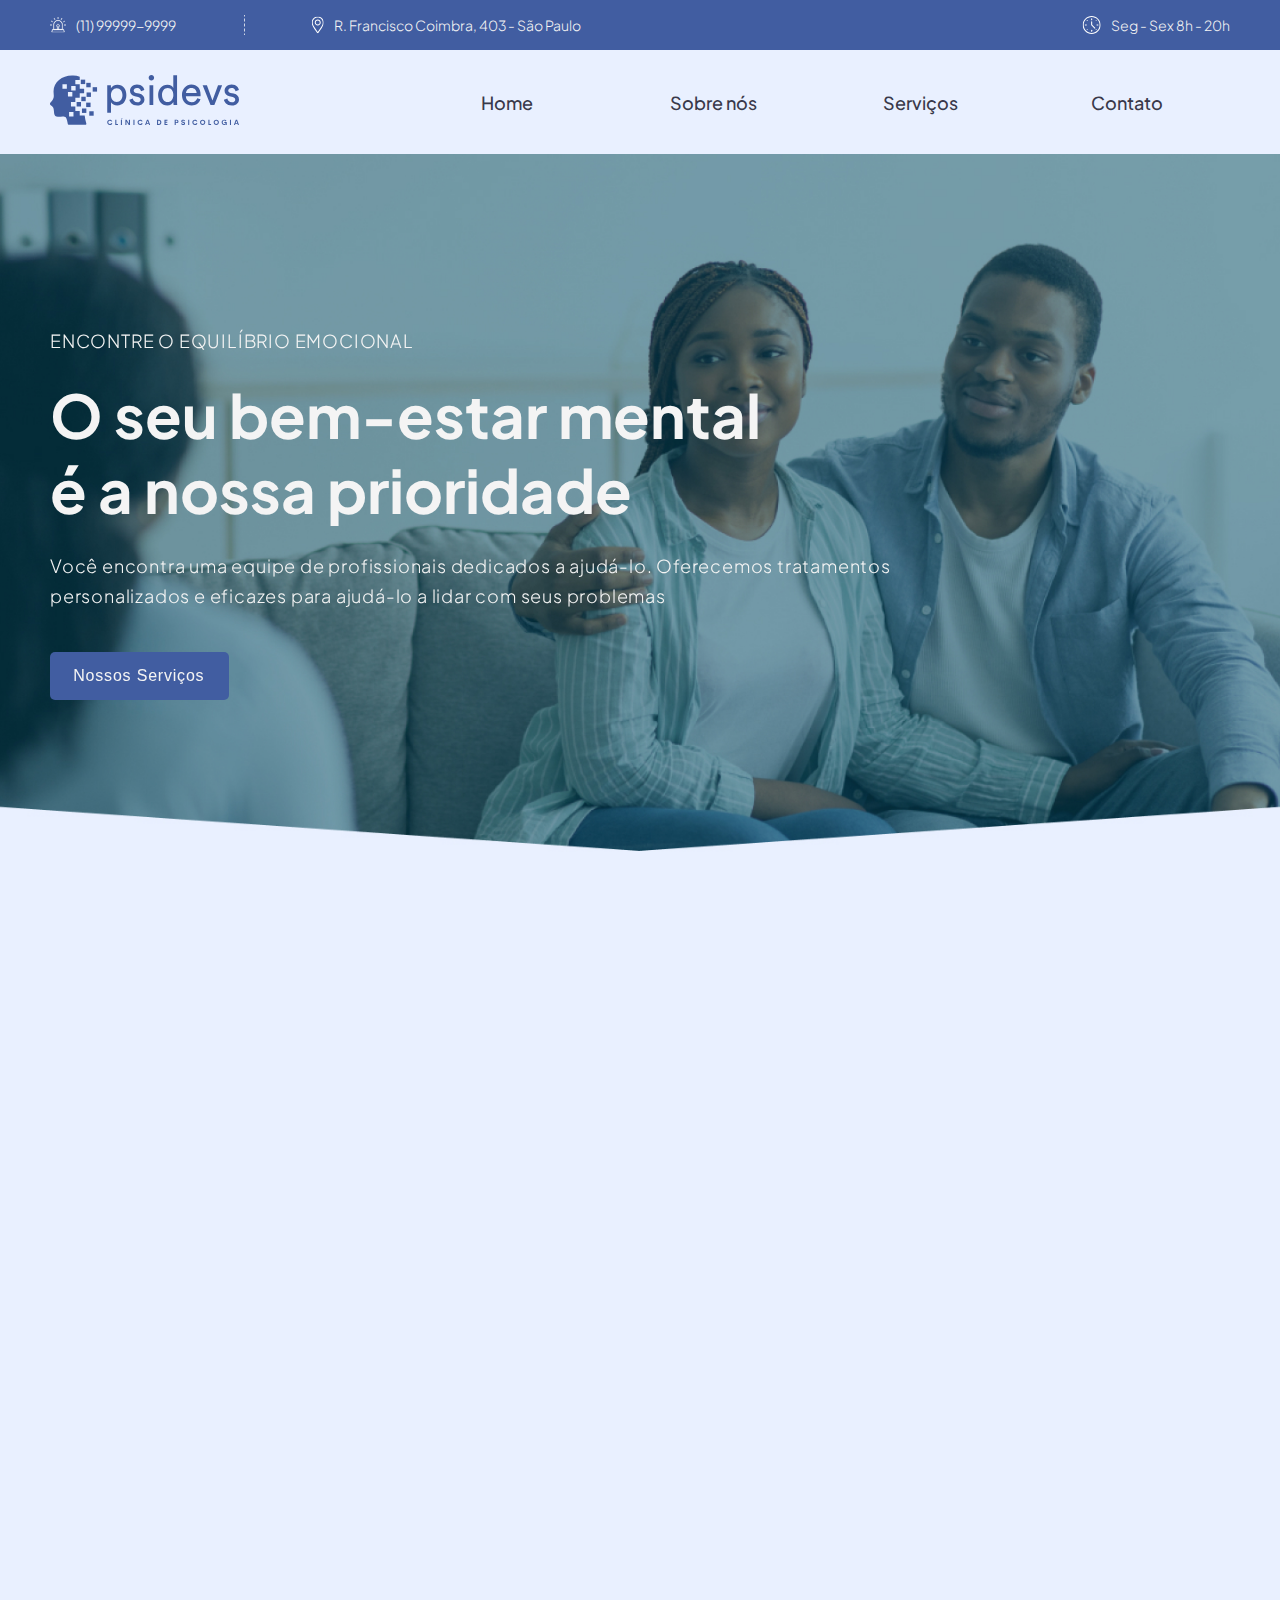
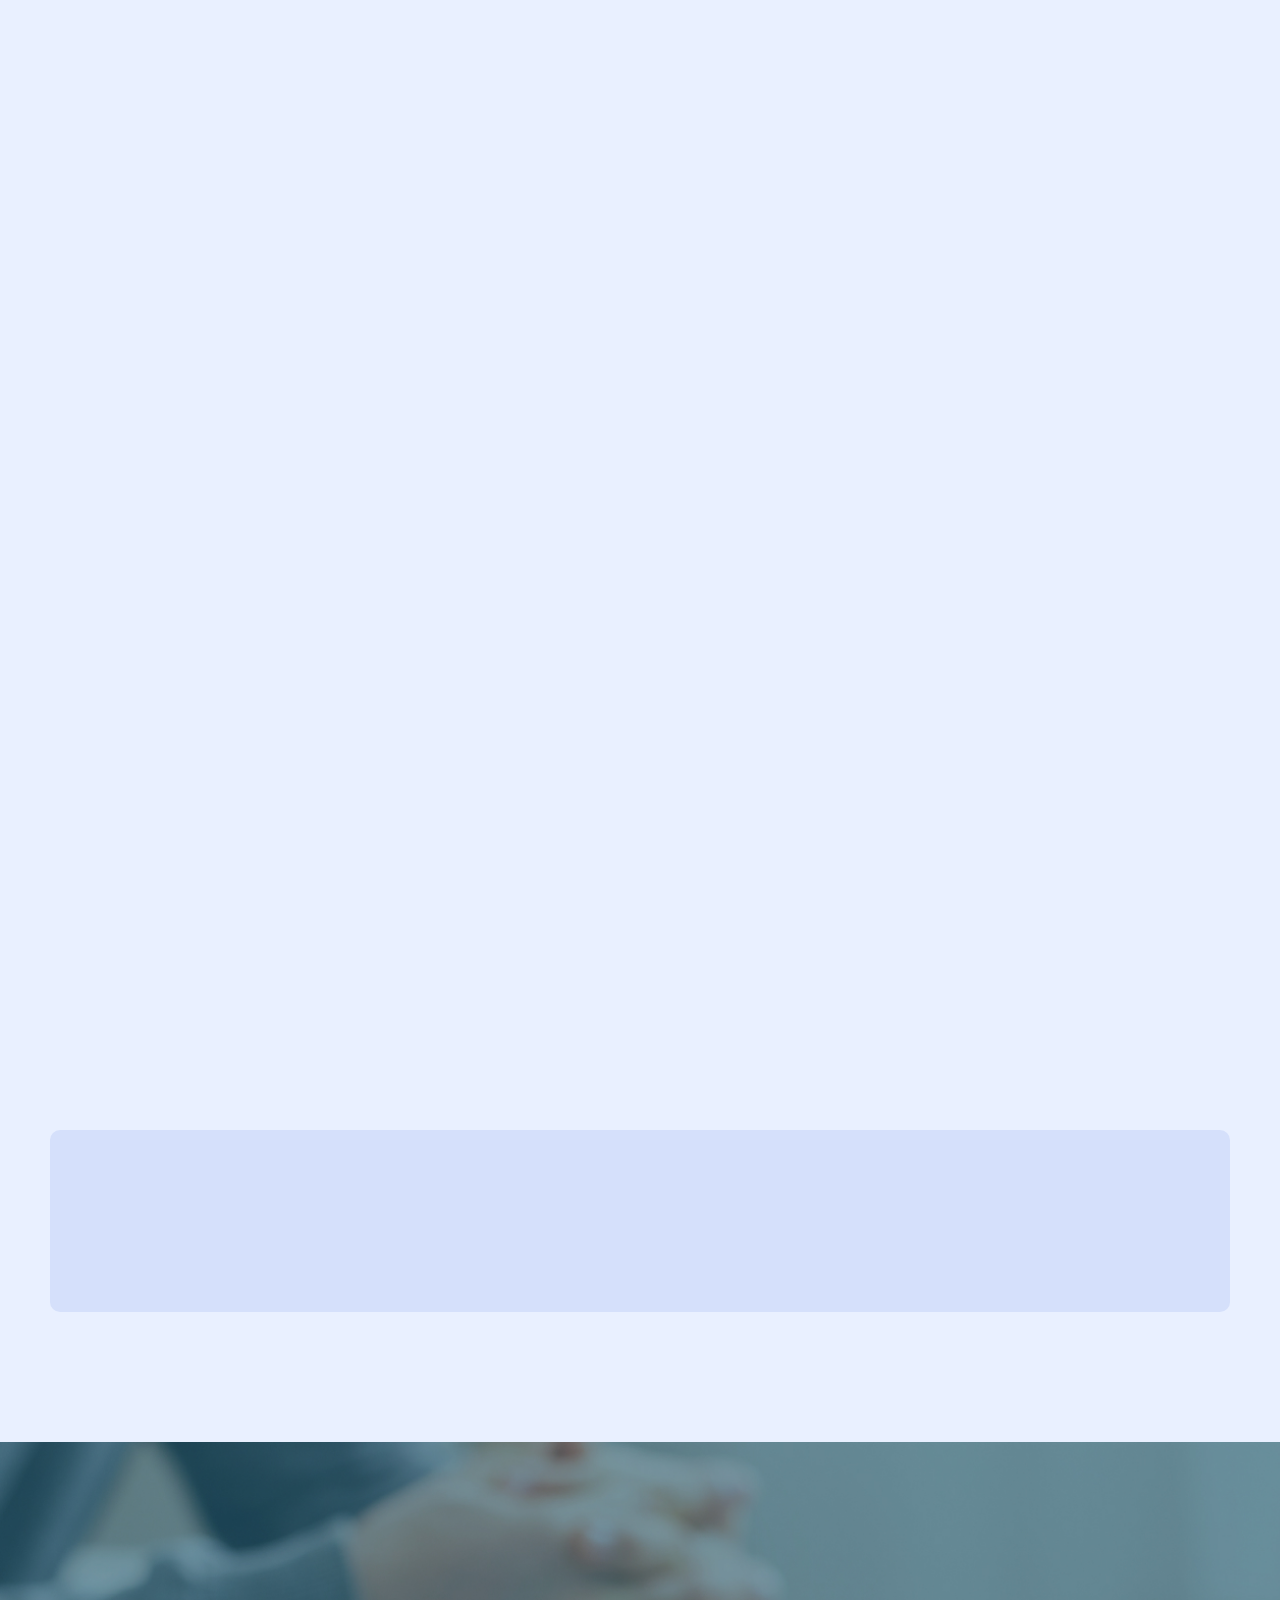
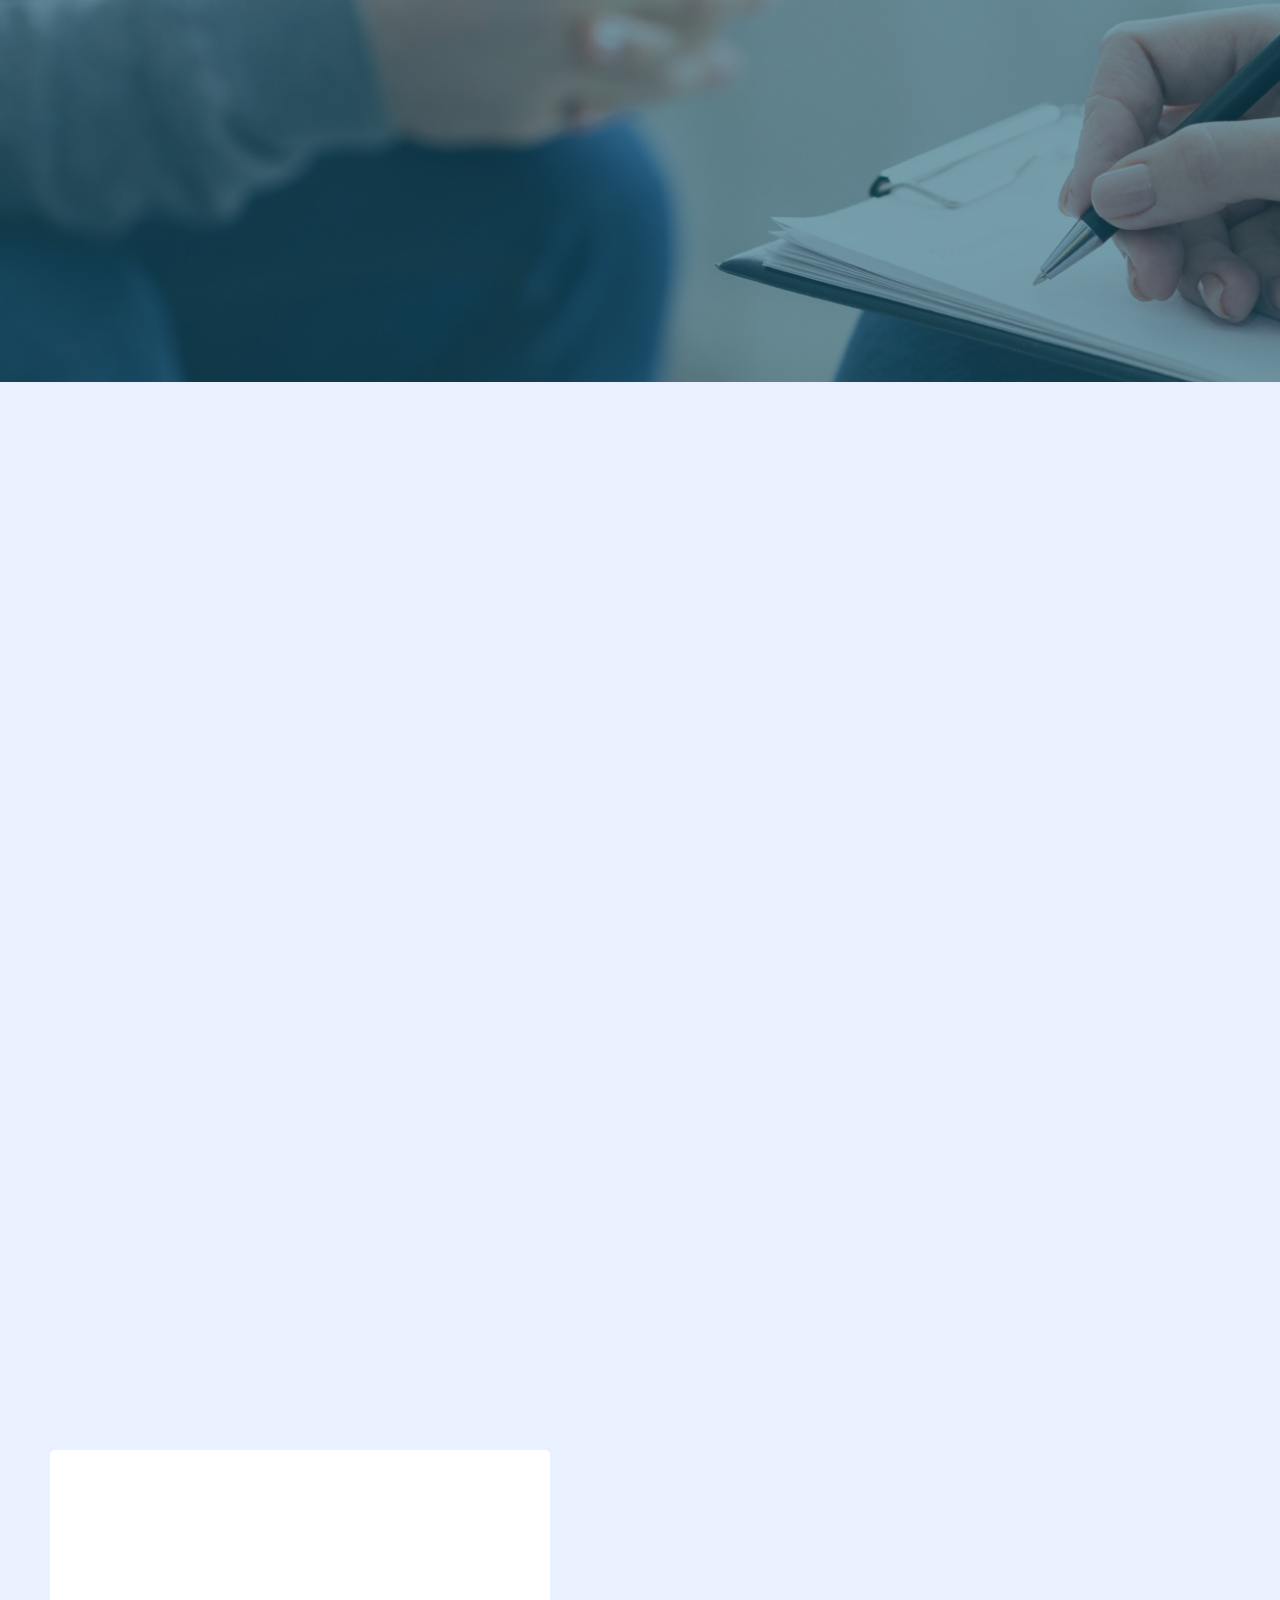
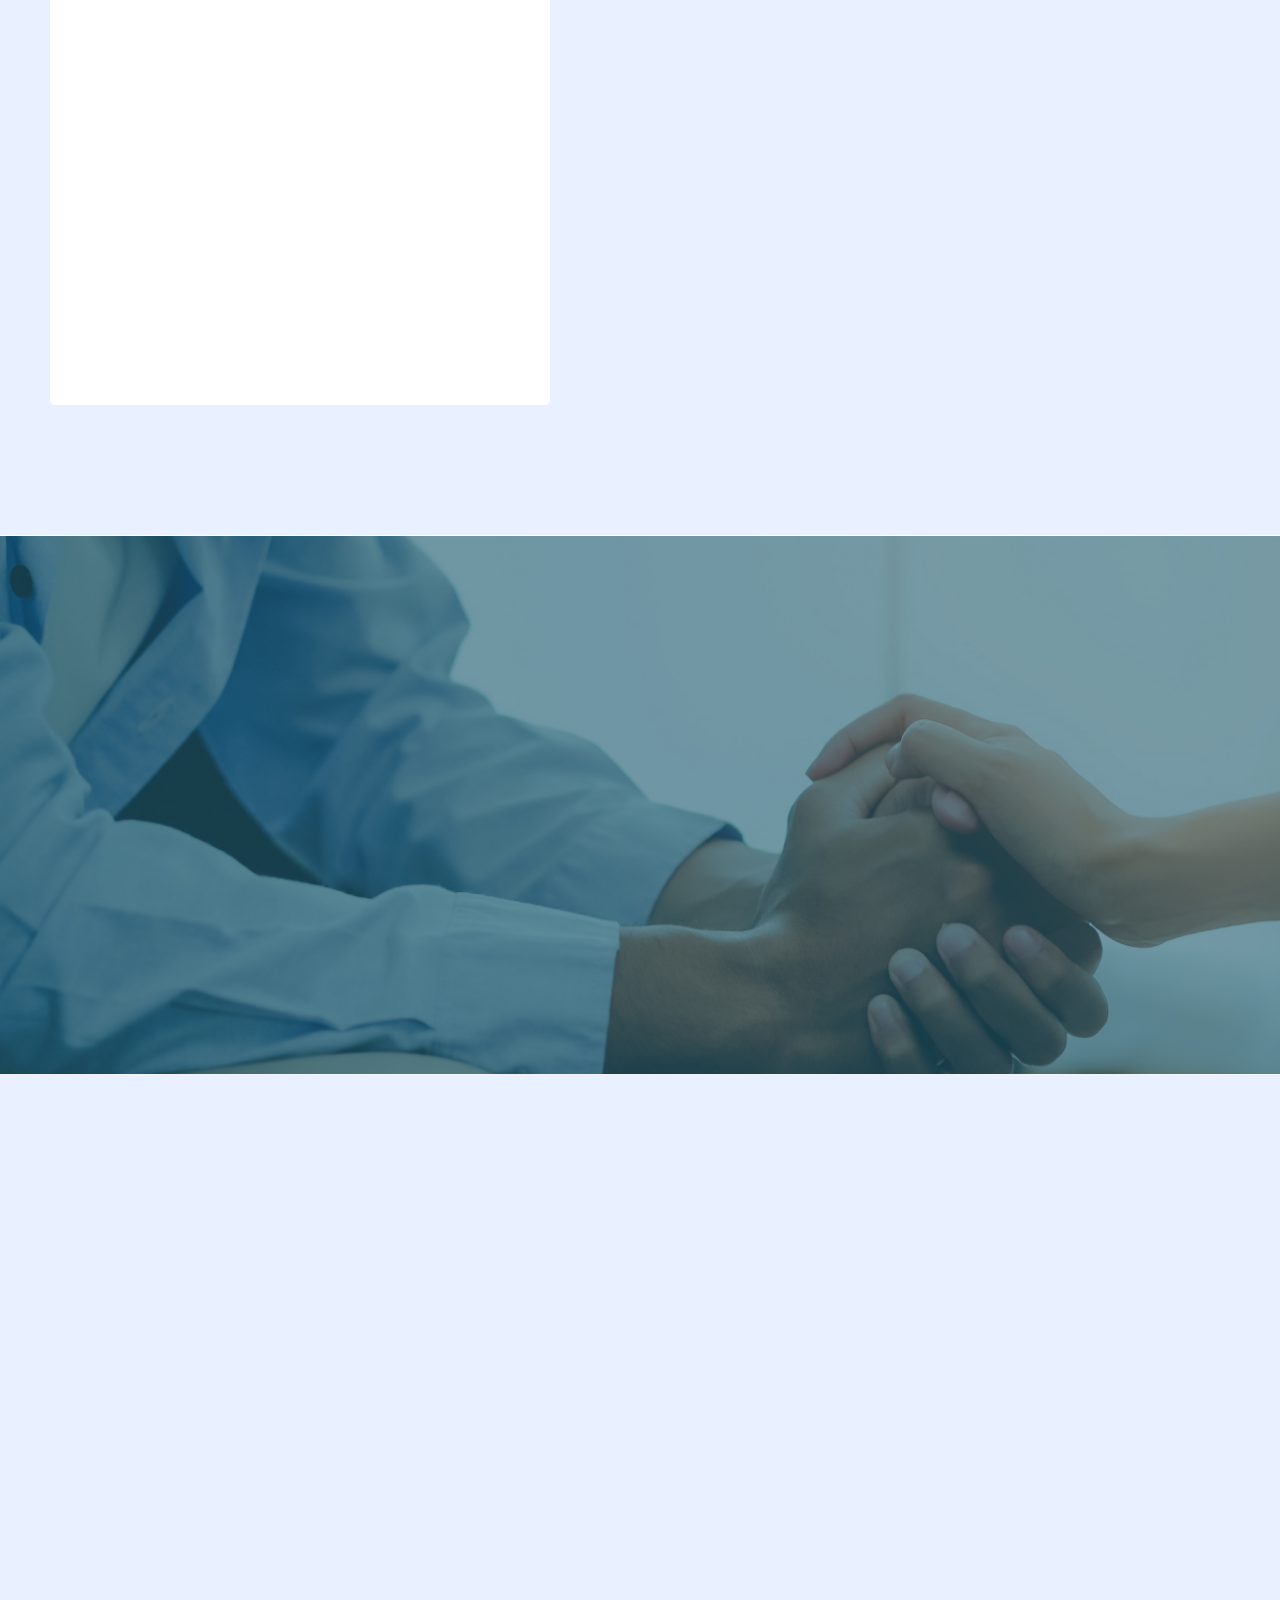
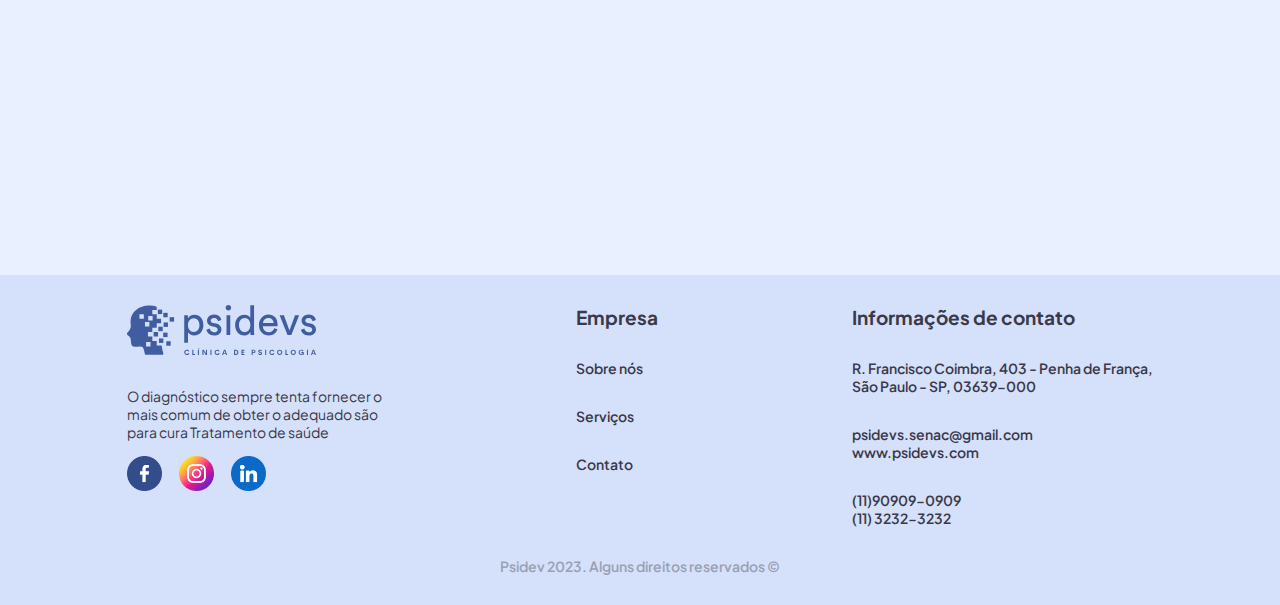
==== commit ec439b0d: "Add files via upload" ====
--- a/index.html
+++ b/index.html
@@ -1601,7 +1601,7 @@
               </p>
               <figure class="redes_sociais">
                   <a href="" target="_blank"><img src="assets/facebook.png" alt=""></a>
-                  <a href="" target="_blank"><img src="assets/twitter.png" alt=""></a>
+                  <a href="" target="_blank"><img src="assets/instagram.png" alt=""></a>
                   <a href="" target="_blank"><img src="assets//linkedin.png" alt=""></a>
               </figure>
           </div>
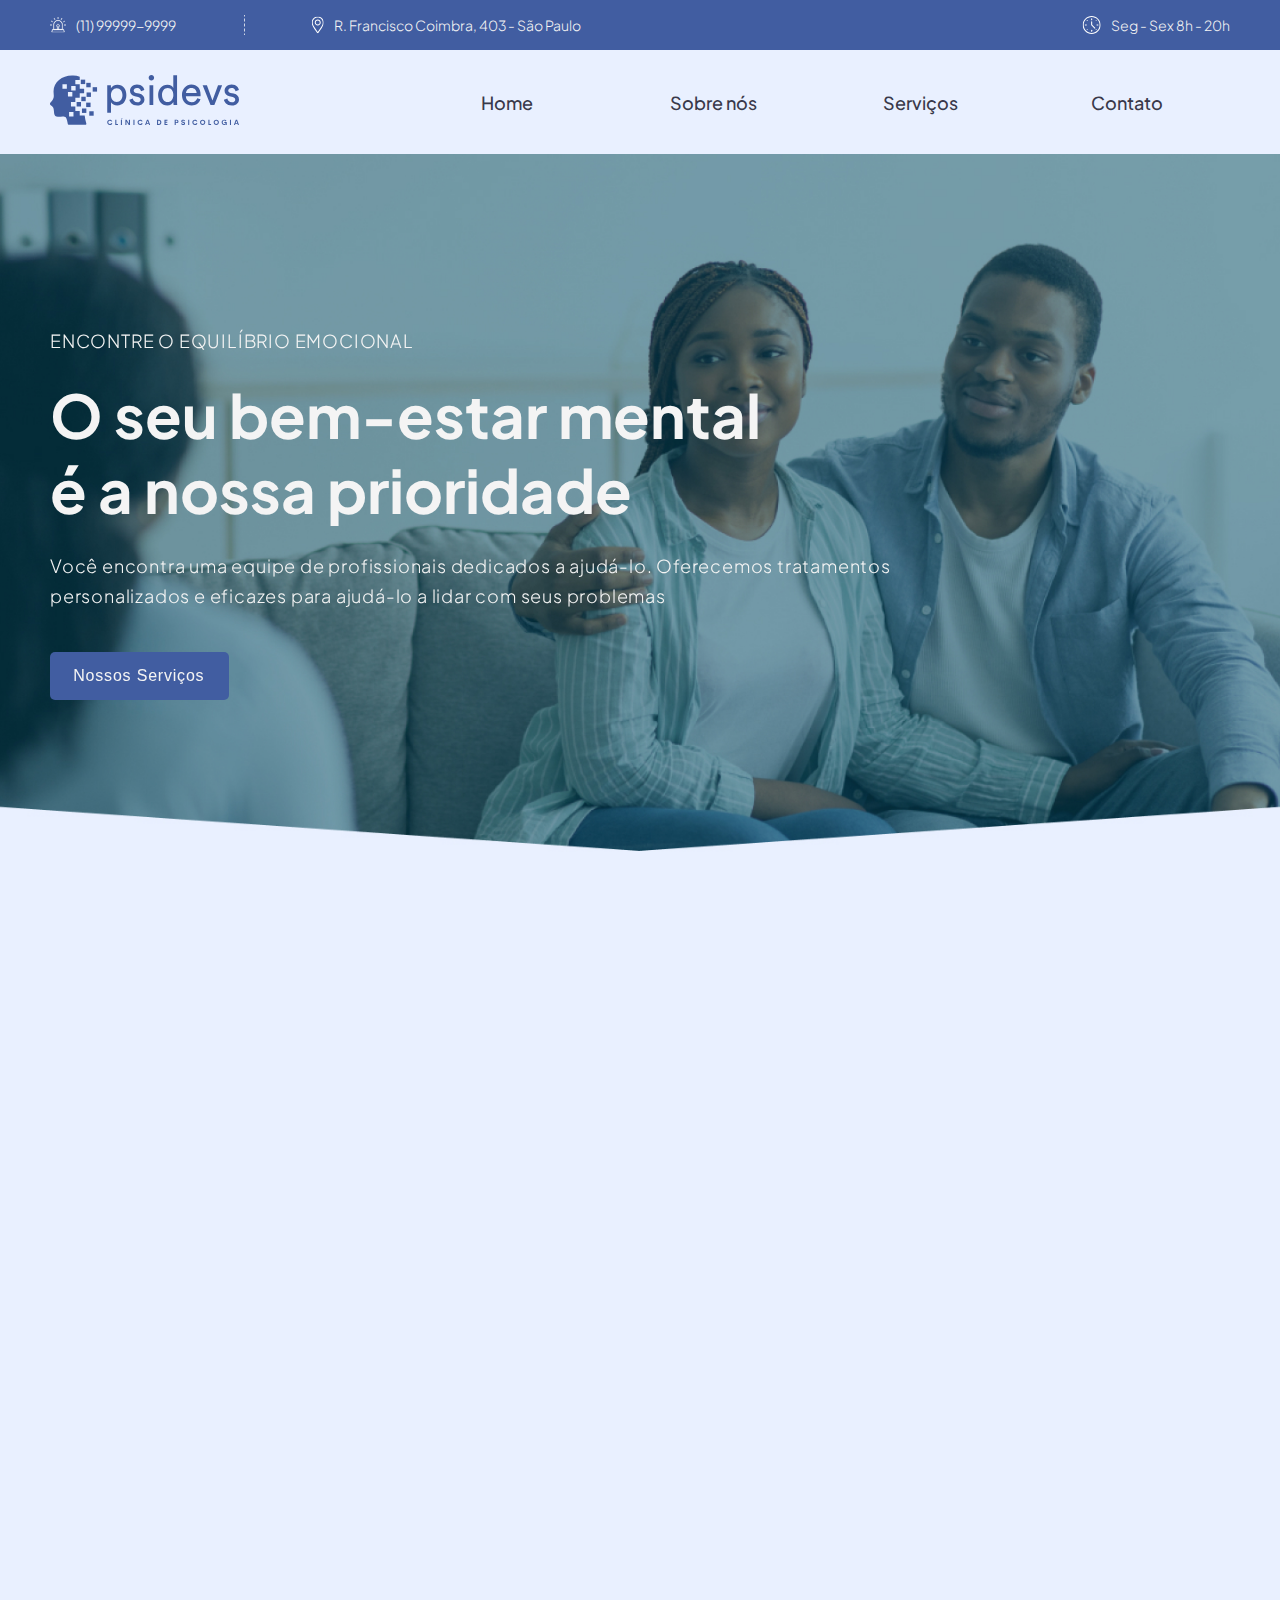
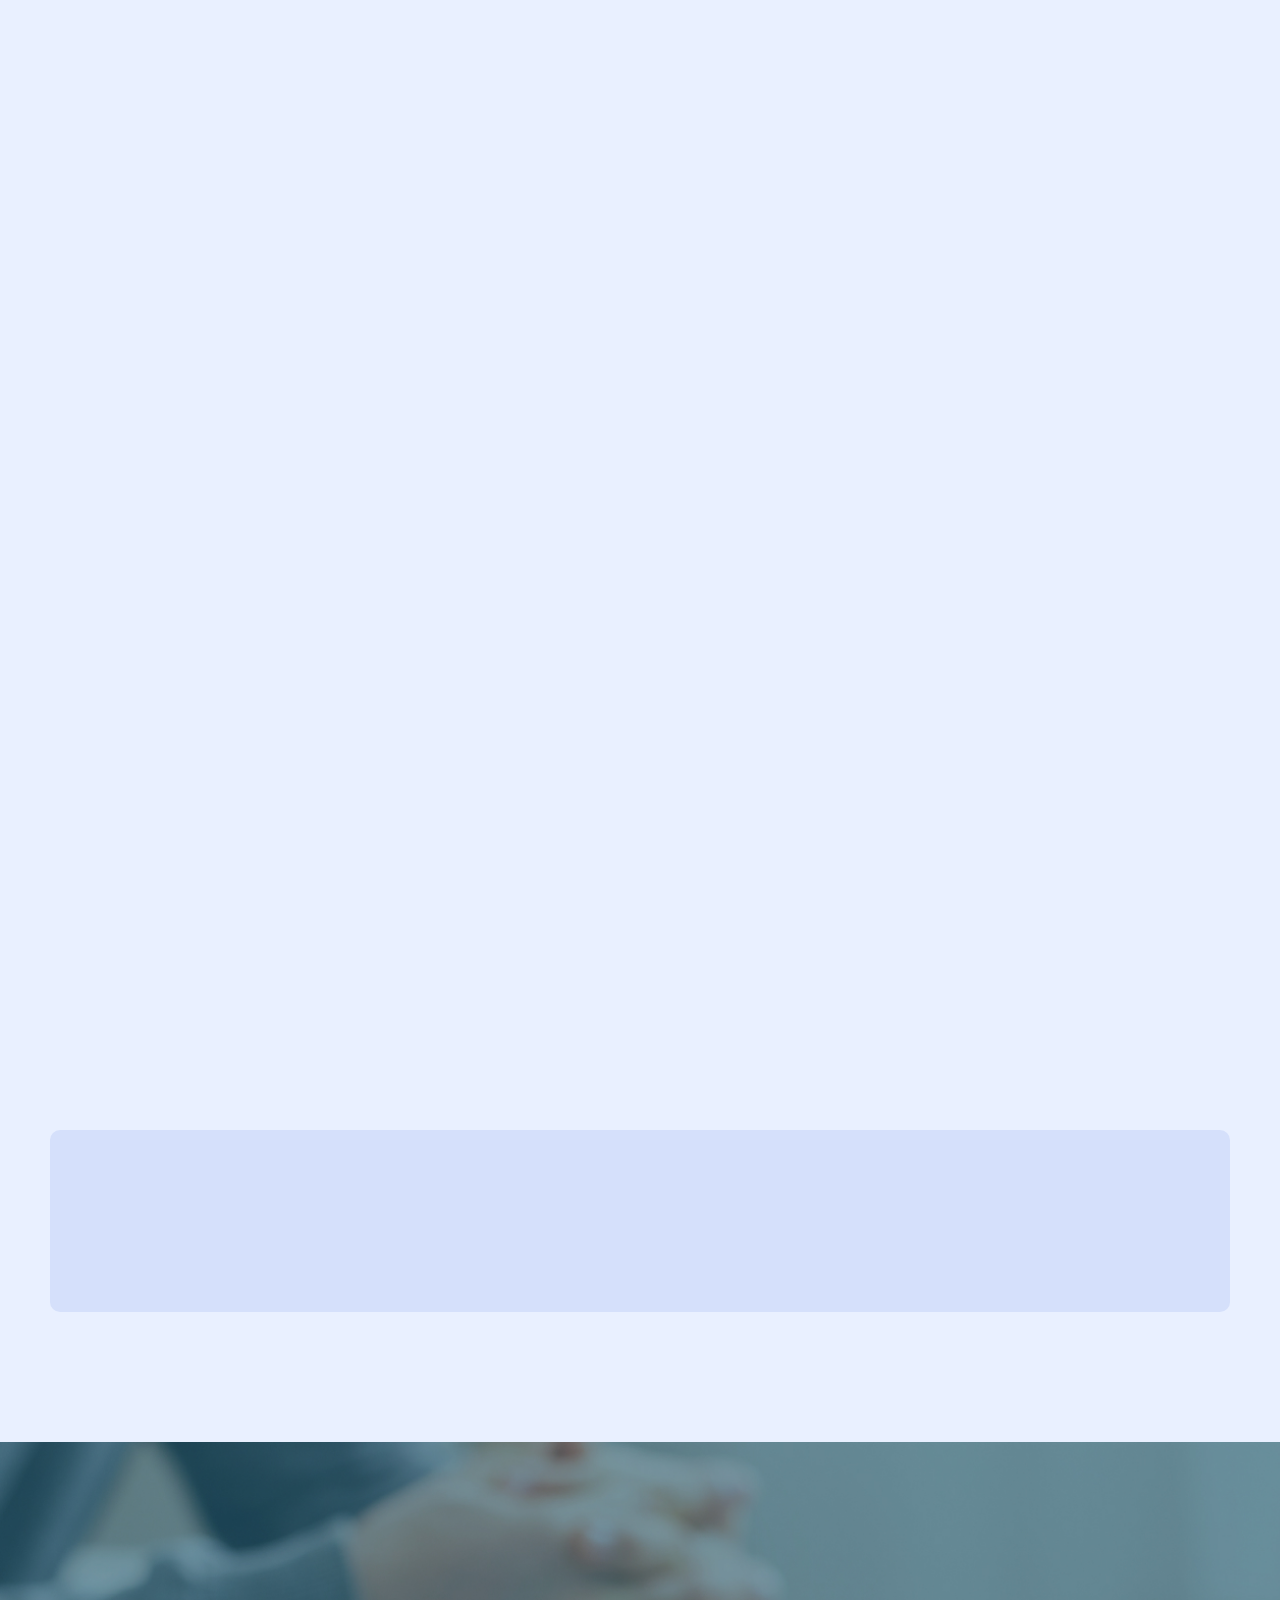
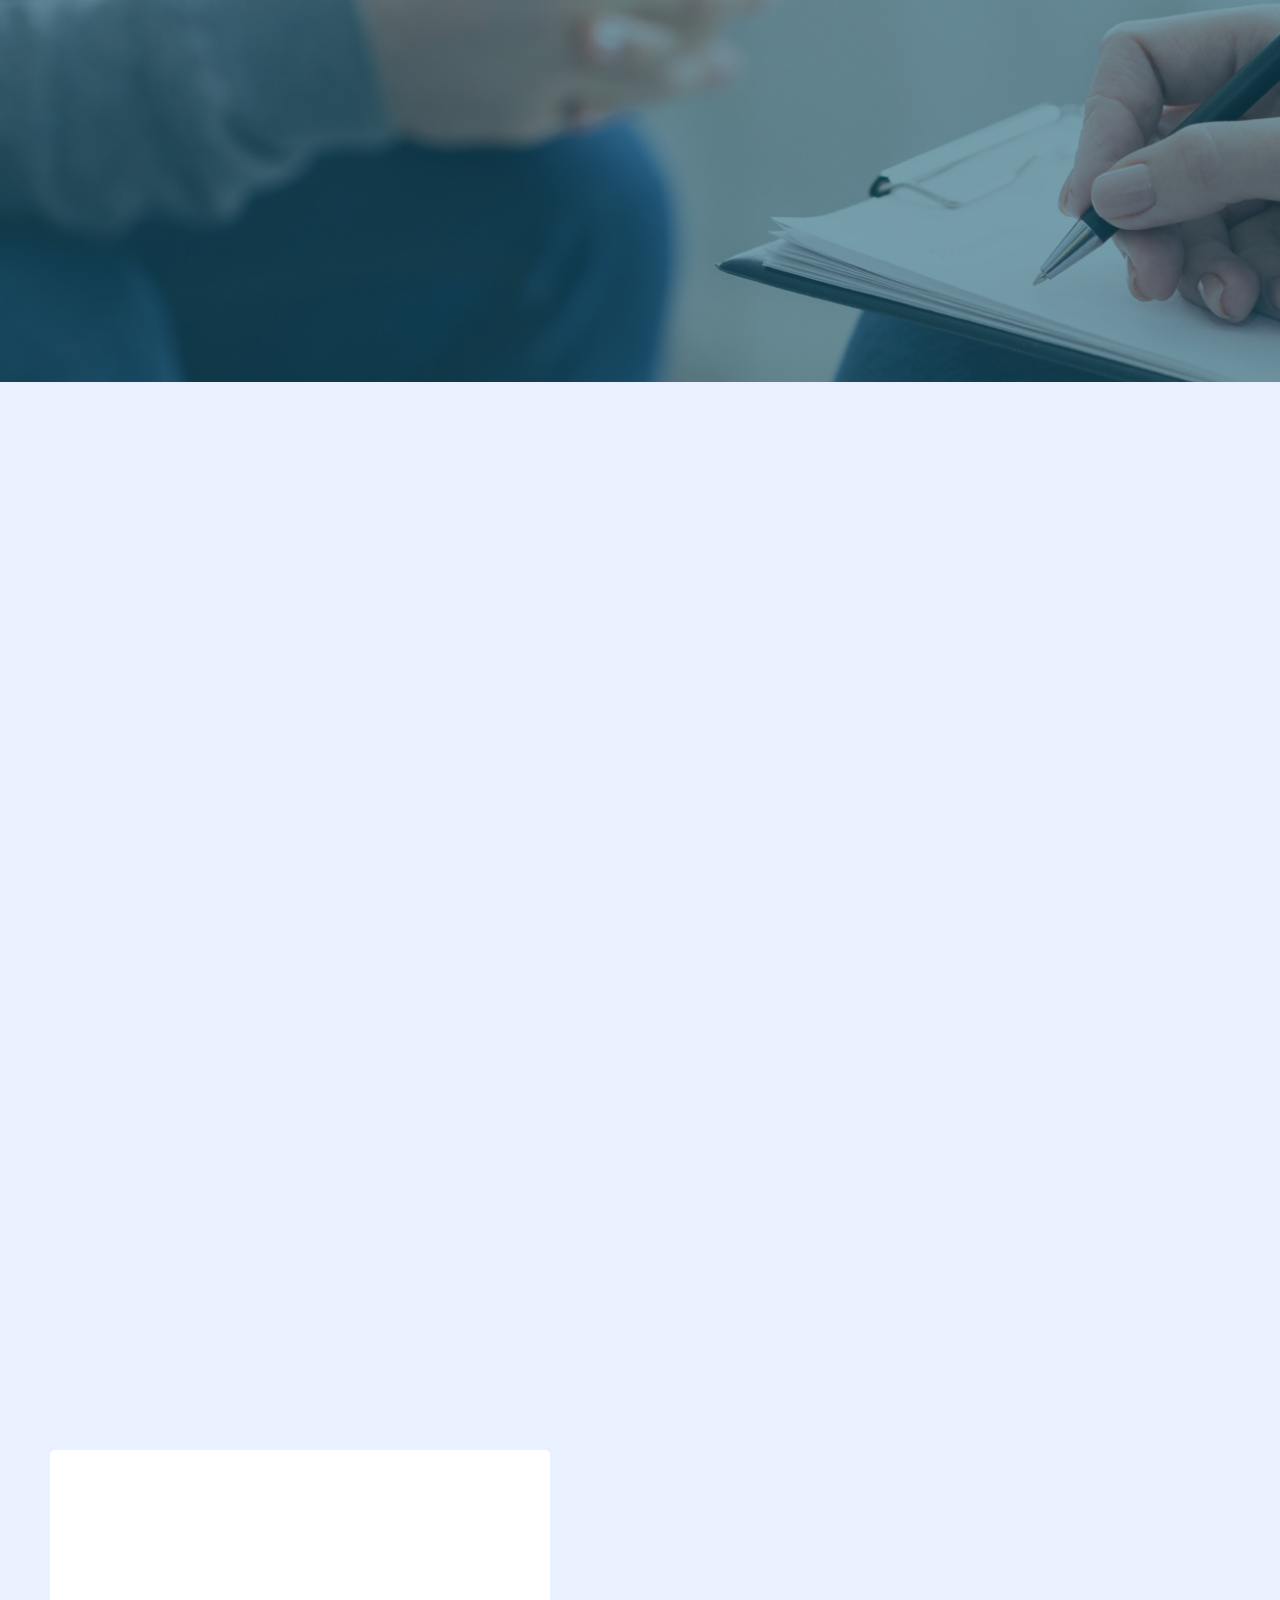
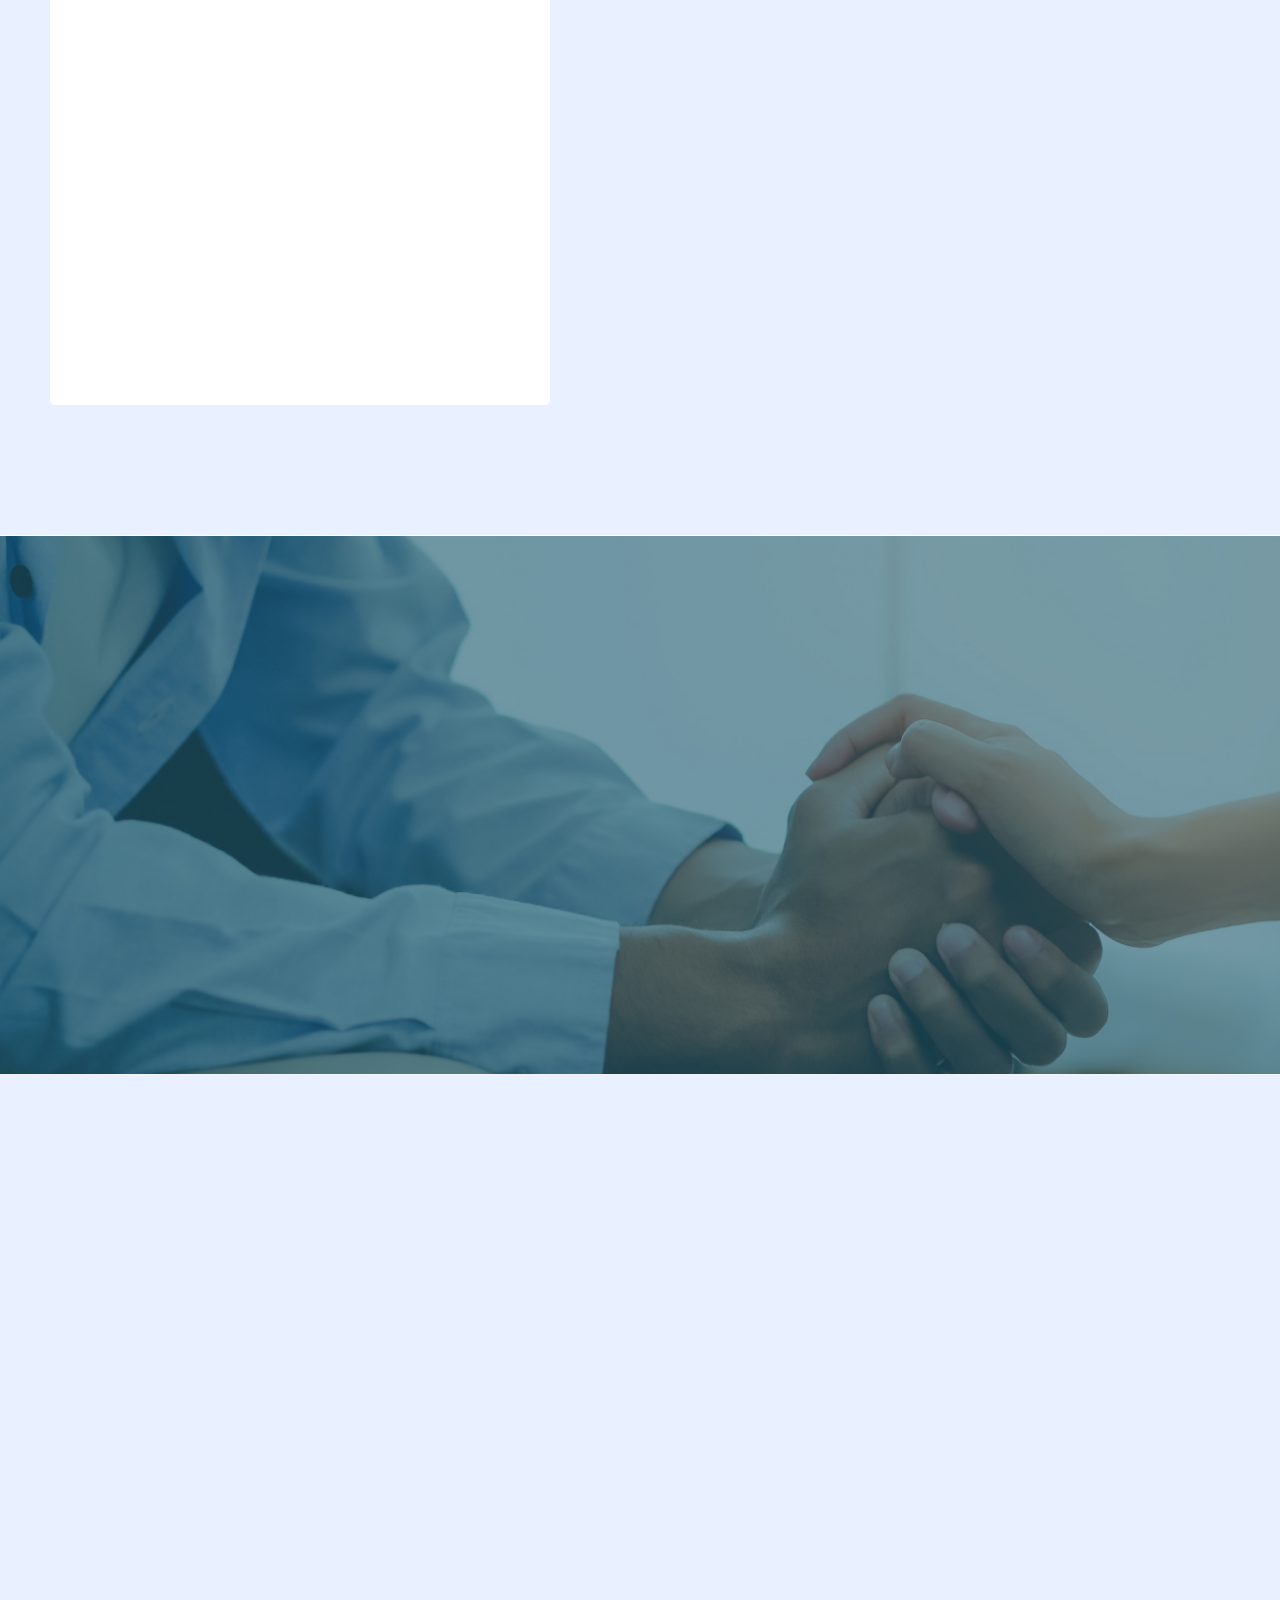
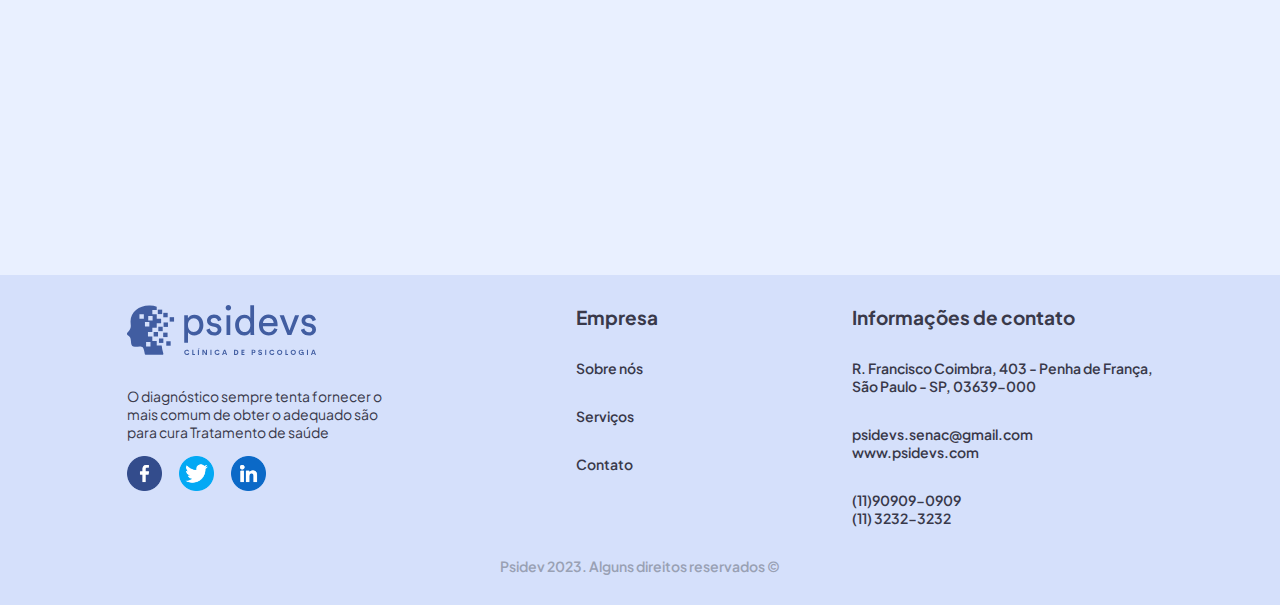
==== commit a4994c72: "Add files via upload" ====
--- a/index.html
+++ b/index.html
@@ -261,10 +261,10 @@
             <a href="" class="icone"><img src="assets/icon-menu.svg" alt="icone de menu"></a>
           </h2>
           <ul class="menu">
-            <li><a href="index.html">Home</a></li>
-            <li><a href="sobre-nos.html">Sobre nós</a></li>
-            <li><a href="servicos.html">Serviços</a></li>
-            <li><a href="contato.html">Contato</a></li>
+            <li><a href="#">Home</a></li>
+            <li><a href="#">Sobre nós</a></li>
+            <li><a href="#">Serviços</a></li>
+            <li><a href="#">Contato</a></li>
           </ul>
         </nav>
       </div>
@@ -1601,7 +1601,7 @@
               </p>
               <figure class="redes_sociais">
                   <a href="" target="_blank"><img src="assets/facebook.png" alt=""></a>
-                  <a href="" target="_blank"><img src="assets/instagram.png" alt=""></a>
+                  <a href="" target="_blank"><img src="assets/twitter.png" alt=""></a>
                   <a href="" target="_blank"><img src="assets//linkedin.png" alt=""></a>
               </figure>
           </div>
@@ -1639,7 +1639,6 @@
         // once: true
       });
     </script>
-    <script src="https://static.elfsight.com/platform/platform.js" data-use-service-core defer></script>
     <script src="js/menu.js"></script>
 
   </body>
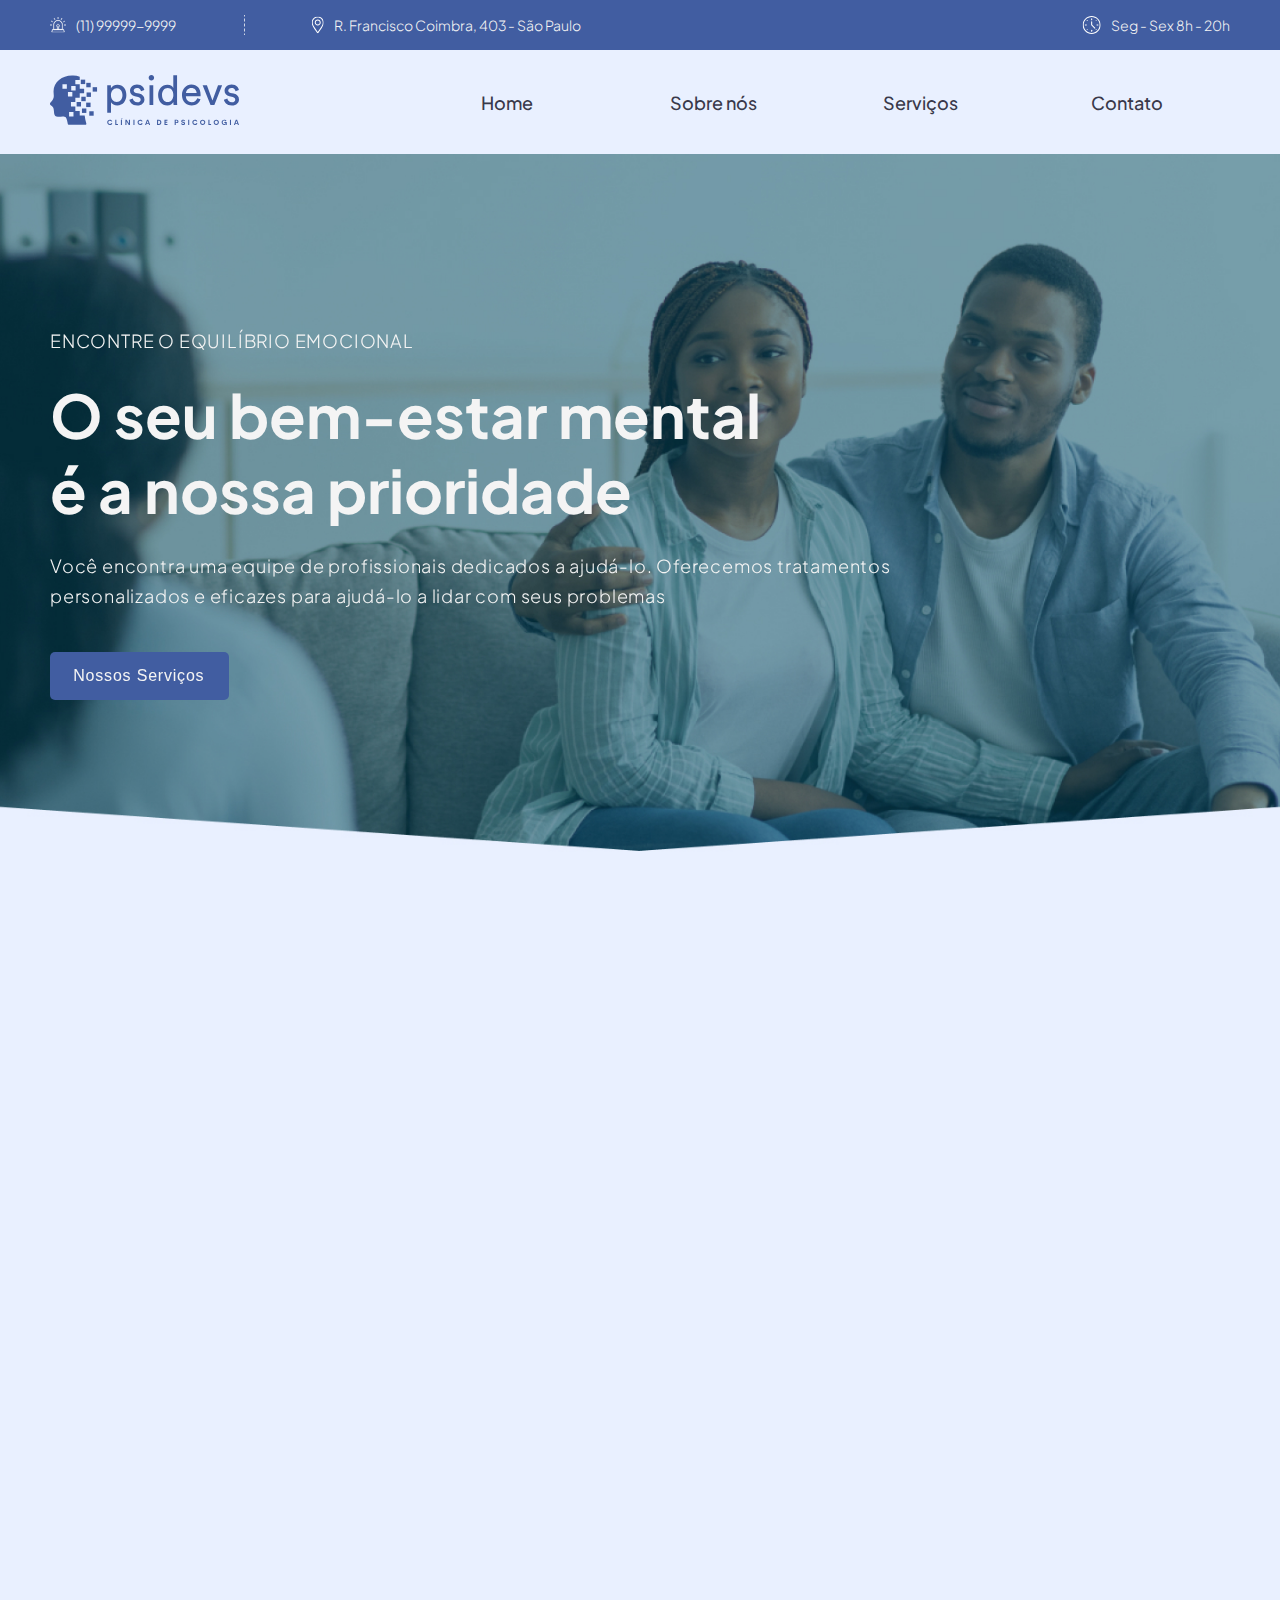
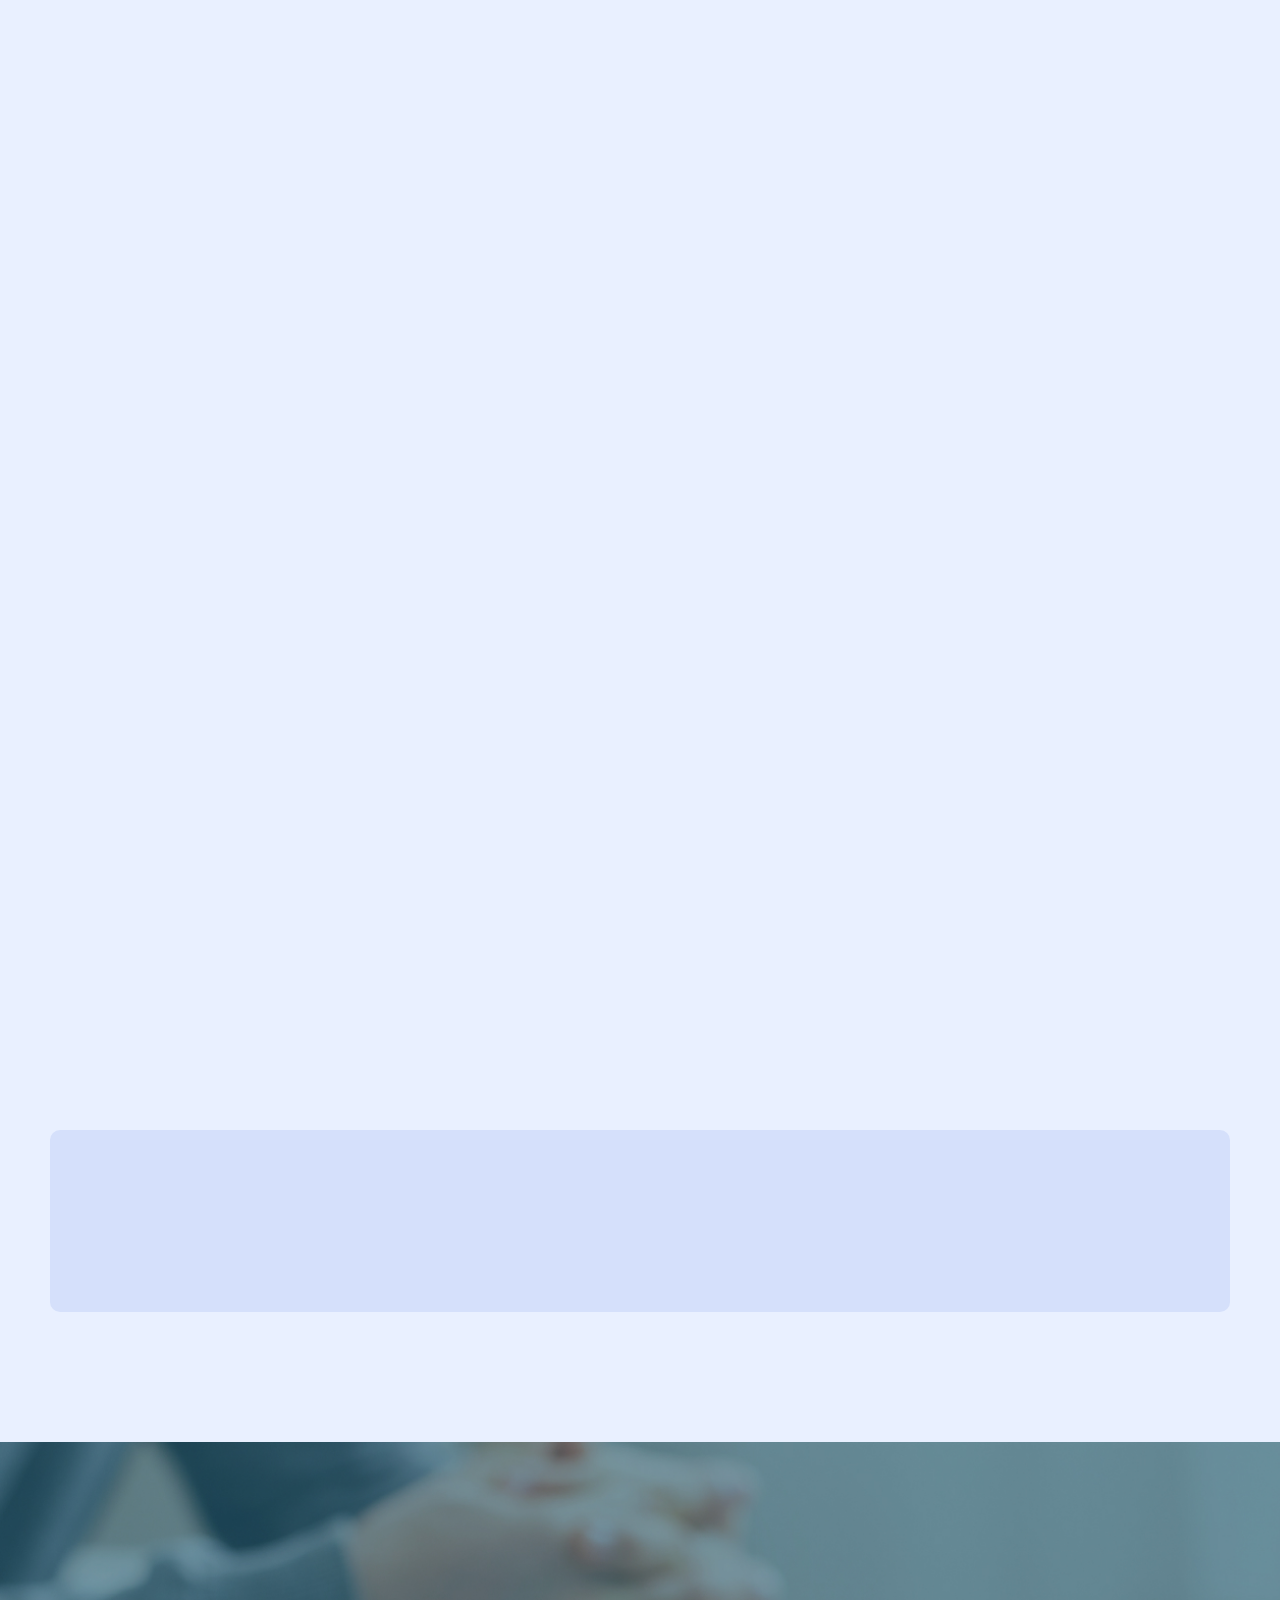
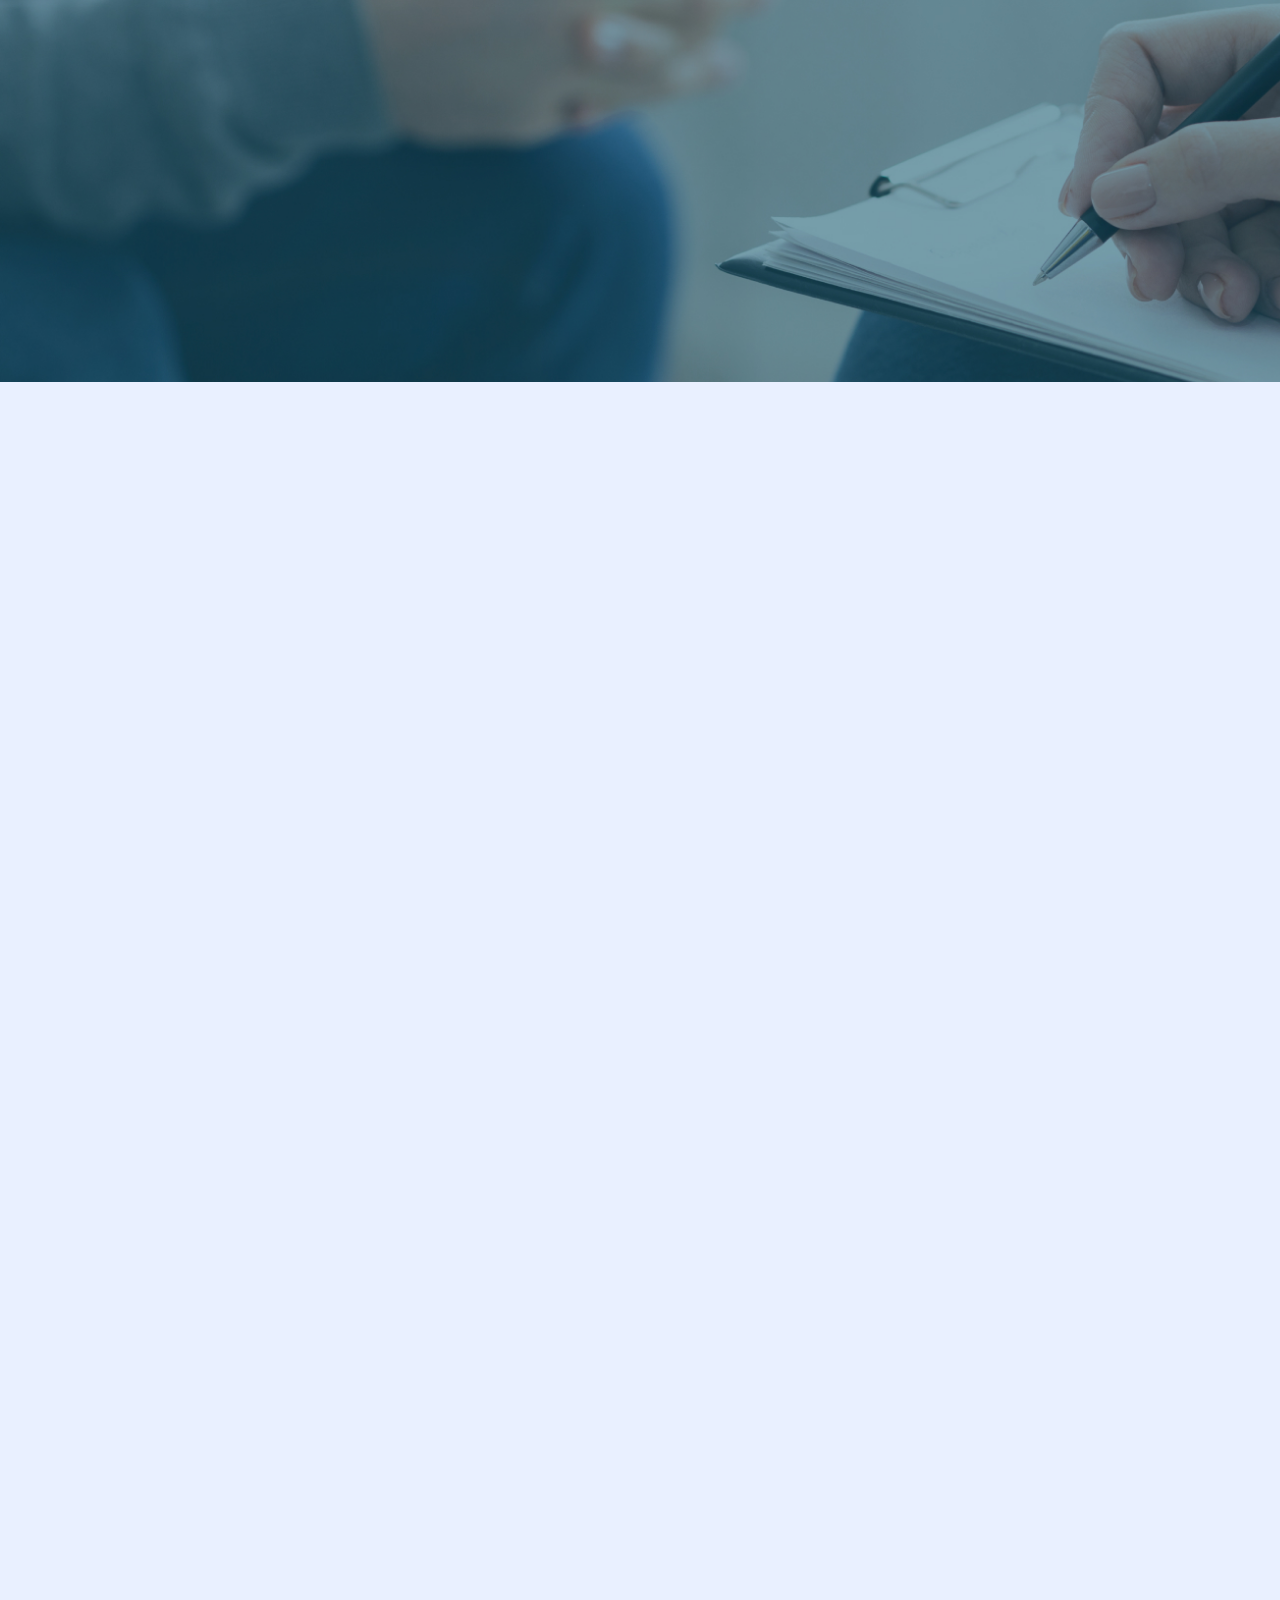
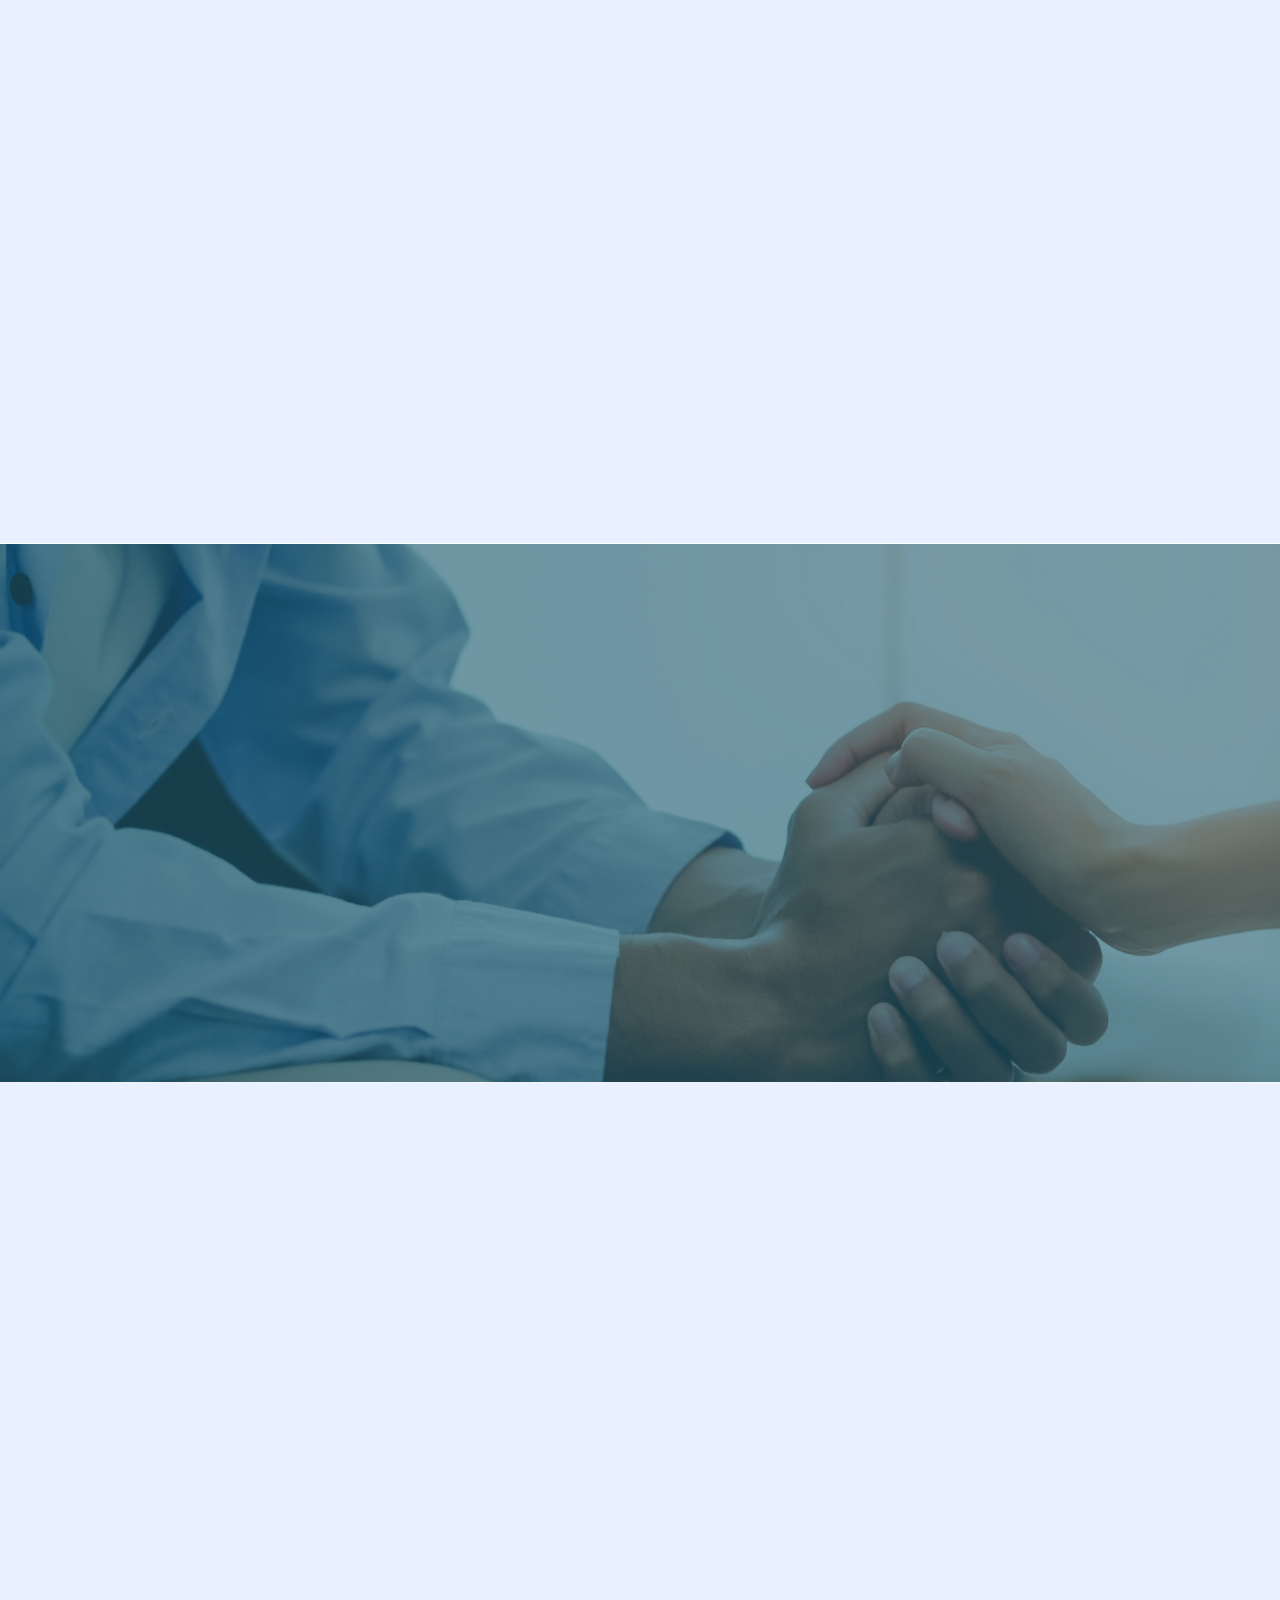
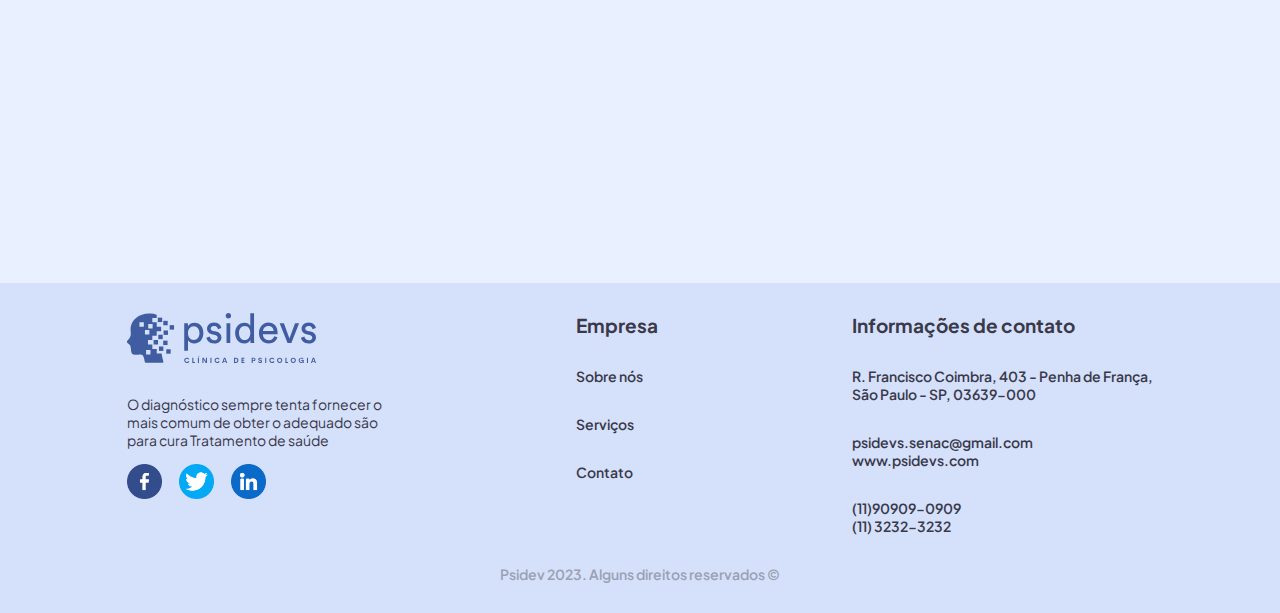
==== commit 452d95a3: "Add files via upload" ====
--- a/index.html
+++ b/index.html
@@ -261,10 +261,10 @@
             <a href="" class="icone"><img src="assets/icon-menu.svg" alt="icone de menu"></a>
           </h2>
           <ul class="menu">
-            <li><a href="#">Home</a></li>
-            <li><a href="#">Sobre nós</a></li>
-            <li><a href="#">Serviços</a></li>
-            <li><a href="#">Contato</a></li>
+            <li><a href="index.html">Home</a></li>
+            <li><a href="servicos.html">Sobre nós</a></li>
+            <li><a href="sobre-nos.html">Serviços</a></li>
+            <li><a href="contato.html">Contato</a></li>
           </ul>
         </nav>
       </div>
@@ -1348,30 +1348,30 @@
         </div>
       </article>
       <article class="contato limitador">
-        <div class="contato-form-titulos">
-          <div class="contato-titulos" data-aos="fade-up">
+        <div class="contato-form-titulos" data-aos="fade-up">
+          <div class="contato-titulos">
             <p>Fale conosco</p>
             <h2>Essencial para agendar consultas e obter informações</h2>
           </div>
 
           <form action="#" method="post">
             <div>
-              <div data-aos="fade-up">
+              <div>
                 <label for="nome">Nome</label>
                 <input type="text" name="nome" id="nome" required />
               </div>
-              <div data-aos="fade-up">
+              <div>
                 <label for="sobrenome">Sobrenome</label>
                 <input type="text" name="sobrenome" id="sobrenome" required />
               </div>
             </div>
 
-            <div data-aos="fade-up">
+            <div>
               <label for="email">Email</label>
               <input type="email" name="email" id="email" required />
             </div>
 
-            <div data-aos="fade-up">
+            <div>
               <textarea
                 name=""
                 id="textarea"
@@ -1383,7 +1383,7 @@
             </div>
           </form>
         </div>
-        <div>
+        <div class="contato-principal">
           <iframe
             src="https://www.google.com/maps/embed?pb=!1m18!1m12!1m3!1d3658.175765503497!2d-46.54283012381075!3d-23.52617986030222!2m3!1f0!2f0!3f0!3m2!1i1024!2i768!4f13.1!3m3!1m2!1s0x94ce5e45de28bb23%3A0x1d2ed3122aae28a7!2sSenac%20Penha!5e0!3m2!1spt-BR!2sbr!4v1683496236901!5m2!1spt-BR!2sbr"
             height="690"
@@ -1588,6 +1588,13 @@
       </article>
     </main>
 
+    <div vw class="enabled">
+      <div vw-access-button class="active"></div>
+      <div vw-plugin-wrapper>
+        <div class="vw-plugin-top-wrapper"></div>
+      </div>
+    </div>
+
     <footer>
       <div class="colunas">
           <div>
@@ -1639,6 +1646,10 @@
         // once: true
       });
     </script>
+     <script src="https://vlibras.gov.br/app/vlibras-plugin.js"></script>
+     <script>
+       new window.VLibras.Widget('https://vlibras.gov.br/app');
+     </script>
     <script src="js/menu.js"></script>
 
   </body>
--- a/css/style.css
+++ b/css/style.css
@@ -25,6 +25,16 @@
   scroll-behavior: smooth;
 }
 
+::-webkit-scrollbar {
+  background-color: #f5f5f5; /* Cor de fundo do scroll */
+  width: 15px;
+}
+
+::-webkit-scrollbar-thumb {
+  background-color: #415DA1; /* Cor da barra de rolagem */
+  height: 200px;
+}
+
 body {
   font-family: var(--font-family-primary);
   background-color: var(--primary-color);
@@ -99,9 +109,15 @@
 header {
   background-color: var(--primary-color);
   position: sticky;
+  top: 50px;
+  z-index: 10;
+  padding: 25px 0;
+}
+
+.info-bg {
+  position: sticky;
   top: 0;
   z-index: 10;
-  padding: 25px 0;
 }
 
 header div {
@@ -152,7 +168,9 @@
   background-size: cover;
   background-repeat: no-repeat;
   background-position: center;
-  height: 80vh;
+  min-height: 80vh;
+
+  padding: 5rem 0;
 
   display: flex;
   justify-content: center;
@@ -418,7 +436,9 @@
   background: url(/assets/motivacional-pt1.jpeg);
   background-size: cover;
   background-repeat: no-repeat;
-  height: 60vh;
+  min-height: 60vh;
+
+  padding: 5rem 0;
 
   display: flex;
   justify-content: center;
@@ -521,7 +541,7 @@
   flex-direction: column;
 }
 
-iframe {
+.contato-principal iframe {
   margin-left: 60px;
   width: 450px;
 }
@@ -536,8 +556,8 @@
   border-radius: 5px;
 }
 label {
-  font-weight: 400;
-  font-size: 1.4rem;
+  font-weight: 500;
+  font-size: 1.5rem;
   line-height: 17px;
   display: block;
   color: var(--senary-color);
@@ -568,7 +588,7 @@
 input,
 textarea {
   font-family: var(--font-family-primary);
-  box-shadow: 0 0 3px #00000050;
+  border: 1px solid #00000056;
   padding: 8px;
 }
 
@@ -609,6 +629,8 @@
   background-repeat: no-repeat;
   height: 60vh;
 
+  padding: 5rem 0;
+
   display: flex;
   justify-content: center;
   align-items: center;
@@ -787,7 +809,7 @@
     margin: 0 auto;
   }
 
-  iframe {
+  .contato-principal iframe {
     margin-top: 4rem;
     margin-left: 0;
     width: 100%;
@@ -925,6 +947,17 @@
 .bem-vindo ul li {
   width:100%;
 }
+
+.nos-escolher-texto article {
+  min-width: 268px;
+  margin: 2rem;
+}
+
+.nos-escolher-conteudo {
+  margin-left: 0;
+  margin-top: 15px;
+  text-align: center;
+}
   
 }
 
@@ -933,10 +966,27 @@
   .info-num-adress {
     width: auto; 
   }
+
+  .info-bg {
+    position: unset;
+    top: unset;
+  }
+
+  header {
+    top: 0;
+  }
 }
 
 @media screen and (max-width: 388px) {
   .info-num-adress div:nth-child(1) {
     display: none;
   }
+
+
+}
+
+@media screen and (max-width: 338px) {
+  .servicos-img-texto article {
+    min-width: 250px;
+  }
 }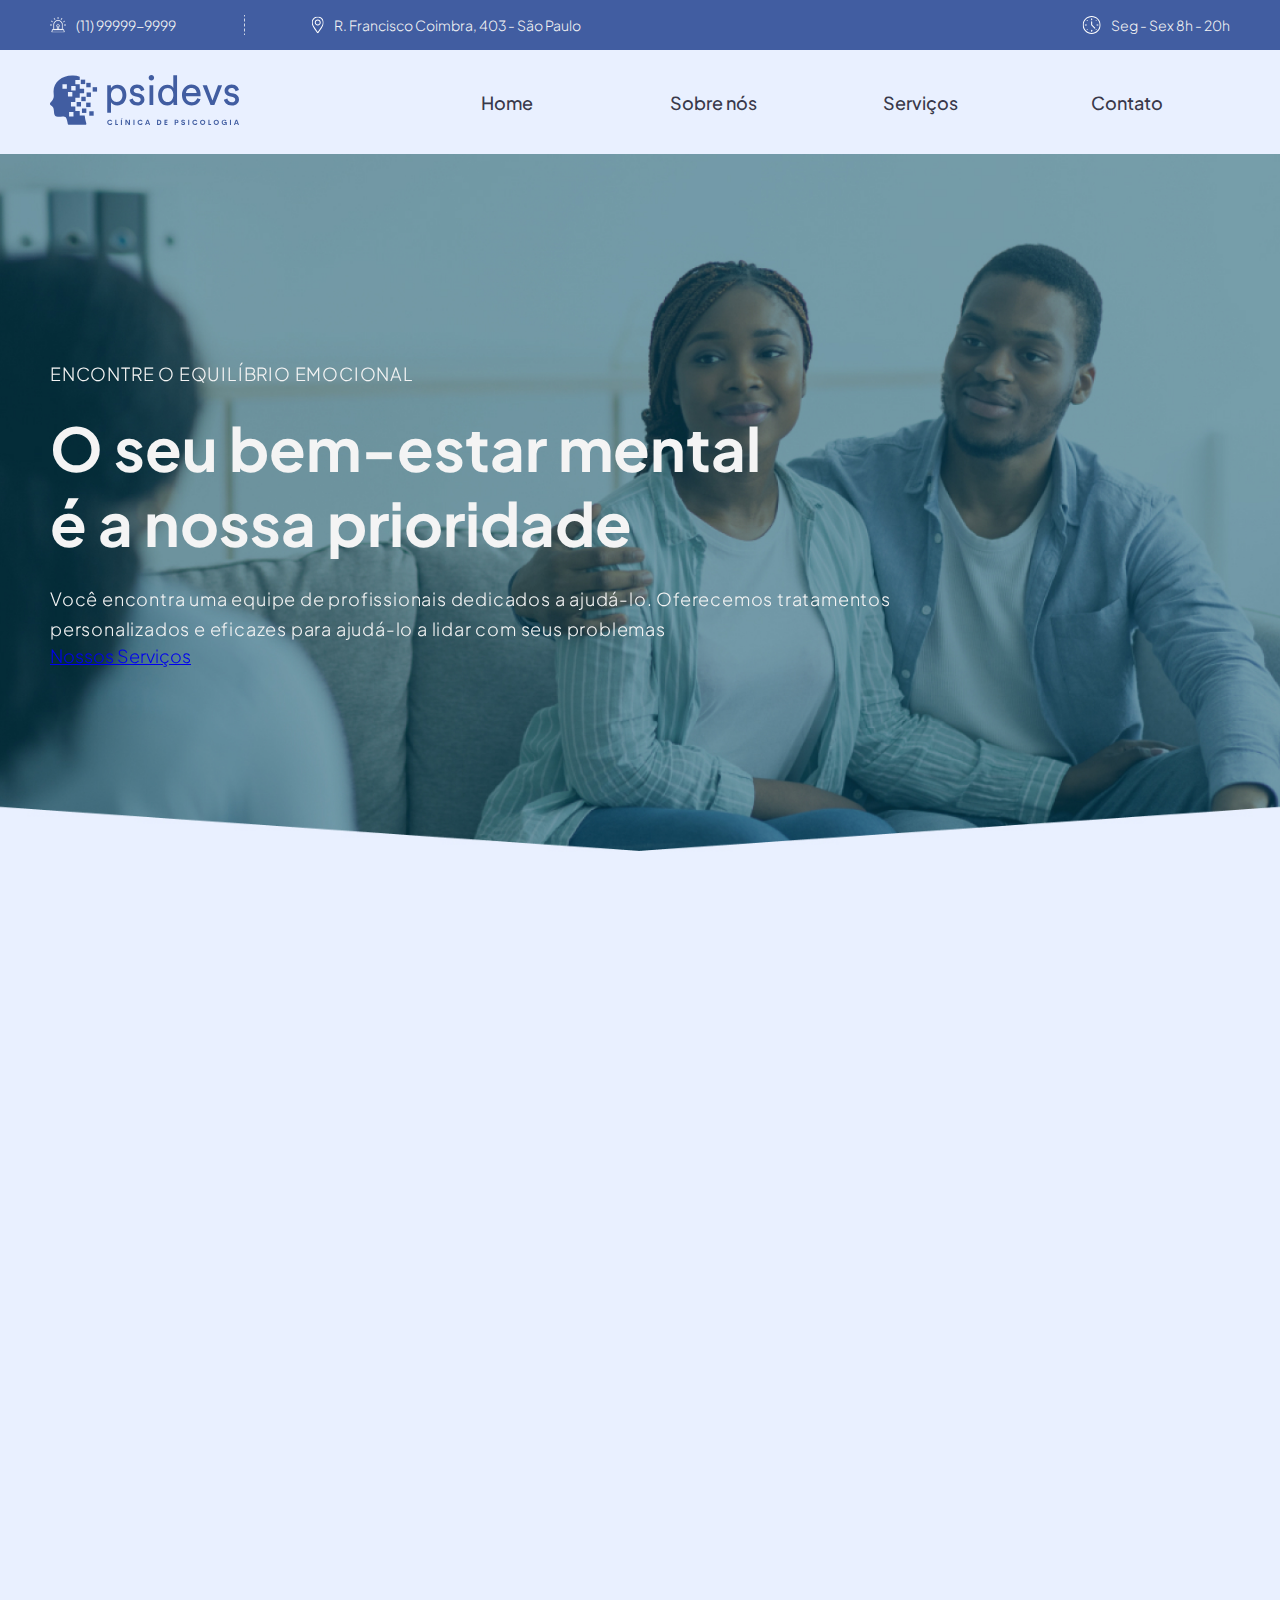
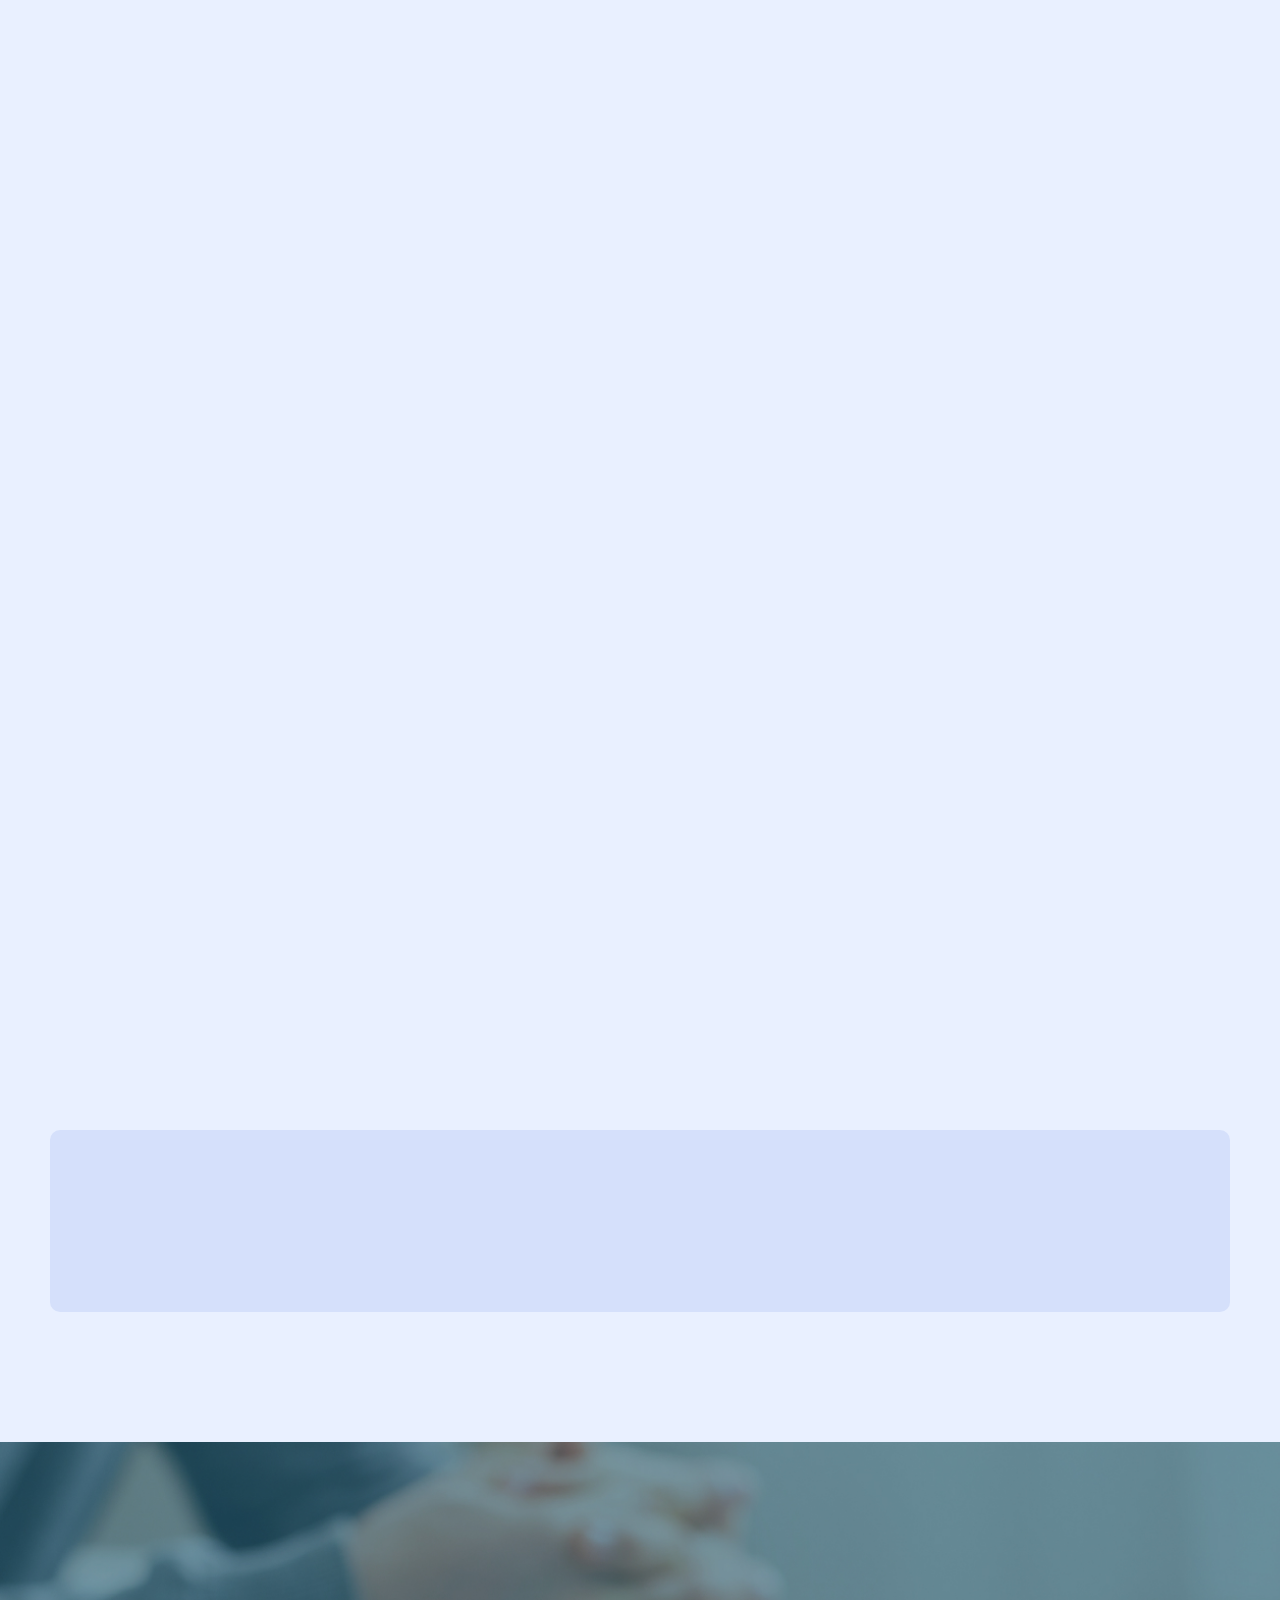
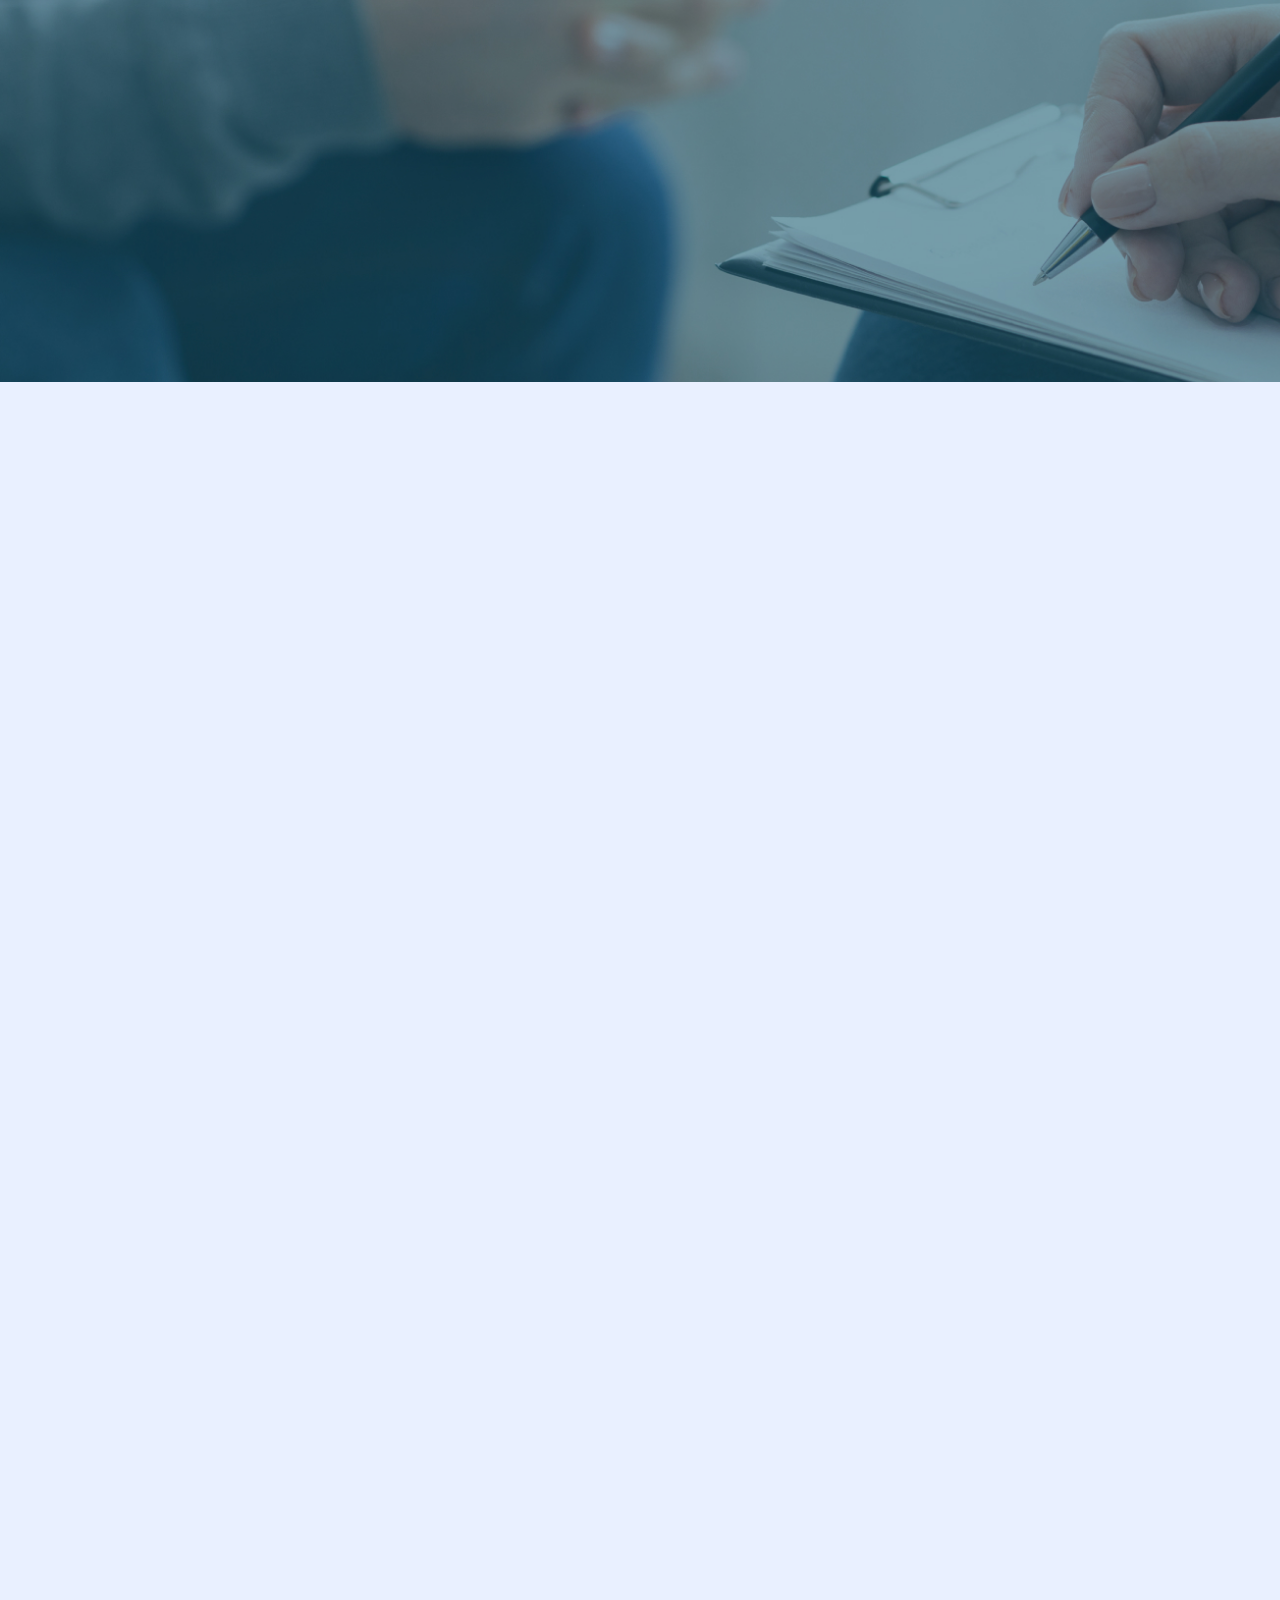
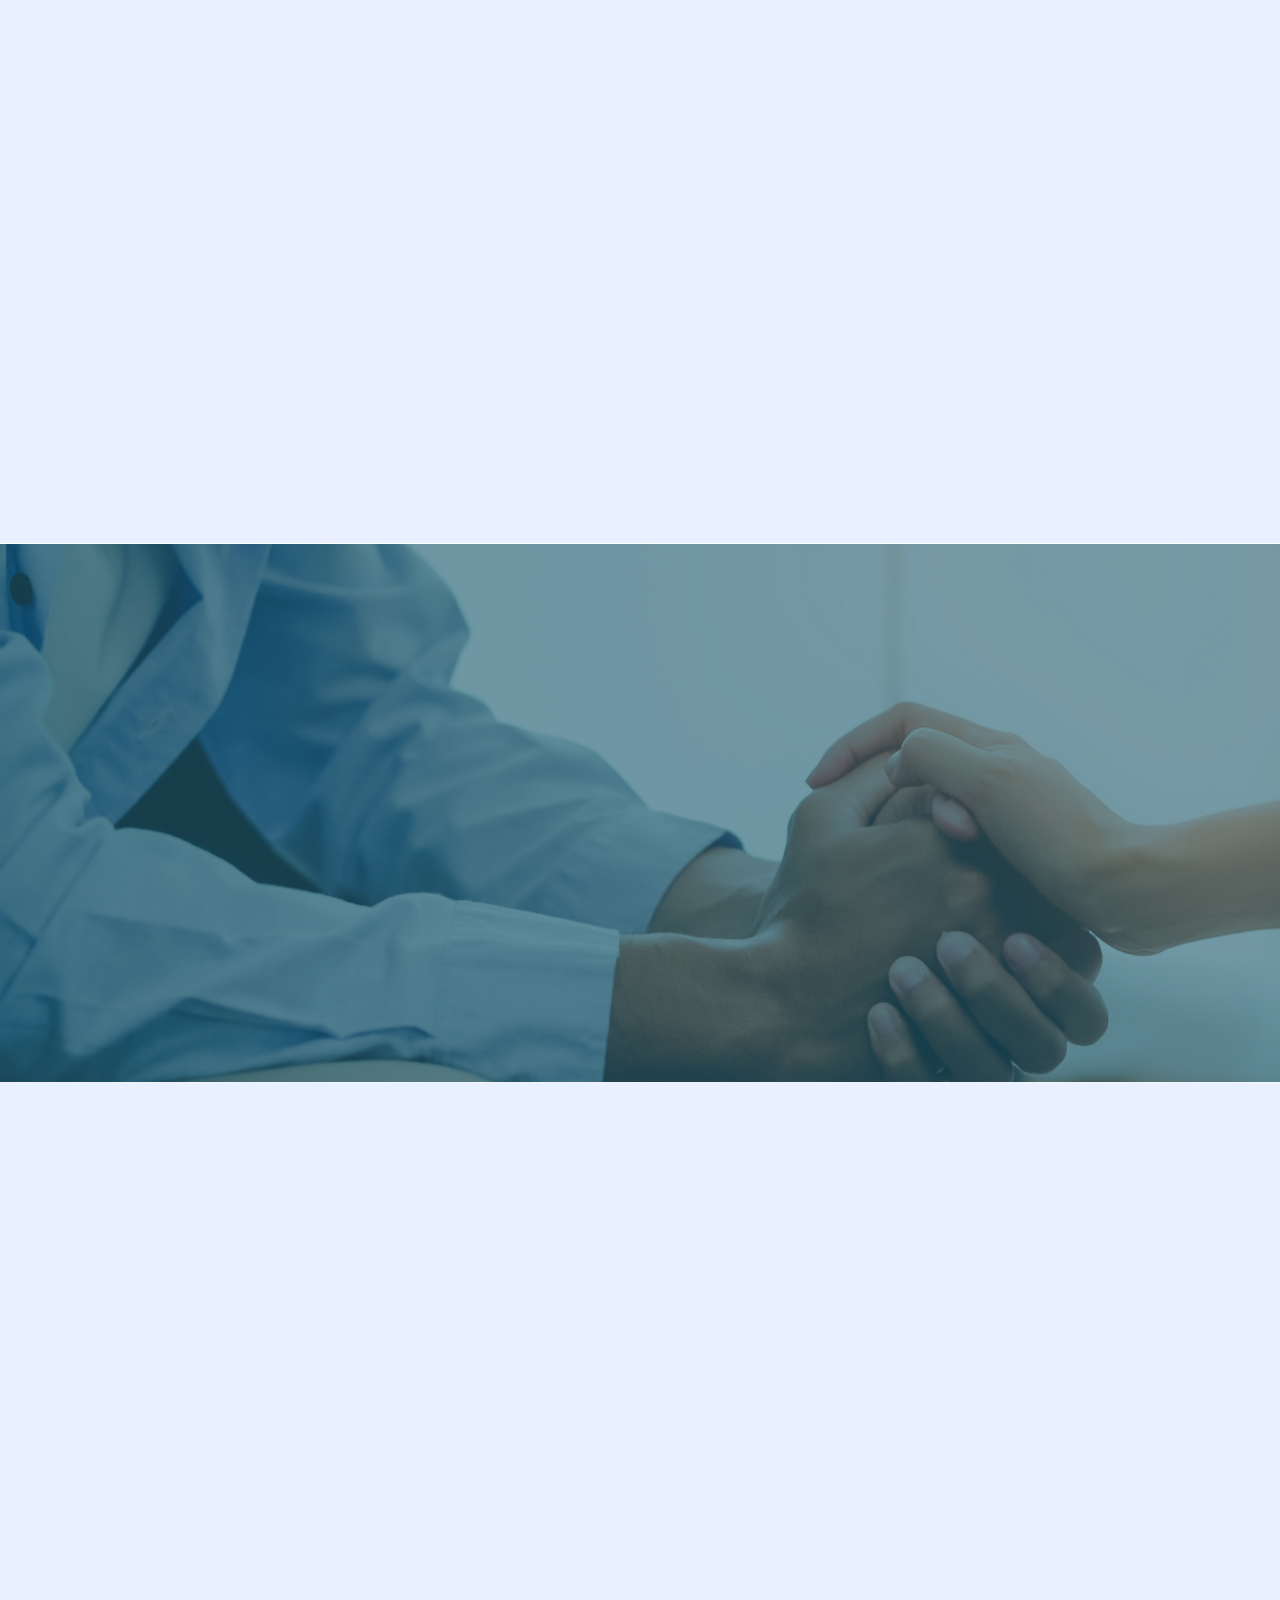
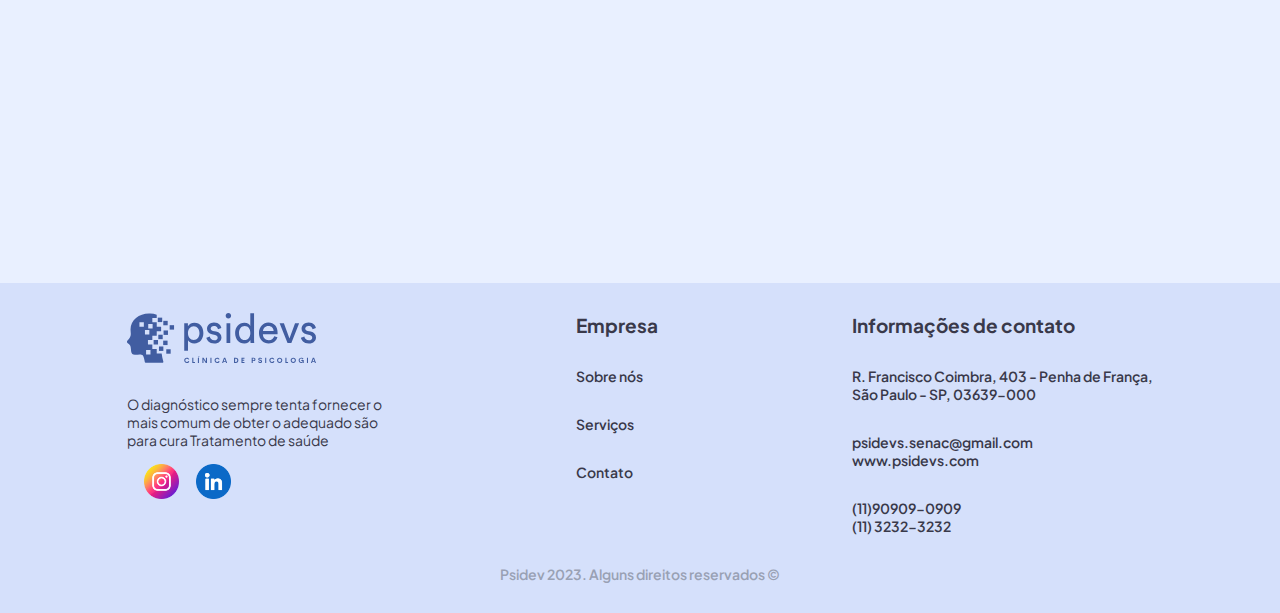
==== commit 653dbbac: "Arvore de Links no Footer :)" ====
--- a/index.html
+++ b/index.html
@@ -1,11 +1,12 @@
 <!DOCTYPE html>
-<html lang="en">
+<html lang="pt-br">
   <head>
     <meta charset="UTF-8" />
     <meta http-equiv="X-UA-Compatible" content="IE=edge" />
     <meta name="viewport" content="width=device-width, initial-scale=1.0" />
     <title>PsiDevs</title>
     <link rel="stylesheet" href="https://unpkg.com/aos@next/dist/aos.css" />
+    <link rel="shortcut icon" href="assets/logo-favicon.svg" type="image/x-icon">
     <link rel="stylesheet" href="css/style.css" />
   </head>
   <body>
@@ -262,8 +263,8 @@
           </h2>
           <ul class="menu">
             <li><a href="index.html">Home</a></li>
-            <li><a href="servicos.html">Sobre nós</a></li>
-            <li><a href="sobre-nos.html">Serviços</a></li>
+            <li><a href="sobre-nos.html">Sobre nós</a></li>
+            <li><a href="servicos.html">Serviços</a></li>
             <li><a href="contato.html">Contato</a></li>
           </ul>
         </nav>
@@ -280,7 +281,7 @@
             Oferecemos tratamentos <br />
             personalizados e eficazes para ajudá-lo a lidar com seus problemas
           </p>
-          <button>Nossos Serviços</button>
+          <a href="servicos.html">Nossos Serviços</a>
         </div>
       </article>
       <article class="bem-vindo limitador">
@@ -314,7 +315,7 @@
               <li>Reserva online</li>
               <li>Sigilo e confidencialidade</li>
             </ul>
-            <button data-aos="fade-up">Saiba Mais</button>
+            <a href="contato.html" data-aos="fade-up">Saiba Mais</a> 
           </div>
         </div>
       </article>
@@ -322,7 +323,7 @@
         <div class="servicos-titulos" data-aos="fade-up">
           <p>nossos serviços</p>
           <h2>Oferecemos diversos serviços para cuidar da sua saúde mental</h2>
-          <p><a href="#">Ver tudo</a></p>
+          <p><a href="servicos.html">Ver tudo</a></p>
         </div>
         <section class="servicos-img-texto">
           <div data-aos="zoom-in">
@@ -1354,7 +1355,7 @@
             <h2>Essencial para agendar consultas e obter informações</h2>
           </div>
 
-          <form action="#" method="post">
+          <form id="my-form" action="https://formspree.io/f/mbjebokg" method="post">
             <div>
               <div>
                 <label for="nome">Nome</label>
@@ -1373,13 +1374,14 @@
 
             <div>
               <textarea
-                name=""
+                name="mensagem"
                 id="textarea"
                 rows="7"
                 placeholder="Mensagem"
                 required
               ></textarea>
-              <button type="submit">Enviar mensagem</button>
+              <button id="my-form-button" type="submit">Enviar mensagem</button>
+              <p id="my-form-status"></p>
             </div>
           </form>
         </div>
@@ -1607,9 +1609,9 @@
                   para cura Tratamento de saúde <br>
               </p>
               <figure class="redes_sociais">
-                  <a href="" target="_blank"><img src="assets/facebook.png" alt=""></a>
-                  <a href="" target="_blank"><img src="assets/twitter.png" alt=""></a>
-                  <a href="" target="_blank"><img src="assets//linkedin.png" alt=""></a>
+                  <a href="https://linktr.ee/psidevs" target="_blank"><img src="img/github.png" alt=""></a>
+                  <a href="https://linktr.ee/Psidevs_Instagram" target="_blank"><img src="assets/instagram.png" alt=""></a>
+                  <a href="https://linktr.ee/psidevs_linkedin?utm_source=linktree_admin_share" target="_blank"><img src="assets//linkedin.png" alt=""></a>
               </figure>
           </div>
           <div>
@@ -1650,7 +1652,9 @@
      <script>
        new window.VLibras.Widget('https://vlibras.gov.br/app');
      </script>
+     <script src="https://static.elfsight.com/platform/platform.js" data-use-service-core defer></script>
+     <div class="elfsight-app-41109b22-4fa2-4d90-aa0d-bc2686e27c40"></div>
     <script src="js/menu.js"></script>
-
+    <script src="js/formulario.js"></script>
   </body>
 </html>
--- a/css/style.css
+++ b/css/style.css
@@ -49,7 +49,7 @@
   flex: 1;
 }
 
-img {
+img:not(header h1 a img) {
   max-width: 100%;
 }
 
@@ -109,7 +109,7 @@
 header {
   background-color: var(--primary-color);
   position: sticky;
-  top: 50px;
+  top: 46px;
   z-index: 10;
   padding: 25px 0;
 }
@@ -164,7 +164,7 @@
 }
 
 .destaque {
-  background: url(/assets/destaque.jpeg);
+  background: url(../assets/destaque.jpeg);
   background-size: cover;
   background-repeat: no-repeat;
   background-position: center;
@@ -303,7 +303,7 @@
   width: 15px;
   height: 15px;
   margin-right: 10px;
-  background-image: url("/assets/seta-bem-vindo.svg");
+  background-image: url("../assets/seta-bem-vindo.svg");
   background-repeat: no-repeat;
   background-size: contain;
   vertical-align: middle;
@@ -433,7 +433,7 @@
 
 .motivacional-pt1 {
   margin-top: var(--margin-primary);
-  background: url(/assets/motivacional-pt1.jpeg);
+  background: url(../assets/motivacional-pt1.jpeg);
   background-size: cover;
   background-repeat: no-repeat;
   min-height: 60vh;
@@ -594,7 +594,7 @@
 
 input:hover,
 textarea:hover {
-  border: 0.4px solid var(--senary-color);
+  border: 1px solid var(--senary-color);
 }
 
 input:focus,
@@ -624,7 +624,7 @@
 }
 
 .motivacional-pt2 {
-  background: url(/assets/motivacional-pt2.jpg);
+  background: url(../assets/motivacional-pt2.jpg);
   background-size: cover;
   background-repeat: no-repeat;
   height: 60vh;
@@ -888,7 +888,7 @@
     background-color: var(--primary-color);
     align-items: center;
     position: absolute;
-    top: 94px;
+    top: 87px;
     right: 0;
     left: 0;
   }
@@ -982,11 +982,27 @@
     display: none;
   }
 
-
+  header {
+    background-color: var(--primary-color);
+    position: sticky;
+    top: 0px;
+    z-index: 10;
+    padding: 25px 0;
+  }
+  
+  .info-bg {
+    position: unset;
+    top: unset;
+  }
+
+  header h1 a img {
+    max-width: 100%;
+    min-width: 150px;
+  }
 }
 
 @media screen and (max-width: 338px) {
   .servicos-img-texto article {
     min-width: 250px;
   }
-}+}
